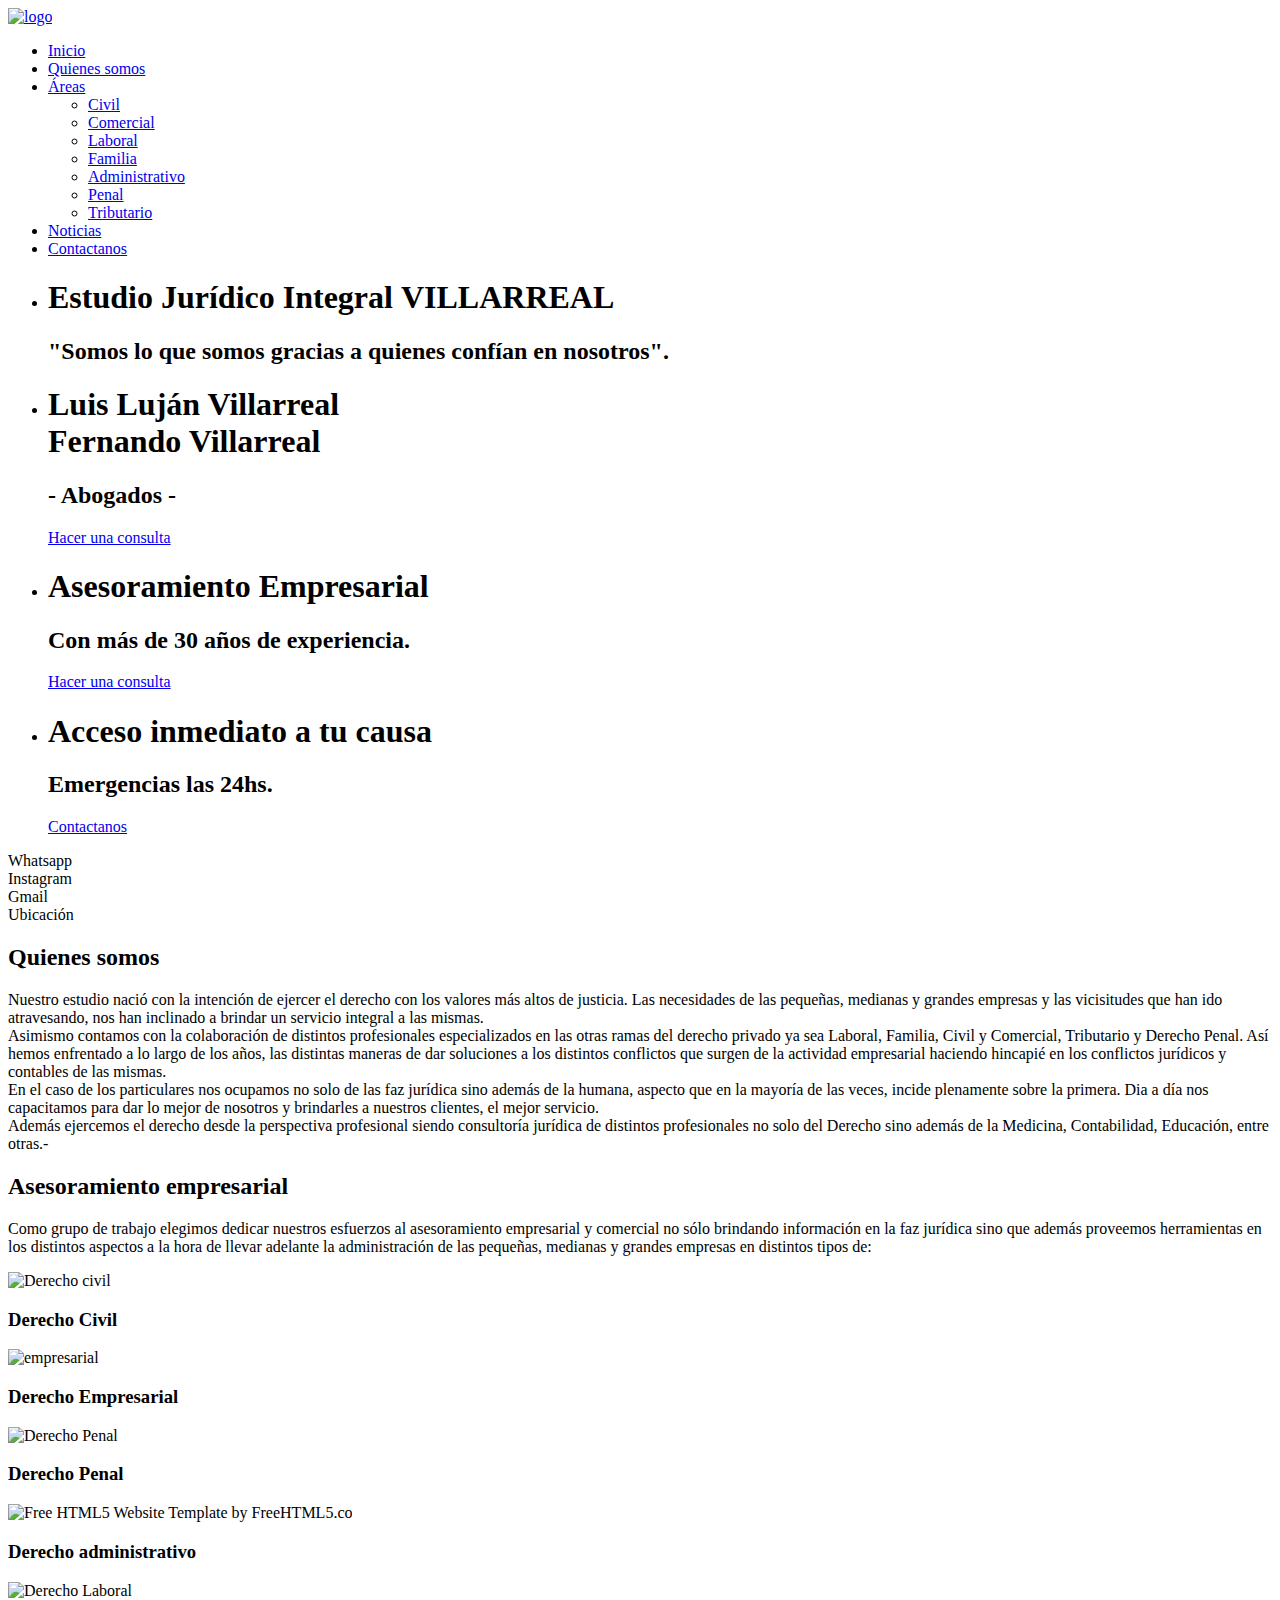
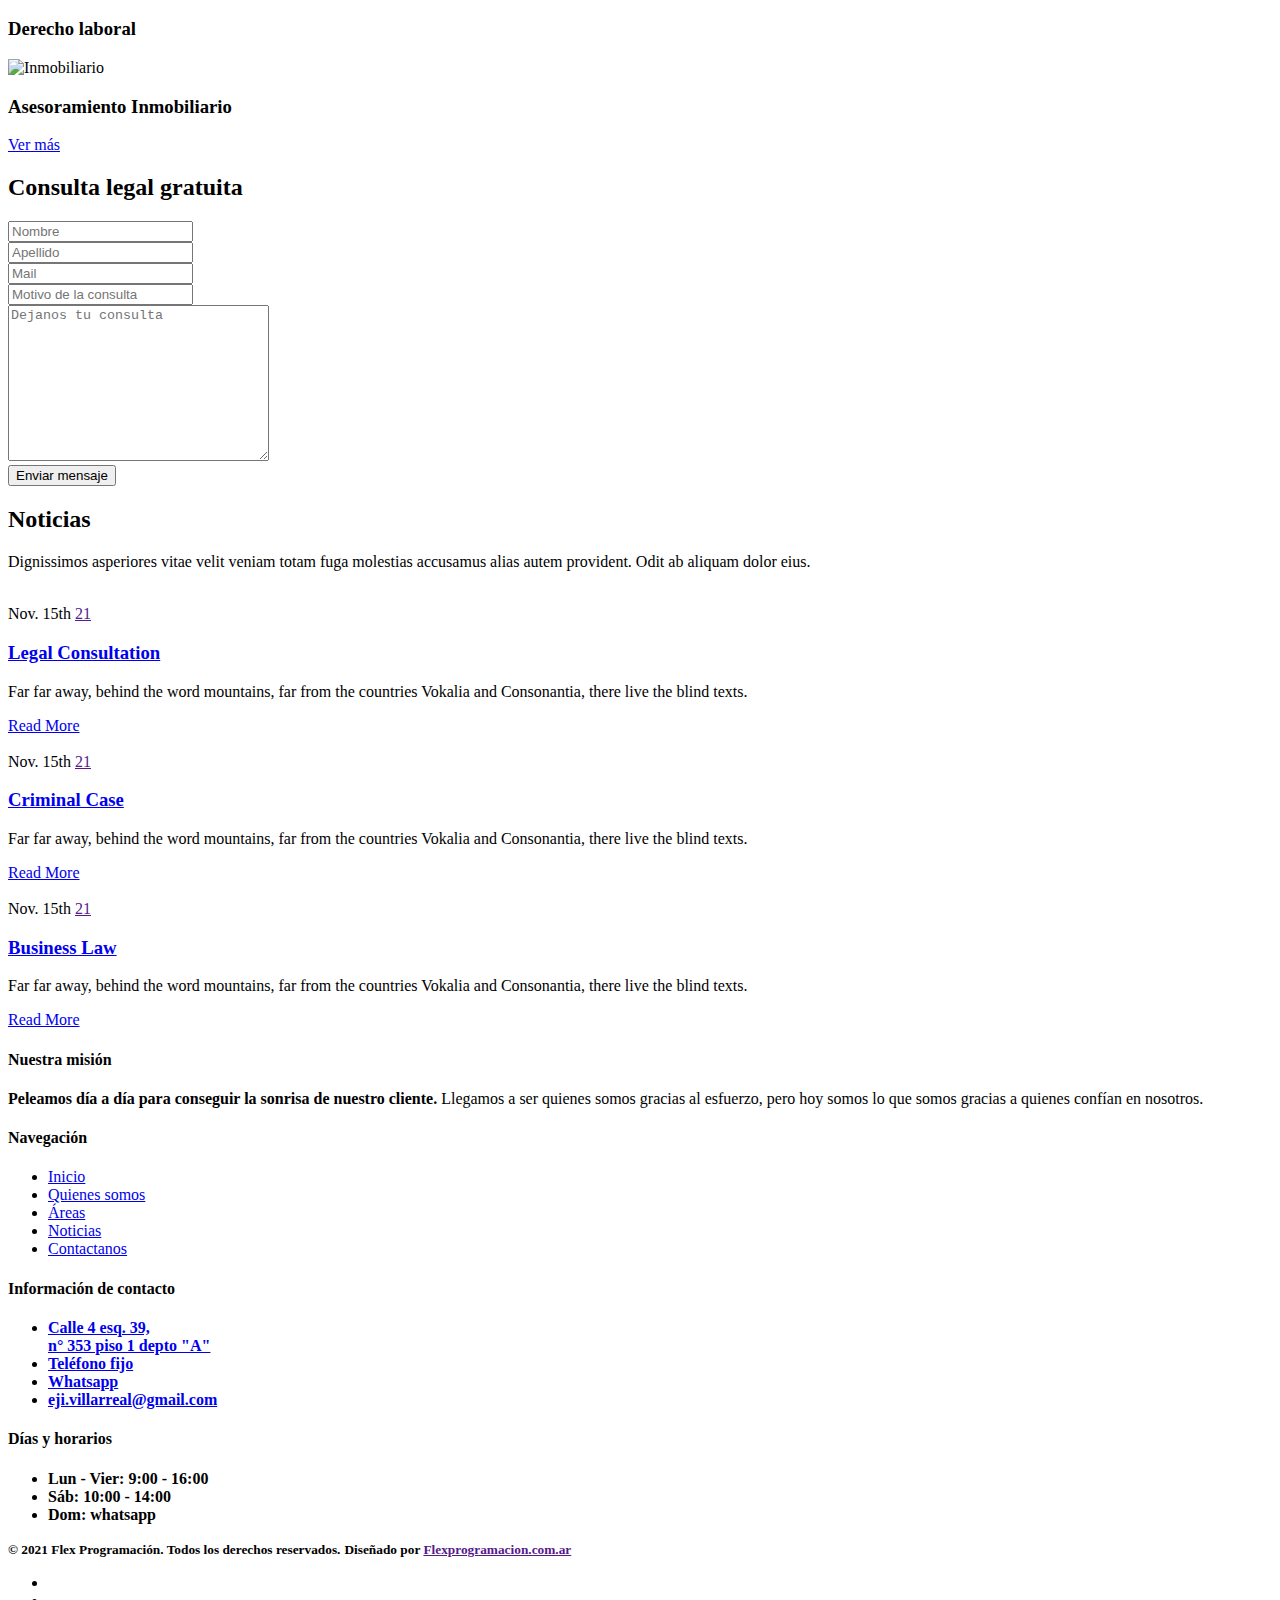
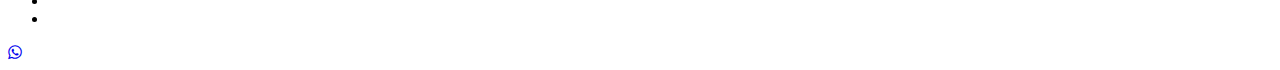
==== index.html @ 109a8a4a "Add files via upload" ====
<!DOCTYPE HTML>
<html lang="es">
	<head>
	<meta charset="utf-8">
	<meta http-equiv="X-UA-Compatible" content="IE=edge">
	<link rel="icon" href="images\logo.jpg" type="image/jpg">
	<title>EJI Villarreal</title>
	<meta name="viewport" content="width=device-width, initial-scale=1">
	<meta name="description" content="Estudio Jurídico Integral Villarreal" />
	<meta name="keywords" content="estudio, jurídico, integral, abogacía, justicia, derecho" />
	<meta property="og:image:secure_url" itemprop="image" content="https://gnfreytes.github.io/ejivillarreal/images/logo.jpg">
	<meta name="author" content="Gustavo-Freytes" />

	<!--
	//////////////////////////////////////////////////////

	FREE HTML5 TEMPLATE
	DESIGNED & DEVELOPED by FreeHTML5.co

	Website: 		http://freehtml5.co/
	Email: 			info@freehtml5.co
	Twitter: 		http://twitter.com/fh5co
	Facebook: 		https://www.facebook.com/fh5co

	//////////////////////////////////////////////////////
	 -->

  	<!-- Facebook and Twitter integration -->
	<meta property="og:title" content=""/>
	<meta property="og:image" content=""/>
	<meta property="og:url" content=""/>
	<meta property="og:site_name" content=""/>
	<meta property="og:description" content=""/>
	<meta name="twitter:title" content="" />
	<meta name="twitter:image" content="" />
	<meta name="twitter:url" content="" />
	<meta name="twitter:card" content="" />

	<link href="https://fonts.googleapis.com/css?family=Work+Sans:300,400,500,700,800" rel="stylesheet">

	<!-- Animate.css -->
	<link rel="stylesheet" href="css/animate.css">
	<!-- Icomoon Icon Fonts-->
	<link rel="stylesheet" href="css/icomoon/style.css">
	<!-- Bootstrap  -->
	<link rel="stylesheet" href="css/bootstrap.css">

	<!-- Magnific Popup -->
	<link rel="stylesheet" href="css/magnific-popup.css">

	<!-- Owl Carousel  -->
	<link rel="stylesheet" href="css/owl.carousel.min.css">
	<link rel="stylesheet" href="css/owl.theme.default.min.css">
	<!-- Flexslider  -->
	<link rel="stylesheet" href="css/flexslider.css">

	<!-- Theme style  -->
	<link rel="stylesheet" href="css/style.css">
	<!-- whatsapp Chat -->
	<link rel="stylesheet" href="https://maxcdn.bootstrapcdn.com/font-awesome/4.5.0/css/font-awesome.min.css">

	<!-- Modernizr JS -->
	<script src="js/modernizr-2.6.2.min.js"></script>
	<!-- FOR IE9 below -->
	<!--[if lt IE 9]>
	<script src="js/respond.min.js"></script>
	<![endif]-->
	</head>
	<body>

	<div class="fh5co-loader"></div>
<!--Inicio NAV -->
	<div id="page">
	<nav class="fh5co-nav" role="navigation">
		<div class="top-menu fixed-top">
			<div class="container">
				<div class="row">
					<div class="col-xs-2">
						<div id="fh5co-logo">
							<a href="index.html"><img src="images/logogif.gif" alt="logo" width="100" height="38" class="d-inline-block algin-middle"></a>
						</div>
					</div>
					<div class="col-xs-10 text-right menu-1">
						<ul>
							<li class="active"><a href="index.html">Inicio</a></li>
							<li><a href="about.html">Quienes somos</a></li>
							<li class="has-dropdown">
								<a href="practice.html">Áreas</a>
								<ul class="dropdown">
									<li><a href="#">Civil</a></li>
									<li><a href="#">Comercial</a></li>
									<li><a href="#">Laboral</a></li>
									<li><a href="#">Familia</a></li>
									<li><a href="#">Administrativo</a></li>
									<li><a href="#">Penal</a></li>
									<li><a href="#">Tributario</a></li>
								</ul>
							</li>
							<li><a href="blog.html">Noticias</a></li>
							<li><a href="contact.html">Contactanos</a></li>
						</ul>
					</div>
				</div>
			 </div>
		 </div>
	 </nav>
<!--Fin NAV -->

<!--Inicio Carrusel -->
	<aside id="fh5co-hero" class="js-fullheight">
		<div class="flexslider js-fullheight">
			<ul class="slides">
				<li style="background-image: url(images/escritorio.jfif);">
					<div class="overlay-gradient"></div>
					<div class="container">
						<div class="row">
							<div class="col-md-8 col-md-offset-2 text-center js-fullheight slider-text">
								<div class="slider-text-inner">
								 <div class="rectangulo">
									<h1>Estudio Jurídico Integral <b>VILLARREAL</b></h1>
									<h2>"Somos lo que somos gracias a quienes confían en nosotros".</h2>
								 </div>
							  </div>
							 </div>
						 </div>
					 </div>
				 </li>
		   	<li style="background-image: url(images/escritorio.jfif);">
		   		<div class="overlay-gradient"></div>
		   		<div class="container">
		   			<div class="row">
			   			<div class="col-md-8 col-md-offset-2 text-center js-fullheight slider-text">
			   				<div class="slider-text-inner">
								  <div class="rectangulo">
			   					<h1>Luis Luján Villarreal <br>Fernando Villarreal</h1>
									<h2>- Abogados -</h2>
									<p><a class="btn btn-primary btn-lg" href="contact.html">Hacer una consulta</a></p>
								  </div>
			   			 </div>
			   			</div>
			   		</div>
		   		</div>
		   	</li>
		   	<li style="background-image: url(images/abogado.jpg);">
		   		<div class="overlay-gradient"></div>
		   		<div class="container">
		   			<div class="row">
			   			<div class="col-md-8 col-md-offset-2 text-center js-fullheight slider-text">
			   				<div class="slider-text-inner">
									<div class="rectangulo">
			   					<h1>Asesoramiento Empresarial</h1>
									<h2>Con más de 30 años de experiencia.</h2>
									<p><a class="btn btn-primary btn-lg btn-learn" href="contact.html">Hacer una consulta</a></p>
									</div>
			   				</div>
			   			</div>
			   		</div>
		   		</div>
		   	</li>
		   	<li style="background-image: url(images/justicia.jpg);">
		   		<div class="overlay-gradient"></div>
		   		<div class="container">
		   			<div class="row">
			   			<div class="col-md-8 col-md-offset-2 text-center js-fullheight slider-text">
			   				<div class="slider-text-inner">
									<div class="rectangulo">
			   					<h1>Acceso inmediato a tu causa</h1>
									<h2>Emergencias las 24hs.</h2>
									<p><a class="btn btn-primary btn-lg btn-learn" href="https://api.whatsapp.com/send?phone=+5492215396601">Contactanos</a></p>
									</div>
			   				</div>
			   			</div>
			   		</div>
		   		</div>
		   	</li>
		  	</ul>
	  	</div>
	</aside>
<!--Fin Carrusel -->

<!--Inicio Barra contactos -->
	<div id="fh5co-counter" class="fh5co-counters fh5co-bg-section">
		<div class="container">
			<div class="row">
				<div class="col-md-3 text-center animate-box">
					<a href="https://wa.me/5492214887107"><span class="icon"><i class="icon-whatsapp"></i></span></a>
					<span class="fh5co-counter-label">Whatsapp</span>
				</div>
				<div class="col-md-3 text-center animate-box">
					<a href="https://www.instagram.com/eji.villarreal/"><span class="icon" href=""><i class="icon-instagram"></i></span></a>
					<span class="fh5co-counter-label">Instagram</span>
				</div>
				<div class="col-md-3 text-center animate-box">
					<a href="mailto:eji.villarreal@gmail.com"><span class="icon"><i class="icon-mail"></i></span></a>
					<span class="fh5co-counter-label">Gmail</span>
				</div>
				<div class="col-md-3 text-center animate-box">
					<a href="https://goo.gl/maps/TqxLj8jyQN9KVodB8"><span class="icon"><i class="icon-location"></i></span></a>
					<span class="fh5co-counter-label">Ubicación</span>
				</div>
			</div>
		</div>
	</div>
<!--Fin Barra contactos -->

<!--Inicio QUIENES SOMOS -->
	<div id="fh5co-content">
		<div class="video fh5co-video" style="background-image: url(images/recepcion2.jpg);">
			<div class="overlay"></div>
		</div>
		<div class="choose animate-box">
			<div class="fh5co-heading">
				<h2>Quienes somos</h2>
				<p>Nuestro estudio nació con la intención de ejercer el derecho con los valores más altos de justicia.
					 Las necesidades de las pequeñas, medianas y grandes empresas y las vicisitudes que han ido atravesando,
					 nos han inclinado a brindar un servicio integral a las mismas.<br> Asimismo contamos con la colaboración de
					 distintos profesionales especializados en las otras ramas del derecho privado ya sea Laboral, Familia,
					 Civil y Comercial, Tributario y Derecho Penal. Así hemos enfrentado a lo largo de los años,
					 las distintas maneras de dar soluciones a los distintos conflictos que surgen de la actividad empresarial
					 haciendo hincapié en los conflictos jurídicos y contables de las mismas.<br> En el caso de los particulares
					 nos ocupamos no solo de las faz jurídica sino además de la humana, aspecto que en la mayoría de las veces,
					 incide plenamente sobre la primera. Dia a día nos capacitamos para dar lo mejor de nosotros y brindarles
					 a nuestros clientes, el mejor servicio.<br> Además ejercemos el derecho desde la perspectiva profesional
					 siendo consultoría jurídica de distintos profesionales no solo del Derecho sino además de la Medicina,
					 Contabilidad, Educación, entre otras.-</p>
			</div>
		</div>
	</div>
<!--Fin QUIENES SOMOS -->

	<div id="fh5co-project" class="fh5co-bg-section">
		<div class="container">
			<div class="row animate-box">
				<div class="col-md-8 col-md-offset-2 text-center fh5co-heading">
					<h2>Asesoramiento empresarial</h2>
					<p>Como grupo de trabajo elegimos dedicar nuestros esfuerzos al asesoramiento empresarial y comercial no sólo brindando información en la faz jurídica sino que además proveemos herramientas en los distintos aspectos a la hora de llevar adelante la administración de las pequeñas, medianas y grandes empresas en distintos tipos de:</p>
				</div>
			</div>
		</div>
		<div class="container">
			<div class="row">
				<div class="col-md-4 col-sm-6 text-center fh5co-project animate-box" data-animate-effect="fadeIn">
					<a><img src="images/libros.jpg" alt="Derecho civil" class="img-responsive">
						<h3>Derecho Civil</h3>
					</a>
				</div>
				<div class="col-md-4 col-sm-6 text-center fh5co-project animate-box" data-animate-effect="fadeIn">
					<a><img src="images/empresarial.jpg" alt="empresarial" class="img-responsive">
						<h3>Derecho Empresarial</h3>
					</a>
				</div>
				<div class="col-md-4 col-sm-6 text-center fh5co-project animate-box" data-animate-effect="fadeIn">
					<a><img src="images/martillo2.jpeg" alt="Derecho Penal" class="img-responsive">
						<h3>Derecho Penal</h3>
					</a>
				</div>
				<div class="col-md-4 col-sm-6 text-center fh5co-project animate-box" data-animate-effect="fadeIn">
					<a><img src="images/abogado.jpg" alt="Free HTML5 Website Template by FreeHTML5.co" class="img-responsive">
						<h3>Derecho administrativo</h3>
					</a>
				</div>
				<div class="col-md-4 col-sm-6 text-center fh5co-project animate-box" data-animate-effect="fadeIn">
					<a><img src="images/administrativo.jpg" alt="Derecho Laboral" class="img-responsive">
						<h3>Derecho laboral</h3>
					</a>
				</div>
				<div class="col-md-4 col-sm-6 text-center fh5co-project animate-box" data-animate-effect="fadeIn">
					<a><img src="images/inmobiliario2.jpg" alt="Inmobiliario" class="img-responsive">
					 <h3>Asesoramiento Inmobiliario</h3>
					</a>
				</div>
			</div>
		</div>
		<div class="col-md-12 text-center animate-box">
			<p><a class="btn btn-primary btn-lg btn-learn" href="practice.html">Ver más</a></p>
		</div>
	</div>

	<div id="fh5co-consult">
		<div class="video fh5co-video" style="background-image: url(images/martillo2.jpeg);">
		</div>
		<div class="choose animate-box">
			<div class="fh5co-heading">
				<h2>Consulta legal gratuita</h2>
			</div>
			<form action="#">
				<div class="row form-group">
					<div class="col-md-6">
						<!-- <label for="fname">First Name</label> -->
						<input type="text" id="fname" class="form-control" placeholder="Nombre">
					</div>
					<div class="col-md-6">
						<!-- <label for="lname">Last Name</label> -->
						<input type="text" id="lname" class="form-control" placeholder="Apellido">
					</div>
				</div>

				<div class="row form-group">
					<div class="col-md-12">
						<!-- <label for="email">Email</label> -->
						<input type="text" id="email" class="form-control" placeholder="Mail">
					</div>
				</div>

				<div class="row form-group">
					<div class="col-md-12">
						<!-- <label for="subject">Subject</label> -->
						<input type="text" id="subject" class="form-control" placeholder="Motivo de la consulta">
					</div>
				</div>

				<div class="row form-group">
					<div class="col-md-12">
						<!-- <label for="message">Message</label> -->
						<textarea name="message" id="message" cols="30" rows="10" class="form-control" placeholder="Dejanos tu consulta"></textarea>
					</div>
				</div>
				<div class="form-group">
					<input type="submit" value="Enviar mensaje" class="btn btn-primary">
				</div>

			</form>
		</div>
	</div>

	<div id="fh5co-blog" class="fh5co-bg-section">
		<div class="container">
			<div class="row animate-box">
				<div class="col-md-8 col-md-offset-2 text-center fh5co-heading">
					<h2>Noticias</h2>
					<p>Dignissimos asperiores vitae velit veniam totam fuga molestias accusamus alias autem provident. Odit ab aliquam dolor eius.</p>
				</div>
			</div>
			<div class="row">
				<div class="col-lg-4 col-md-4">
					<div class="fh5co-blog animate-box">
						<a href="#"><img class="img-responsive" src="images/project-4.jpg" alt=""></a>
						<div class="blog-text">
							<span class="posted_on">Nov. 15th</span>
							<span class="comment"><a href="">21<i class="icon-speech-bubble"></i></a></span>
							<h3><a href="#">Legal Consultation</a></h3>
							<p>Far far away, behind the word mountains, far from the countries Vokalia and Consonantia, there live the blind texts.</p>
							<a href="#" class="btn btn-primary">Read More</a>
						</div>
					</div>
				</div>
				<div class="col-lg-4 col-md-4">
					<div class="fh5co-blog animate-box">
						<a href="#"><img class="img-responsive" src="images/project-2.jpg" alt=""></a>
						<div class="blog-text">
							<span class="posted_on">Nov. 15th</span>
							<span class="comment"><a href="">21<i class="icon-speech-bubble"></i></a></span>
							<h3><a href="#">Criminal Case</a></h3>
							<p>Far far away, behind the word mountains, far from the countries Vokalia and Consonantia, there live the blind texts.</p>
							<a href="#" class="btn btn-primary">Read More</a>
						</div>
					</div>
				</div>
				<div class="col-lg-4 col-md-4">
					<div class="fh5co-blog animate-box">
						<a href="#"><img class="img-responsive" src="images/project-3.jpg" alt=""></a>
						<div class="blog-text">
							<span class="posted_on">Nov. 15th</span>
							<span class="comment"><a href="">21<i class="icon-speech-bubble"></i></a></span>
							<h3><a href="#">Business Law</a></h3>
							<p>Far far away, behind the word mountains, far from the countries Vokalia and Consonantia, there live the blind texts.</p>
							<a href="#" class="btn btn-primary">Read More</a>
						</div>
					</div>
				</div>
			</div>
		</div>
	</div>

<!-- Inicio FOOTER -->
	<footer id="fh5co-footer" role="contentinfo">
		<div class="container">
			<div class="row row-pb-md">
				<div class="col-md-3 fh5co-widget">
					<h4>Nuestra misión</h4>
					<p><b>Peleamos día a día para conseguir la sonrisa de nuestro cliente.</b> Llegamos a ser quienes somos gracias al
						 esfuerzo, pero hoy somos lo que somos gracias a quienes confían en nosotros.</p>
				</div>
				<div class="col-md-3 col-md-push-1">
					<h4>Navegación</h4>
					<ul class="fh5co-footer-links">
						<li><a href="#">Inicio</a></li>
						<li><a href="about.html">Quienes somos</a>
						<li><a href="practice.html">Áreas</a></li>
						<li><a href="blog.html">Noticias</a></li>
						<li><a href="contact.html">Contactanos</a></li>
					</ul>
				</div>

				<div class="col-md-3 col-md-push-1">
					<h4>Información de contacto</h4>
					<ul class="fh5co-footer-links">
						<li><a href="https://goo.gl/maps/TqxLj8jyQN9KVodB8"><b>Calle 4 esq. 39, <br> n° 353 piso 1 depto "A"</b></li>
						<li><a href="tel://2214212313"><b>Teléfono fijo</a></li>
						<li><a href="https://api.whatsapp.com/send?phone=+5492214887107"><b>Whatsapp</a></li>
						<li><a href="mailto:eji.villarreal@gmail.com">eji.villarreal@gmail.com</a></li>
					</ul>
				</div>

				<div class="col-md-3 col-md-push-1">
					<h4>Días y horarios</h4>
					<ul class="fh5co-footer-links">
						<li>Lun - Vier: 9:00 - 16:00</li>
						<li>Sáb: 10:00 - 14:00</li>
						<li>Dom: whatsapp</li>
					</ul>
				</div>

			</div>

			<div class="row copyright">
				<div class="col-md-12 text-center">
					<p>
						<small class="block">&copy; 2021 Flex Programación. Todos los derechos reservados.</small>
						<small class="block">Diseñado por <a href="" target="_blank">Flexprogramacion.com.ar</a></small>
					</p>
					<p>
						<ul class="fh5co-social-icons">
							<li><a href="#"><i class="icon-instagram"></i></a></li>
							<li><a href="#"><i class="icon-facebook2"></i></a></li>
							<li><a href="#"><i class="icon-linkedin1"></i></a></li>
						</ul>
					</p>
				</div>
			</div>

		</div>
	</footer>
<!-- Fin FOOTER -->
	</div>

	<!-- Inicio BOTONES -->
		<div class="gototop js-top">
			<a href="https://wa.me/5492214887107" class="whatsapp_float" target="_blank"> <i class="fa fa-whatsapp whatsapp-icon"></i></a>
		</div>
		<div class="gototop js-top">
			<a href="#" class="js-gotop"><i class="icon-arrow-up"></i></a>
		</div>
	<!-- Fin BOTONES -->

	<!-- jQuery -->
	<script src="js/jquery.min.js"></script>
	<!-- jQuery Easing -->
	<script src="js/jquery.easing.1.3.js"></script>
	<!-- Bootstrap -->
	<script src="js/bootstrap.min.js"></script>
	<!-- Waypoints -->
	<script src="js/jquery.waypoints.min.js"></script>
	<!-- Stellar Parallax -->
	<script src="js/jquery.stellar.min.js"></script>
	<!-- Carousel -->
	<script src="js/owl.carousel.min.js"></script>
	<!-- Flexslider -->
	<script src="js/jquery.flexslider-min.js"></script>
	<!-- countTo -->
	<script src="js/jquery.countTo.js"></script>
	<!-- Magnific Popup -->
	<script src="js/jquery.magnific-popup.min.js"></script>
	<script src="js/magnific-popup-options.js"></script>
	<!-- Main -->
	<script src="js/main.js"></script>

	</body>
</html>
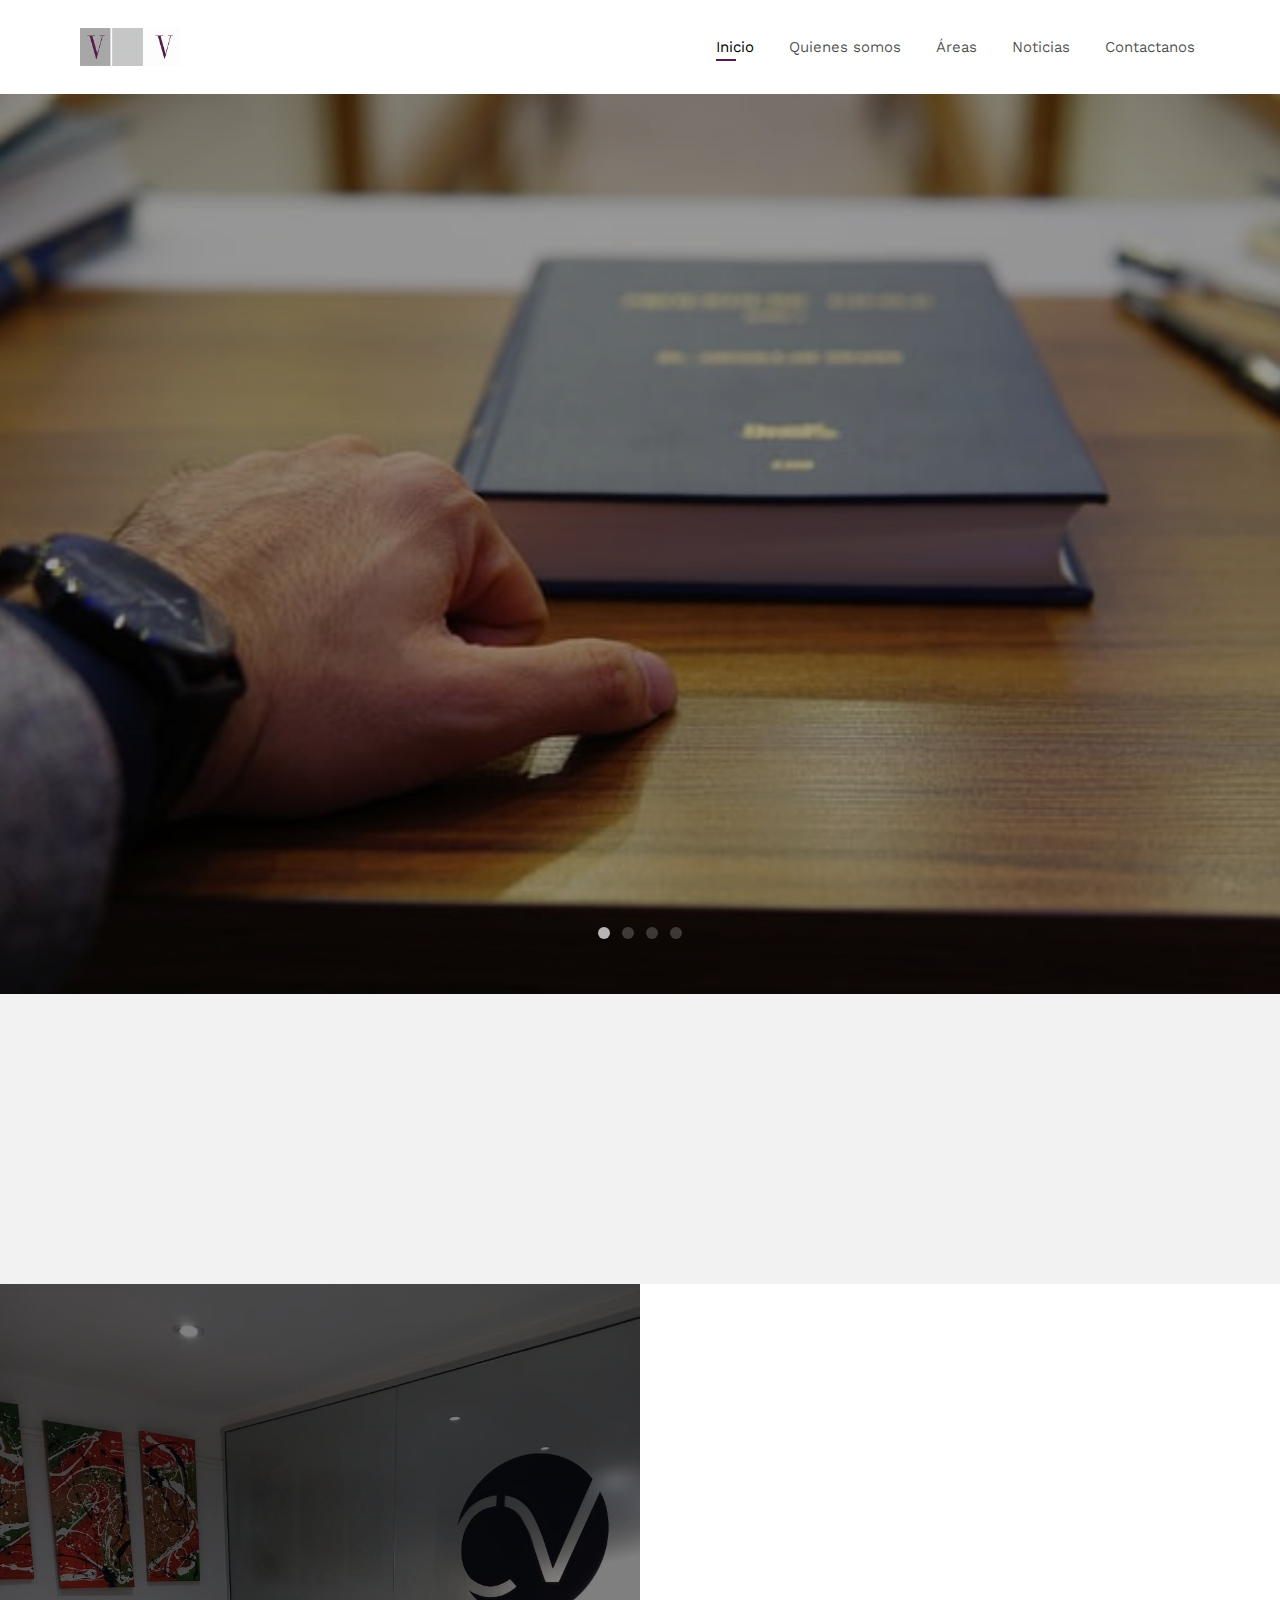
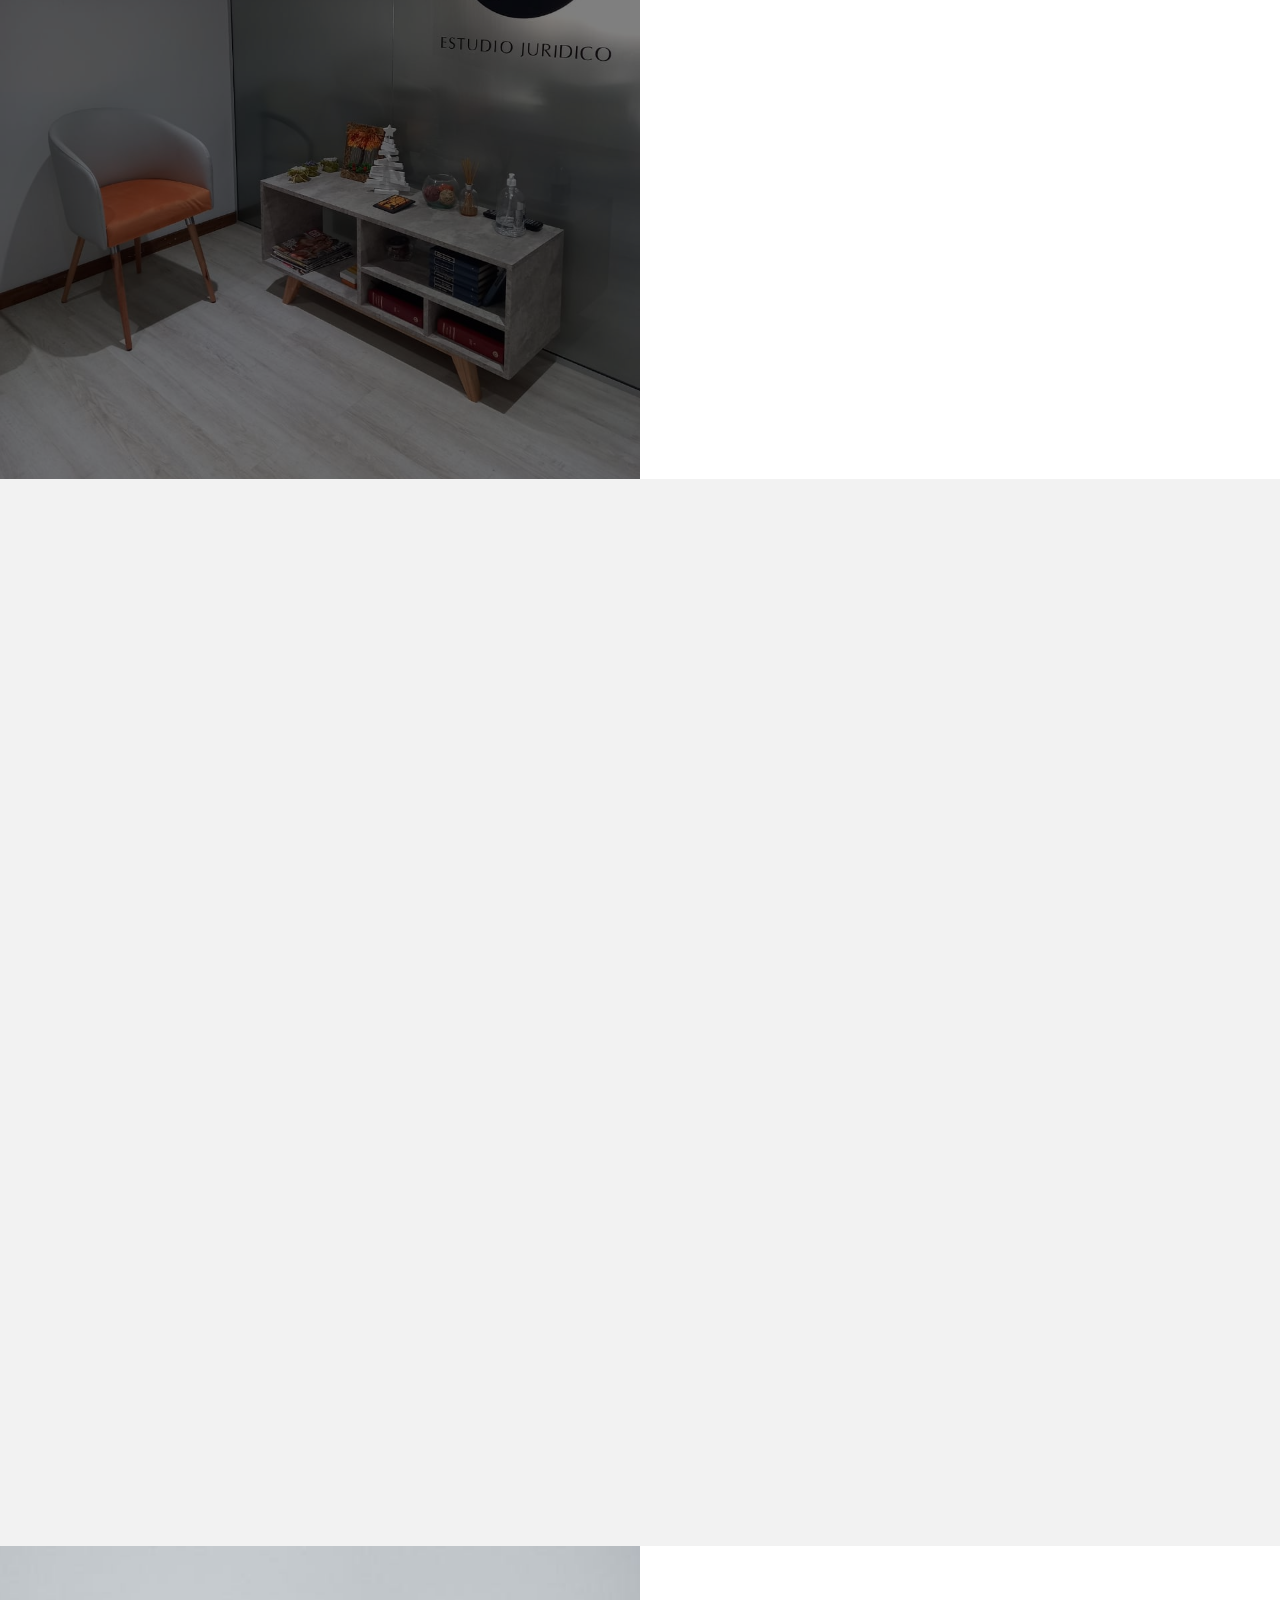
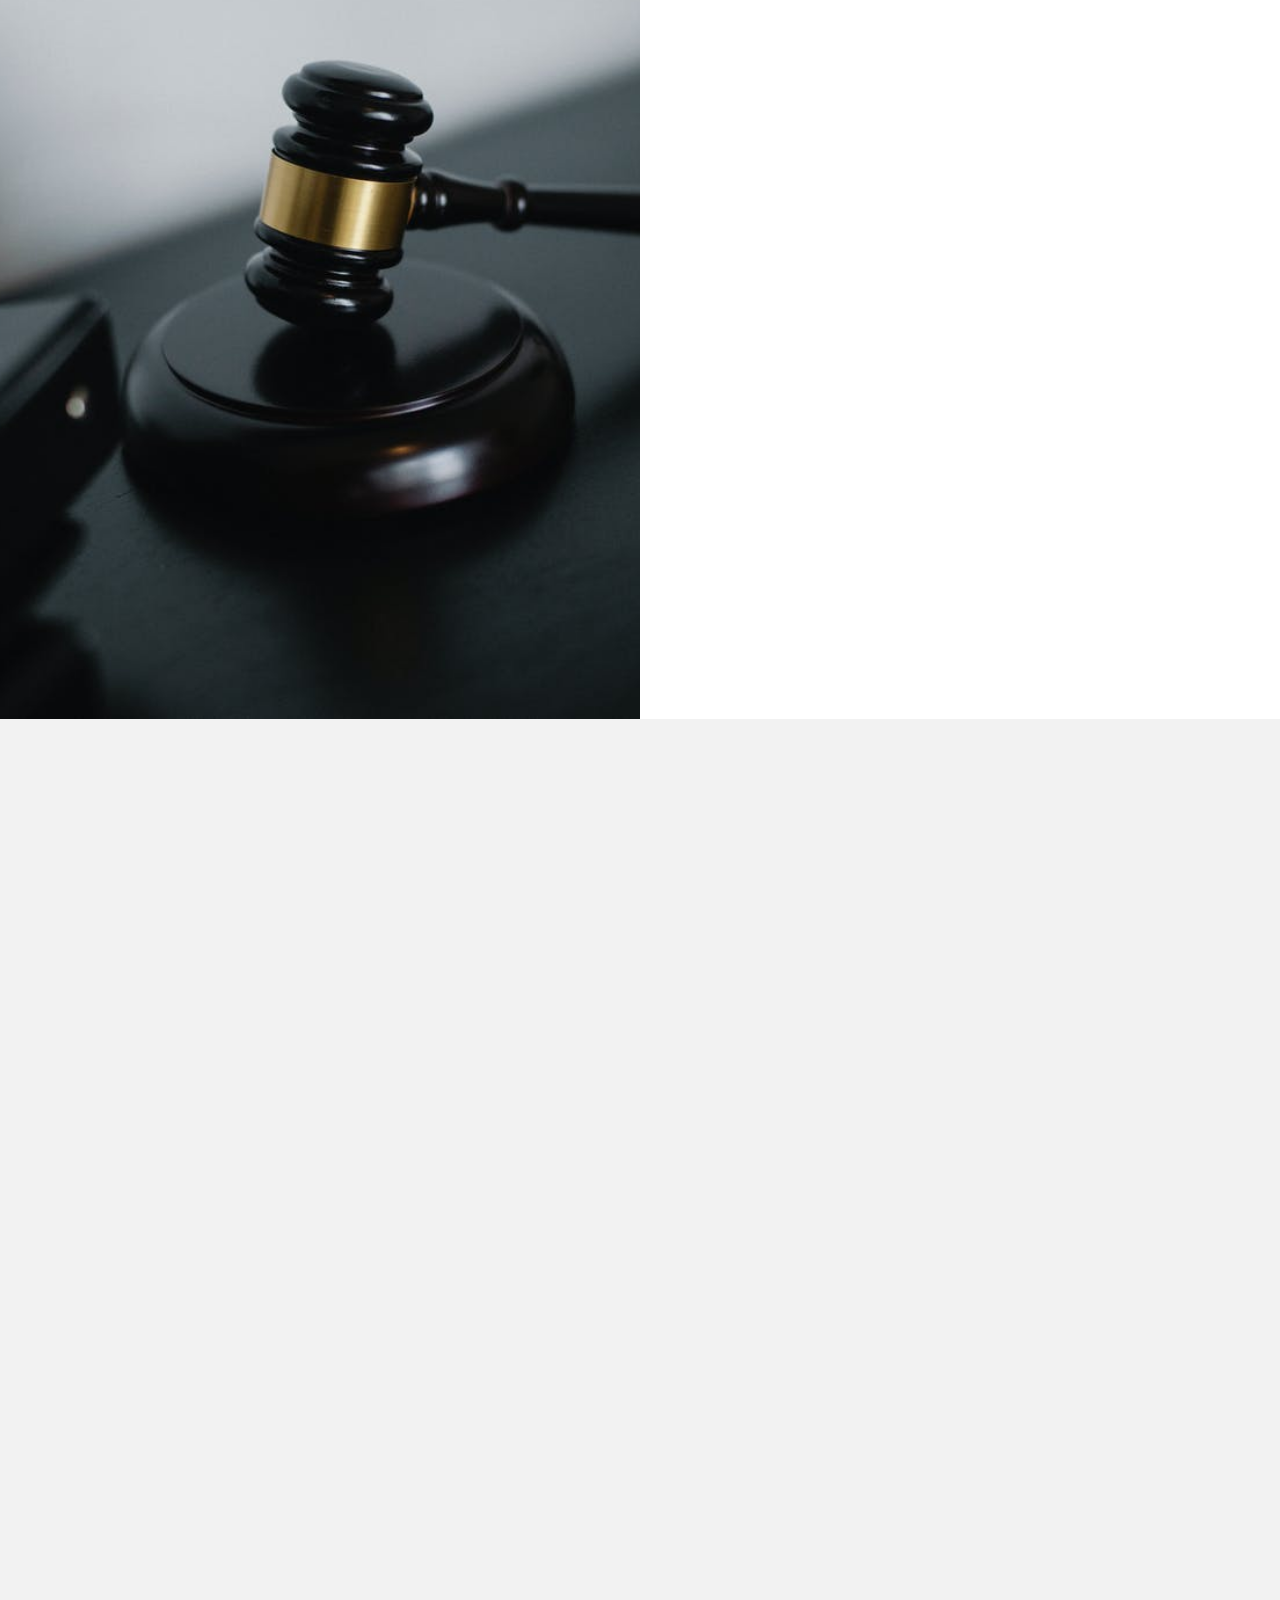
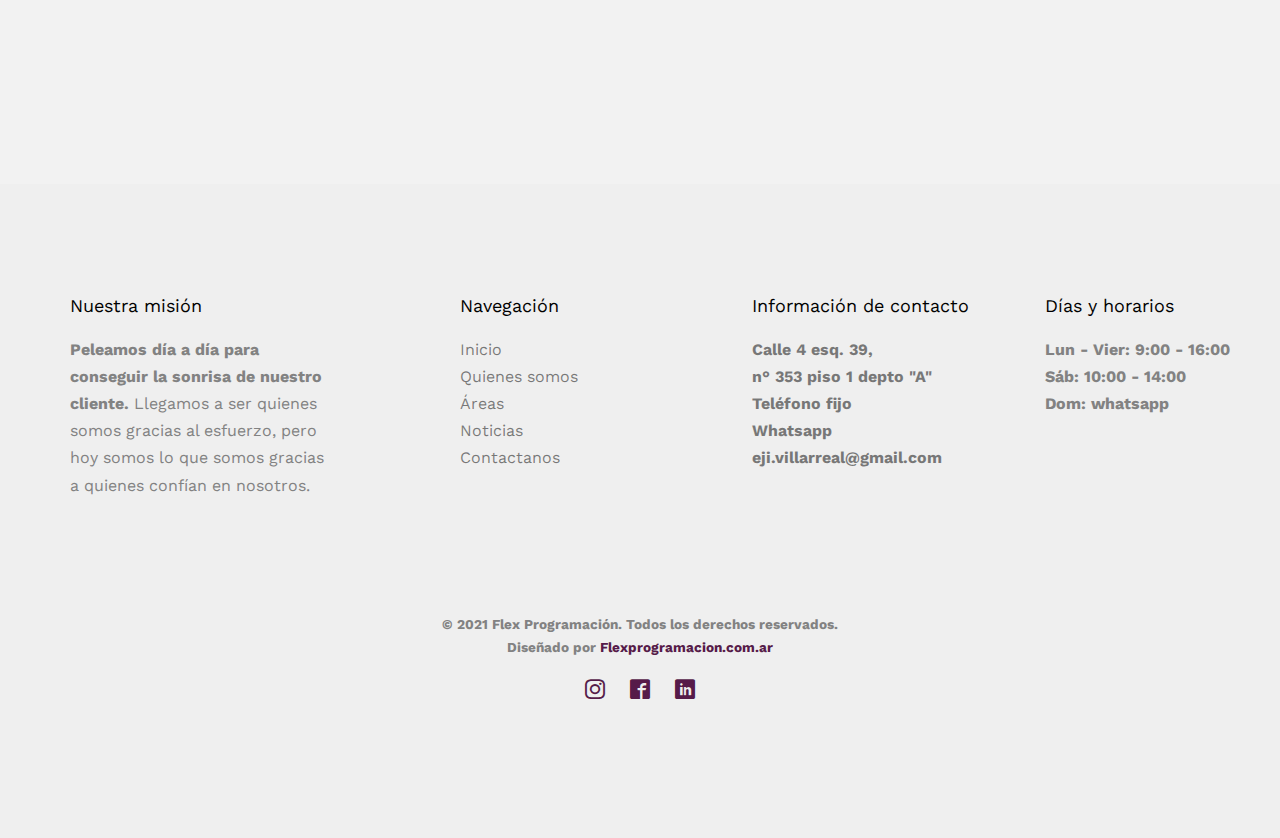
==== commit fa7fe653: "Add files via upload" ====
--- a/index.html
+++ b/index.html
@@ -166,7 +166,7 @@
 									<div class="rectangulo">
 			   					<h1>Acceso inmediato a tu causa</h1>
 									<h2>Emergencias las 24hs.</h2>
-									<p><a class="btn btn-primary btn-lg btn-learn" href="https://api.whatsapp.com/send?phone=+5492215396601">Contactanos</a></p>
+									<p><a class="btn btn-primary btn-lg btn-learn" href="https://api.whatsapp.com/send?phone=+5492214887107">Contactanos</a></p>
 									</div>
 			   				</div>
 			   			</div>
--- a/css/icomoon/style.css
+++ b/css/icomoon/style.css
@@ -0,0 +1,256 @@
+@font-face {
+  font-family: 'icomoon';
+  src:  url('fonts/icomoon.eot?b28sgd');
+  src:  url('fonts/icomoon.eot?b28sgd#iefix') format('embedded-opentype'),
+    url('fonts/icomoon.ttf?b28sgd') format('truetype'),
+    url('fonts/icomoon.woff?b28sgd') format('woff'),
+    url('fonts/icomoon.svg?b28sgd#icomoon') format('svg');
+  font-weight: normal;
+  font-style: normal;
+  font-display: block;
+}
+
+[class^="icon-"], [class*=" icon-"] {
+  /* use !important to prevent issues with browser extensions that change fonts */
+  font-family: 'icomoon' !important;
+  speak: never;
+  font-style: normal;
+  font-weight: normal;
+  font-variant: normal;
+  text-transform: none;
+  line-height: 1;
+
+  /* Better Font Rendering =========== */
+  -webkit-font-smoothing: antialiased;
+  -moz-osx-font-smoothing: grayscale;
+}
+
+.icon-document-edit:before {
+  content: "\e912";
+}
+.icon-documents:before {
+  content: "\e913";
+}
+.icon-files:before {
+  content: "\e913";
+}
+.icon-papers:before {
+  content: "\e913";
+}
+.icon-gmail:before {
+  content: "\e903";
+  color: #d14836;
+}
+.icon-family_restroom:before {
+  content: "\e904";
+}
+.icon-mail:before {
+  content: "\e901";
+}
+.icon-file-text:before {
+  content: "\e914";
+}
+.icon-user-md:before {
+  content: "\e915";
+}
+.icon-group:before {
+  content: "\e916";
+}
+.icon-users:before {
+  content: "\e916";
+}
+.icon-balance-scale:before {
+  content: "\e905";
+}
+.icon-handshake-o:before {
+  content: "\e906";
+}
+.icon-envelope-o:before {
+  content: "\e900";
+}
+.icon-library1:before {
+  content: "\e919";
+}
+.icon-books:before {
+  content: "\e91a";
+}
+.icon-profile:before {
+  content: "\e917";
+}
+.icon-file:before {
+  content: "\e917";
+}
+.icon-document:before {
+  content: "\e917";
+}
+.icon-page:before {
+  content: "\e917";
+}
+.icon-user:before {
+  content: "\e917";
+}
+.icon-paper:before {
+  content: "\e917";
+}
+.icon-file-text1:before {
+  content: "\e918";
+}
+.icon-file1:before {
+  content: "\e918";
+}
+.icon-document1:before {
+  content: "\e918";
+}
+.icon-list:before {
+  content: "\e918";
+}
+.icon-paper2:before {
+  content: "\e918";
+}
+.icon-eye:before {
+  content: "\e911";
+}
+.icon-views:before {
+  content: "\e911";
+}
+.icon-vision:before {
+  content: "\e911";
+}
+.icon-visit:before {
+  content: "\e911";
+}
+.icon-credit-card:before {
+  content: "\e907";
+}
+.icon-money:before {
+  content: "\e907";
+}
+.icon-payment:before {
+  content: "\e907";
+}
+.icon-ecommerce:before {
+  content: "\e907";
+}
+.icon-cart:before {
+  content: "\e908";
+}
+.icon-purchase:before {
+  content: "\e908";
+}
+.icon-ecommerce1:before {
+  content: "\e908";
+}
+.icon-shopping:before {
+  content: "\e908";
+}
+.icon-linkedin:before {
+  content: "\e909";
+}
+.icon-linkedin1:before {
+  content: "\e90a";
+}
+.icon-newspaper:before {
+  content: "\e90b";
+}
+.icon-news:before {
+  content: "\e90b";
+}
+.icon-paper1:before {
+  content: "\e90b";
+}
+.icon-library:before {
+  content: "\e90c";
+}
+.icon-bank:before {
+  content: "\e90c";
+}
+.icon-building:before {
+  content: "\e90c";
+}
+.icon-user-tie:before {
+  content: "\e90d";
+}
+.icon-user1:before {
+  content: "\e90d";
+}
+.icon-user-employee:before {
+  content: "\e90d";
+}
+.icon-profile1:before {
+  content: "\e90d";
+}
+.icon-avatar:before {
+  content: "\e90d";
+}
+.icon-person:before {
+  content: "\e90d";
+}
+.icon-member:before {
+  content: "\e90d";
+}
+.icon-job:before {
+  content: "\e90d";
+}
+.icon-official:before {
+  content: "\e90d";
+}
+.icon-briefcase:before {
+  content: "\e90e";
+}
+.icon-portfolio:before {
+  content: "\e90e";
+}
+.icon-suitcase:before {
+  content: "\e90e";
+}
+.icon-work:before {
+  content: "\e90e";
+}
+.icon-job1:before {
+  content: "\e90e";
+}
+.icon-employee:before {
+  content: "\e90e";
+}
+.icon-home:before {
+  content: "\e90f";
+}
+.icon-hammer:before {
+  content: "\e910";
+}
+.icon-gavel:before {
+  content: "\e910";
+}
+.icon-rules:before {
+  content: "\e910";
+}
+.icon-justice:before {
+  content: "\e910";
+}
+.icon-legal:before {
+  content: "\e910";
+}
+.icon-arrow-up:before {
+  content: "\e902";
+}
+.icon-phone:before {
+  content: "\e942";
+}
+.icon-location:before {
+  content: "\e947";
+}
+.icon-search:before {
+  content: "\e986";
+}
+.icon-facebook2:before {
+  content: "\ea91";
+}
+.icon-instagram:before {
+  content: "\ea92";
+}
+.icon-whatsapp:before {
+  content: "\ea93";
+}
+.icon-twitter:before {
+  content: "\ea96";
+}
--- a/css/style.css
+++ b/css/style.css
@@ -0,0 +1,1540 @@
+@font-face {
+  font-family: 'icomoon';
+  src: url("../fonts/icomoon/icomoon.eot?srf3rx");
+  src: url("../fonts/icomoon/icomoon.eot?srf3rx#iefix") format("embedded-opentype"), url("../fonts/icomoon/icomoon.ttf?srf3rx") format("truetype"), url("../fonts/icomoon/icomoon.woff?srf3rx") format("woff"), url("../fonts/icomoon/icomoon.svg?srf3rx#icomoon") format("svg");
+  font-weight: normal;
+  font-style: normal;
+}
+/* =======================================================
+*
+* 	Template Style
+*
+* ======================================================= */
+body {
+  font-family: "Work Sans", Arial, sans-serif;
+  font-weight: 400;
+  font-size: 16px;
+  line-height: 1.7;
+  color: #828282;
+  background: #fff;
+}
+
+#page {
+  position: relative;
+  overflow-x: hidden;
+  width: 100%;
+  height: 100%;
+  -webkit-transition: 0.5s;
+  -o-transition: 0.5s;
+  transition: 0.5s;
+}
+.offcanvas #page {
+  overflow: hidden;
+  position: absolute;
+}
+.offcanvas #page:after {
+  -webkit-transition: 2s;
+  -o-transition: 2s;
+  transition: 2s;
+  position: absolute;
+  top: 0;
+  right: 0;
+  bottom: 0;
+  left: 0;
+  z-index: 101;
+  background: rgba(0, 0, 0, 0.7);
+  content: "";
+}
+
+a {
+  color: #561B49;
+  -webkit-transition: 0.5s;
+  -o-transition: 0.5s;
+  transition: 0.5s;
+}
+a:hover, a:active, a:focus {
+  color: #561B49;
+  outline: none;
+  text-decoration: none;
+}
+
+p {
+  margin-bottom: 20px;
+}
+
+h1, h2, h3, h4, h5, h6, figure {
+  color: #000;
+  font-family: "Work Sans", Arial, sans-serif;
+  font-weight: 400;
+  margin: 0 0 20px 0;
+}
+
+::-webkit-selection {
+  color: #fff;
+  background: #F95959;
+}
+
+::-moz-selection {
+  color: #fff;
+  background: #F95959;
+}
+
+::selection {
+  color: #fff;
+  background: #4A2343;
+}
+
+.fh5co-nav .top-menu {
+  padding: 28px 0;
+}
+.fh5co-nav #fh5co-logo {
+  font-size: 20px;
+  margin: 0;
+  padding: 0;
+  text-transform: uppercase;
+  font-weight: bold;
+  font-weight: 700;
+  font-family: "Work Sans", Arial, sans-serif;
+}
+.fh5co-nav #fh5co-logo a span {
+  color: #561B49;
+}
+.fh5co-nav a {
+  padding: 5px 10px;
+  color: #000;
+}
+@media screen and (max-width: 768px) {
+  .fh5co-nav .menu-1 {
+    display: none;
+  }
+}
+.fh5co-nav ul {
+  padding: 0;
+  margin: 5px 0 0 0;
+}
+.fh5co-nav ul li {
+  padding: 0;
+  margin: 0;
+  list-style: none;
+  display: inline;
+}
+.fh5co-nav ul li a {
+  font-size: 15px;
+  padding: 30px 15px;
+  color: rgba(0, 0, 0, 0.7);
+  -webkit-transition: 0.5s;
+  -o-transition: 0.5s;
+  transition: 0.5s;
+}
+.fh5co-nav ul li a:hover, .fh5co-nav ul li a:focus, .fh5co-nav ul li a:active {
+  color: black;
+}
+.fh5co-nav ul li.has-dropdown {
+  position: relative;
+}
+.fh5co-nav ul li.has-dropdown .dropdown {
+  width: 140px;
+  -webkit-box-shadow: 0px 14px 33px -9px rgba(0, 0, 0, 0.75);
+  -moz-box-shadow: 0px 14px 33px -9px rgba(0, 0, 0, 0.75);
+  box-shadow: 0px 14px 33px -9px rgba(0, 0, 0, 0.75);
+  z-index: 1002;
+  visibility: hidden;
+  opacity: 0;
+  position: absolute;
+  top: 40px;
+  left: 0;
+  text-align: left;
+  background: #000;
+  padding: 20px;
+  -webkit-border-radius: 4px;
+  -moz-border-radius: 4px;
+  -ms-border-radius: 4px;
+  border-radius: 4px;
+  -webkit-transition: 0s;
+  -o-transition: 0s;
+  transition: 0s;
+}
+.fh5co-nav ul li.has-dropdown .dropdown:before {
+  bottom: 100%;
+  left: 40px;
+  border: solid transparent;
+  content: " ";
+  height: 0;
+  width: 0;
+  position: absolute;
+  pointer-events: none;
+  border-bottom-color: #000;
+  border-width: 8px;
+  margin-left: -8px;
+}
+.fh5co-nav ul li.has-dropdown .dropdown li {
+  display: block;
+  margin-bottom: 7px;
+}
+.fh5co-nav ul li.has-dropdown .dropdown li:last-child {
+  margin-bottom: 0;
+}
+.fh5co-nav ul li.has-dropdown .dropdown li a {
+  padding: 2px 0;
+  display: block;
+  color: #999999;
+  line-height: 1.2;
+  text-transform: none;
+  font-size: 13px;
+  letter-spacing: 0;
+}
+.fh5co-nav ul li.has-dropdown .dropdown li a:hover {
+  color: #fff;
+}
+.fh5co-nav ul li.has-dropdown:hover a, .fh5co-nav ul li.has-dropdown:focus a {
+  color: #000;
+}
+.fh5co-nav ul li.btn-cta a {
+  padding: 30px 0px !important;
+  color: #fff;
+}
+.fh5co-nav ul li.btn-cta a span {
+  background: #561B49;
+  padding: 4px 10px;
+  display: -moz-inline-stack;
+  display: inline-block;
+  zoom: 1;
+  *display: inline;
+  -webkit-transition: 0.3s;
+  -o-transition: 0.3s;
+  transition: 0.3s;
+  -webkit-border-radius: 100px;
+  -moz-border-radius: 100px;
+  -ms-border-radius: 100px;
+  border-radius: 100px;
+}
+.fh5co-nav ul li.btn-cta a:hover span {
+  -webkit-box-shadow: 0px 14px 20px -9px rgba(0, 0, 0, 0.75);
+  -moz-box-shadow: 0px 14px 20px -9px rgba(0, 0, 0, 0.75);
+  box-shadow: 0px 14px 20px -9px rgba(0, 0, 0, 0.75);
+}
+.fh5co-nav ul li.active > a {
+  color: #000 !important;
+  position: relative;
+}
+.fh5co-nav ul li.active > a:after {
+  position: absolute;
+  bottom: 25px;
+  left: 15px;
+  content: '';
+  width: 20px;
+  height: 2px;
+  background: #561B49;
+  margin: 0 auto;
+}
+
+#fh5co-counter,
+.fh5co-bg {
+  background-size: cover;
+  background-position: top center;
+  background-repeat: no-repeat;
+  position: relative;
+}
+
+.fh5co-video {
+  overflow: hidden;
+}
+@media screen and (max-width: 992px) {
+  .fh5co-video {
+    height: 450px;
+  }
+}
+.fh5co-video a {
+  z-index: 1001;
+  position: absolute;
+  top: 50%;
+  left: 50%;
+  margin-top: -45px;
+  margin-left: -45px;
+  width: 90px;
+  height: 90px;
+  display: table;
+  text-align: center;
+  background: #fff;
+  -webkit-box-shadow: 0px 14px 30px -15px rgba(0, 0, 0, 0.75);
+  -moz-box-shadow: 0px 14px 30px -15px rgba(0, 0, 0, 0.75);
+  -ms-box-shadow: 0px 14px 30px -15px rgba(0, 0, 0, 0.75);
+  -o-box-shadow: 0px 14px 30px -15px rgba(0, 0, 0, 0.75);
+  box-shadow: 0px 14px 30px -15px rgba(0, 0, 0, 0.75);
+  -webkit-border-radius: 50%;
+  -moz-border-radius: 50%;
+  -ms-border-radius: 50%;
+  border-radius: 50%;
+}
+.fh5co-video a i {
+  text-align: center;
+  display: table-cell;
+  vertical-align: middle;
+  font-size: 40px;
+}
+.fh5co-video .overlay {
+  position: absolute;
+  top: 0;
+  left: 0;
+  right: 0;
+  bottom: 0;
+  background: rgba(0, 0, 0, 0.5);
+  -webkit-transition: 0.5s;
+  -o-transition: 0.5s;
+  transition: 0.5s;
+}
+.fh5co-video:hover .overlay {
+  background: rgba(0, 0, 0, 0.7);
+}
+.fh5co-video:hover a {
+  -webkit-transform: scale(1.1);
+  -moz-transform: scale(1.1);
+  -ms-transform: scale(1.1);
+  -o-transform: scale(1.1);
+  transform: scale(1.1);
+}
+
+#fh5co-hero {
+  min-height: 700px;
+  background: #fff url(../images/loader.gif) no-repeat center center;
+}
+#fh5co-hero .btn {
+  font-size: 24px;
+}
+#fh5co-hero .btn.btn-primary {
+  padding: 14px 30px !important;
+}
+#fh5co-hero .flexslider {
+  border: none;
+  z-index: 1;
+  margin-bottom: 0;
+}
+#fh5co-hero .flexslider .slides {
+  position: relative;
+  overflow: hidden;
+}
+#fh5co-hero .flexslider .slides li {
+  background-repeat: no-repeat;
+  background-size: cover;
+  background-position: center center;
+  min-height: 700px;
+  position: relative;
+}
+#fh5co-hero .flexslider .slides li:after {
+  position: absolute;
+  top: 0;
+  bottom: 0;
+  left: 0;
+  right: 0;
+  content: '';
+  background: rgba(0, 0, 0, 0.4);
+  z-index: 1;
+}
+#fh5co-hero .flexslider .flex-control-nav {
+  bottom: 40px;
+  z-index: 1000;
+}
+#fh5co-hero .flexslider .flex-control-nav li a {
+  background: rgba(255, 255, 255, 0.2);
+  box-shadow: none;
+  width: 12px;
+  height: 12px;
+  cursor: pointer;
+}
+#fh5co-hero .flexslider .flex-control-nav li a.flex-active {
+  cursor: pointer;
+  background: rgba(255, 255, 255, 0.7);
+}
+#fh5co-hero .flexslider .flex-direction-nav {
+  display: none;
+}
+#fh5co-hero .flexslider .slider-text {
+  display: table;
+  opacity: 0;
+  min-height: 700px;
+  z-index: 9;
+}
+#fh5co-hero .flexslider .slider-text > .slider-text-inner {
+  display: table-cell;
+  vertical-align: middle;
+  min-height: 700px;
+}
+#fh5co-hero .flexslider .slider-text > .slider-text-inner h1, #fh5co-hero .flexslider .slider-text > .slider-text-inner h2 {
+  margin: 0;
+  padding: 0;
+  color: white;
+}
+#fh5co-hero .flexslider .slider-text > .slider-text-inner h1 {
+  margin-bottom: 20px;
+  font-size: 50px;
+  line-height: 1.3;
+  font-weight: 300;
+}
+@media screen and (max-width: 768px) {
+  #fh5co-hero .flexslider .slider-text > .slider-text-inner h1 {
+    font-size: 30px;
+  }
+}
+#fh5co-hero .flexslider .slider-text > .slider-text-inner h2 {
+  font-size: 20px;
+  line-height: 1.5;
+  margin-bottom: 30px;
+}
+#fh5co-hero .flexslider .slider-text > .slider-text-inner .heading-section {
+  font-size: 50px;
+}
+#fh5co-hero .flexslider .slider-text > .slider-text-inner .btn {
+  padding: 15px 30px;
+  color: #fff;
+  border: none !important;
+  font-size: 18px;
+}
+#fh5co-hero .flexslider .slider-text > .slider-text-inner .btn:hover {
+  background: #B497D6 !important;
+  -webkit-box-shadow: 0px 14px 30px -15px rgba(0, 0, 0, 0.75) !important;
+  -moz-box-shadow: 0px 14px 30px -15px rgba(0, 0, 0, 0.75) !important;
+  box-shadow: 0px 14px 30px -15px rgba(0, 0, 0, 0.75) !important;
+}
+#fh5co-hero .flexslider .slider-text > .slider-text-inner .form-inline .form-group {
+  width: 100% !important;
+  margin-bottom: 10px;
+}
+#fh5co-hero .flexslider .slider-text > .slider-text-inner .form-inline .form-group .form-control {
+  width: 100%;
+  background: #fff;
+  border: none;
+}
+#fh5co-hero .flexslider .slider-text > .slider-text-inner .fh5co-lead {
+  font-size: 20px;
+  color: #fff;
+}
+#fh5co-hero .flexslider .slider-text > .slider-text-inner .fh5co-lead .icon-heart {
+  color: #d9534f;
+}
+
+.fh5co-bg-section {
+  background: rgba(0, 0, 0, 0.05);
+}
+
+#fh5co-about,
+#fh5co-practice,
+#fh5co-testimonial,
+#fh5co-started,
+#fh5co-project,
+#fh5co-blog,
+#fh5co-contact,
+#fh5co-footer {
+  padding: 7em 0;
+  clear: both;
+}
+@media screen and (max-width: 768px) {
+  #fh5co-about,
+  #fh5co-practice,
+  #fh5co-testimonial,
+  #fh5co-started,
+  #fh5co-project,
+  #fh5co-blog,
+  #fh5co-contact,
+  #fh5co-footer {
+    padding: 3em 0;
+  }
+}
+
+#fh5co-counter {
+  padding: 4em 0;
+  clear: both;
+}
+
+.fh5co-counters {
+  padding: 3em 0;
+  background-size: cover;
+  background-attachment: fixed;
+  background-position: center center;
+}
+.fh5co-counters .icon {
+  width: 80px;
+  height: 80px;
+  display: table;
+  margin: 0 auto;
+  margin-bottom: 30px;
+}
+.fh5co-counters .icon i {
+  display: table-cell;
+  vertical-align: middle;
+  width: 80px;
+  height: 80px;
+  font-size: 28px;
+  color: #561B49;
+  background: #fff;
+  -webkit-box-shadow: 0px 5px 0px 0px rgba(0, 0, 0, 0.13);
+  -moz-box-shadow: 0px 5px 0px 0px rgba(0, 0, 0, 0.13);
+  -ms-box-shadow: 0px 5px 0px 0px rgba(0, 0, 0, 0.13);
+  -o-box-shadow: 0px 5px 0px 0px rgba(0, 0, 0, 0.13);
+  box-shadow: 0px 5px 0px 0px rgba(0, 0, 0, 0.13);
+  -webkit-border-radius: 50%;
+  -moz-border-radius: 50%;
+  -ms-border-radius: 50%;
+  border-radius: 50%;
+}
+.fh5co-counters .counter-wrap {
+  border: 1px solid red !important;
+}
+.fh5co-counters .fh5co-counter {
+  font-size: 40px;
+  display: block;
+  color: rgba(0, 0, 0, 0.7);
+  font-family: "Work Sans", Arial, sans-serif;
+  width: 100%;
+  font-weight: 400;
+  margin-bottom: .3em;
+}
+.fh5co-counters .fh5co-counter-label {
+  color: rgba(0, 0, 0, 0.5);
+  text-transform: uppercase;
+  font-size: 14px;
+  letter-spacing: 5px;
+  margin-bottom: 2em;
+  display: block;
+}
+
+#fh5co-content,
+#fh5co-consult {
+  display: -webkit-box;
+  display: -moz-box;
+  display: -ms-flexbox;
+  display: -webkit-flex;
+  display: flex;
+  flex-wrap: wrap;
+  -webkit-flex-wrap: wrap;
+  -moz-flex-wrap: wrap;
+  width: 100%;
+  float: left;
+}
+#fh5co-content .video, #fh5co-content .choose,
+#fh5co-consult .video,
+#fh5co-consult .choose {
+  display: inline-block;
+}
+@media screen and (max-width: 768px) {
+  #fh5co-content .video, #fh5co-content .choose,
+  #fh5co-consult .video,
+  #fh5co-consult .choose {
+    width: 100% !important;
+  }
+}
+#fh5co-content .video,
+#fh5co-consult .video {
+  display: table;
+  width: 50%;
+  background-size: cover;
+  background-position: center center;
+  background-repeat: no-repeat;
+  position: relative;
+  display: -webkit-box;
+  display: -moz-box;
+  display: -ms-flexbox;
+  display: -webkit-flex;
+  display: flex;
+  flex-wrap: wrap;
+  -webkit-flex-wrap: wrap;
+  -moz-flex-wrap: wrap;
+}
+#fh5co-content .choose,
+#fh5co-consult .choose {
+  width: 50%;
+  padding: 40px;
+}
+
+.services {
+  position: relative;
+  padding: 30px;
+  margin-bottom: 60px;
+  background: #fff;
+  border: 1px solid rgbs(#000, 0.2);
+  -webkit-box-shadow: 0px 2px 5px 0px rgba(0, 0, 0, 0.06);
+  -moz-box-shadow: 0px 2px 5px 0px rgba(0, 0, 0, 0.06);
+  box-shadow: 0px 2px 5px 0px rgba(0, 0, 0, 0.06);
+  -webkit-transition: 0.3s;
+  -o-transition: 0.3s;
+  transition: 0.3s;
+  -webkit-border-radius: 4px;
+  -moz-border-radius: 4px;
+  -ms-border-radius: 4px;
+  border-radius: 4px;
+}
+.services h3 a {
+  color: #000;
+}
+.services .icon {
+  width: 90px;
+  height: 90px;
+  background: #561B49;
+  display: table;
+  text-align: center;
+  margin: -75px auto 0 auto;
+  margin-bottom: 30px;
+  -webkit-border-radius: 50%;
+  -moz-border-radius: 50%;
+  -ms-border-radius: 50%;
+  border-radius: 50%;
+  -webkit-transition: 0.3s;
+  -o-transition: 0.3s;
+  transition: 0.3s;
+}
+@media screen and (max-width: 992px) {
+  .services .icon {
+    margin: 0 auto 30px auto;
+  }
+}
+.services .icon i {
+  display: table-cell;
+  vertical-align: middle;
+  height: 90px;
+  font-size: 40px;
+  line-height: 40px;
+  color: #fff;
+}
+.services:hover, .services:focus {
+  -webkit-box-shadow: 0px 14px 30px -15px rgba(0, 0, 0, 0.75);
+  -moz-box-shadow: 0px 14px 30px -15px rgba(0, 0, 0, 0.75);
+  -ms-box-shadow: 0px 14px 30px -15px rgba(0, 0, 0, 0.75);
+  -o-box-shadow: 0px 14px 30px -15px rgba(0, 0, 0, 0.75);
+  box-shadow: 0px 14px 30px -15px rgba(0, 0, 0, 0.75);
+}
+.services:hover .icon, .services:focus .icon {
+  background: #007CB9;
+  -webkit-box-shadow: 0px 5px 0px 0px rgba(0, 0, 0, 0.13);
+  -moz-box-shadow: 0px 5px 0px 0px rgba(0, 0, 0, 0.13);
+  -ms-box-shadow: 0px 5px 0px 0px rgba(0, 0, 0, 0.13);
+  -o-box-shadow: 0px 5px 0px 0px rgba(0, 0, 0, 0.13);
+  box-shadow: 0px 5px 0px 0px rgba(0, 0, 0, 0.13);
+}
+.services:hover h3 a, .services:focus h3 a {
+  color: #F95959;
+}
+
+.fh5co-social-icons {
+  margin: 0;
+  padding: 0;
+}
+.fh5co-social-icons li {
+  margin: 0;
+  padding: 0;
+  list-style: none;
+  display: -moz-inline-stack;
+  display: inline-block;
+  zoom: 1;
+  *display: inline;
+}
+.fh5co-social-icons li a {
+  display: -moz-inline-stack;
+  display: inline-block;
+  zoom: 1;
+  *display: inline;
+  color: #561B49;
+  padding-left: 10px;
+  padding-right: 10px;
+}
+.fh5co-social-icons li a i {
+  font-size: 20px;
+}
+
+.fh5co-contact-info ul {
+  padding: 0;
+  margin: 0;
+}
+.fh5co-contact-info ul li {
+  padding: 0 0 0 40px;
+  margin: 0 0 30px 0;
+  list-style: none;
+  position: relative;
+}
+.fh5co-contact-info ul li:before {
+  color: #F95959;
+  position: absolute;
+  left: 0;
+  top: .05em;
+  font-family: 'icomoon';
+  speak: none;
+  font-style: normal;
+  font-weight: normal;
+  font-variant: normal;
+  text-transform: none;
+  line-height: 1;
+  /* Better Font Rendering =========== */
+  -webkit-font-smoothing: antialiased;
+  -moz-osx-font-smoothing: grayscale;
+}
+.fh5co-contact-info ul li.address:before {
+  font-size: 30px;
+  content: "\e9d1";
+}
+.fh5co-contact-info ul li.phone:before {
+  font-size: 23px;
+  content: "\e9f4";
+}
+.fh5co-contact-info ul li.email:before {
+  font-size: 23px;
+  content: "\e9da";
+}
+.fh5co-contact-info ul li.url:before {
+  font-size: 23px;
+  content: "\e9af";
+}
+
+.fh5co-project {
+  margin-bottom: 30px;
+}
+.fh5co-project > a {
+  display: block;
+  color: #000;
+  position: relative;
+  bottom: 0;
+  overflow: hidden;
+  -webkit-transition: 0.5s;
+  -o-transition: 0.5s;
+  transition: 0.5s;
+}
+.fh5co-project > a img {
+  position: relative;
+  -webkit-transition: 0.5s;
+  -o-transition: 0.5s;
+  transition: 0.5s;
+}
+.fh5co-project > a:after {
+  opacity: 0;
+  visibility: hidden;
+  content: "";
+  position: absolute;
+  bottom: 0;
+  left: 0;
+  right: 0;
+  top: 0;
+  -webkit-box-shadow: inset 0px -34px 98px 8px rgba(0, 0, 0, 0.75);
+  -moz-box-shadow: inset 0px -34px 98px 8px rgba(0, 0, 0, 0.75);
+  -ms-box-shadow: inset 0px -34px 98px 8px rgba(0, 0, 0, 0.75);
+  -o-box-shadow: inset 0px -34px 98px 8px rgba(0, 0, 0, 0.75);
+  box-shadow: inset 0px -34px 98px 8px rgba(0, 0, 0, 0.75);
+  z-index: 8;
+  -webkit-transition: 0.5s;
+  -o-transition: 0.5s;
+  transition: 0.5s;
+}
+.fh5co-project > a h3, .fh5co-project > a span {
+  z-index: 12;
+  position: absolute;
+  right: 20px;
+  left: 20px;
+  bottom: 50px;
+  color: #fff;
+  margin: 0;
+  padding: 0;
+  opacity: 1;
+  font-size: 30px;
+  font-weight: 300;
+  visibility: visible;
+  -webkit-transition: 0.3s;
+  -o-transition: 0.3s;
+  transition: 0.3s;
+}
+.fh5co-project > a span {
+  font-size: 14px;
+  bottom: 20px;
+}
+.fh5co-project > a:hover {
+  -webkit-box-shadow: 0px 18px 71px -10px rgba(0, 0, 0, 0.75);
+  -moz-box-shadow: 0px 18px 71px -10px rgba(0, 0, 0, 0.75);
+  box-shadow: 0px 18px 71px -10px rgba(0, 0, 0, 0.75);
+}
+.fh5co-project > a:hover:after {
+  opacity: 1;
+  visibility: visible;
+}
+@media screen and (max-width: 768px) {
+  .fh5co-project > a:hover:after {
+    opacity: 0;
+    visibility: hidden;
+  }
+}
+.fh5co-project > a:hover h3, .fh5co-project > a:hover span {
+  opacity: 1;
+  bottom: 55px;
+}
+.fh5co-project > a:hover span {
+  bottom: 15px;
+}
+.fh5co-project > a:hover img {
+  -webkit-transform: scale(1.1);
+  -moz-transform: scale(1.1);
+  -o-transform: scale(1.1);
+  transform: scale(1.1);
+}
+@media screen and (max-width: 768px) {
+  .fh5co-project > a:hover img {
+    -webkit-transform: scale(1);
+    -moz-transform: scale(1);
+    -o-transform: scale(1);
+    transform: scale(1);
+  }
+}
+
+.features {
+  margin-bottom: 3em;
+  width: 100%;
+  float: left;
+}
+
+.fh5co-heading {
+  margin-bottom: 5em;
+}
+.fh5co-heading.fh5co-heading-sm {
+  margin-bottom: 2em;
+}
+.fh5co-heading h2 {
+  font-size: 32px;
+  margin-bottom: 20px;
+  line-height: 1.5;
+  color: #000;
+}
+.fh5co-heading p {
+  font-size: 18px;
+  line-height: 1.5;
+  color: #828282;
+}
+.fh5co-heading span {
+  display: block;
+  margin-bottom: 10px;
+  text-transform: uppercase;
+  font-size: 12px;
+  letter-spacing: 2px;
+}
+
+#fh5co-testimonial .testimony-slide {
+  text-align: center;
+}
+#fh5co-testimonial .testimony-slide span {
+  font-size: 12px;
+  text-transform: uppercase;
+  letter-spacing: 2px;
+  font-weight: 700;
+  display: block;
+}
+#fh5co-testimonial .testimony-slide figure {
+  margin-bottom: 10px;
+  display: -moz-inline-stack;
+  display: inline-block;
+  zoom: 1;
+  *display: inline;
+}
+#fh5co-testimonial .testimony-slide figure img {
+  width: 100px;
+  -webkit-border-radius: 50%;
+  -moz-border-radius: 50%;
+  -ms-border-radius: 50%;
+  border-radius: 50%;
+}
+#fh5co-testimonial .testimony-slide blockquote {
+  border: none;
+  margin: 30px auto;
+  width: 70%;
+  position: relative;
+  padding: 0;
+}
+@media screen and (max-width: 992px) {
+  #fh5co-testimonial .testimony-slide blockquote {
+    width: 100%;
+  }
+}
+#fh5co-testimonial .arrow-thumb {
+  position: absolute;
+  top: 40%;
+  display: block;
+  width: 100%;
+}
+#fh5co-testimonial .arrow-thumb a {
+  font-size: 32px;
+  color: #dadada;
+}
+#fh5co-testimonial .arrow-thumb a:hover, #fh5co-testimonial .arrow-thumb a:focus, #fh5co-testimonial .arrow-thumb a:active {
+  text-decoration: none;
+}
+
+.fh5co-staff {
+  text-align: center;
+  margin-bottom: 30px;
+}
+.fh5co-staff img {
+  width: 200px;
+  margin-bottom: 20px;
+  -webkit-border-radius: 50%;
+  -moz-border-radius: 50%;
+  -ms-border-radius: 50%;
+  border-radius: 50%;
+}
+.fh5co-staff h3 {
+  font-size: 24px;
+  margin-bottom: 5px;
+}
+.fh5co-staff p {
+  margin-bottom: 30px;
+}
+.fh5co-staff .role {
+  color: gray;
+  margin-bottom: 30px;
+  font-weight: normal;
+  display: block;
+}
+
+#fh5co-started {
+  background-size: cover;
+  background-position: top center;
+  background-repeat: no-repeat;
+  position: relative;
+  float: left;
+  width: 100%;
+}
+#fh5co-started .overlay {
+  z-index: 0;
+  position: absolute;
+  bottom: 0;
+  top: 0;
+  left: 0;
+  right: 0;
+  background: rgba(0, 0, 0, 0.7);
+}
+#fh5co-started .fh5co-heading h2 {
+  color: #fff;
+  margin-bottom: 20px !important;
+}
+#fh5co-started .fh5co-heading p {
+  color: rgba(255, 255, 255, 0.5);
+}
+#fh5co-started .form-control {
+  background: rgba(255, 255, 255, 0.2);
+  border: none !important;
+  color: #fff;
+  font-size: 16px !important;
+  width: 100%;
+  -webkit-transition: 0.5s;
+  -o-transition: 0.5s;
+  transition: 0.5s;
+}
+#fh5co-started .form-control::-webkit-input-placeholder {
+  color: #fff;
+}
+#fh5co-started .form-control:-moz-placeholder {
+  /* Firefox 18- */
+  color: #fff;
+}
+#fh5co-started .form-control::-moz-placeholder {
+  /* Firefox 19+ */
+  color: #fff;
+}
+#fh5co-started .form-control:-ms-input-placeholder {
+  color: #fff;
+}
+#fh5co-started .form-control:focus {
+  background: rgba(255, 255, 255, 0.3);
+}
+#fh5co-started .btn {
+  height: 54px;
+  border: none !important;
+  background: #F95959;
+  color: #fff;
+  font-size: 16px;
+  text-transform: uppercase;
+  font-weight: 400;
+  padding-left: 50px;
+  padding-right: 50px;
+}
+#fh5co-started .form-inline .form-group {
+  width: 100% !important;
+  margin-bottom: 10px;
+}
+#fh5co-started .form-inline .form-group .form-control {
+  width: 100%;
+}
+
+.fh5co-blog {
+  margin-bottom: 60px;
+}
+.fh5co-blog > a {
+  display: block;
+  position: relative;
+  -webkit-transition: 0.5s;
+  -o-transition: 0.5s;
+  transition: 0.5s;
+}
+.fh5co-blog > a img {
+  width: 100%;
+}
+@media screen and (max-width: 768px) {
+  .fh5co-blog {
+    width: 100%;
+  }
+}
+.fh5co-blog .blog-text {
+  margin-bottom: 30px;
+  position: relative;
+  width: 100%;
+  padding: 30px;
+  float: left;
+  background: #fff;
+  border: 1px solid rgbs(#000, 0.2);
+  -webkit-box-shadow: 0px 2px 5px 0px rgba(0, 0, 0, 0.06);
+  -moz-box-shadow: 0px 2px 5px 0px rgba(0, 0, 0, 0.06);
+  box-shadow: 0px 2px 5px 0px rgba(0, 0, 0, 0.06);
+  -webkit-transition: 0.3s;
+  -o-transition: 0.3s;
+  transition: 0.3s;
+}
+.fh5co-blog .blog-text span {
+  display: inline-block;
+  margin-bottom: 20px;
+}
+.fh5co-blog .blog-text span.comment {
+  float: right;
+}
+.fh5co-blog .blog-text span.comment a {
+  color: rgba(0, 0, 0, 0.3);
+}
+.fh5co-blog .blog-text span.comment a i {
+  color: #F95959;
+  padding-left: 7px;
+}
+.fh5co-blog .blog-text h3 {
+  font-size: 20px;
+  margin-bottom: 20px;
+  line-height: 1.5;
+}
+.fh5co-blog .blog-text h3 a {
+  color: black;
+}
+.fh5co-blog .blog-text:hover {
+  -webkit-box-shadow: 0px 14px 30px -15px rgba(0, 0, 0, 0.75);
+  -moz-box-shadow: 0px 14px 30px -15px rgba(0, 0, 0, 0.75);
+  -ms-box-shadow: 0px 14px 30px -15px rgba(0, 0, 0, 0.75);
+  -o-box-shadow: 0px 14px 30px -15px rgba(0, 0, 0, 0.75);
+  box-shadow: 0px 14px 30px -15px rgba(0, 0, 0, 0.75);
+}
+
+#fh5co-footer {
+  background: #efefef;
+}
+#fh5co-footer .fh5co-footer-links {
+  padding: 0;
+  margin: 0;
+}
+@media screen and (max-width: 768px) {
+  #fh5co-footer .fh5co-footer-links {
+    margin-bottom: 30px;
+  }
+}
+#fh5co-footer .fh5co-footer-links li {
+  padding: 0;
+  margin: 0;
+  list-style: none;
+}
+#fh5co-footer .fh5co-footer-links li a {
+  color: rgba(0, 0, 0, 0.5);
+  text-decoration: none;
+}
+#fh5co-footer .fh5co-footer-links li a:hover {
+  text-decoration: underline;
+}
+#fh5co-footer .fh5co-widget {
+  margin-bottom: 30px;
+}
+@media screen and (max-width: 768px) {
+  #fh5co-footer .fh5co-widget {
+    text-align: left;
+  }
+}
+#fh5co-footer .fh5co-widget h3 {
+  margin-bottom: 15px;
+  font-weight: bold;
+  font-size: 15px;
+  letter-spacing: 2px;
+  text-transform: uppercase;
+}
+#fh5co-footer .copyright .block {
+  display: block;
+}
+
+#map {
+  width: 100%;
+  height: 500px;
+  position: relative;
+}
+@media screen and (max-width: 768px) {
+  #map {
+    height: 200px;
+  }
+}
+
+#fh5co-offcanvas {
+  position: absolute;
+  z-index: 1901;
+  width: 270px;
+  background: black;
+  top: 0;
+  right: 0;
+  top: 0;
+  bottom: 0;
+  padding: 75px 40px 40px 40px;
+  overflow-y: auto;
+  display: none;
+  -moz-transform: translateX(270px);
+  -webkit-transform: translateX(270px);
+  -ms-transform: translateX(270px);
+  -o-transform: translateX(270px);
+  transform: translateX(270px);
+  -webkit-transition: 0.5s;
+  -o-transition: 0.5s;
+  transition: 0.5s;
+}
+@media screen and (max-width: 768px) {
+  #fh5co-offcanvas {
+    display: block;
+  }
+}
+.offcanvas #fh5co-offcanvas {
+  -moz-transform: translateX(0px);
+  -webkit-transform: translateX(0px);
+  -ms-transform: translateX(0px);
+  -o-transform: translateX(0px);
+  transform: translateX(0px);
+}
+#fh5co-offcanvas a {
+  color: rgba(255, 255, 255, 0.5);
+}
+#fh5co-offcanvas a:hover {
+  color: rgba(255, 255, 255, 0.8);
+}
+#fh5co-offcanvas ul {
+  padding: 0;
+  margin: 0;
+}
+#fh5co-offcanvas ul li {
+  padding: 0;
+  margin: 0;
+  list-style: none;
+}
+#fh5co-offcanvas ul li > ul {
+  padding-left: 20px;
+  display: none;
+}
+#fh5co-offcanvas ul li.offcanvas-has-dropdown > a {
+  display: block;
+  position: relative;
+}
+#fh5co-offcanvas ul li.offcanvas-has-dropdown > a:after {
+  position: absolute;
+  right: 0px;
+  font-family: 'icomoon';
+  speak: none;
+  font-style: normal;
+  font-weight: normal;
+  font-variant: normal;
+  text-transform: none;
+  line-height: 1;
+  /* Better Font Rendering =========== */
+  -webkit-font-smoothing: antialiased;
+  -moz-osx-font-smoothing: grayscale;
+  content: "\e921";
+  font-size: 20px;
+  color: rgba(255, 255, 255, 0.2);
+  -webkit-transition: 0.5s;
+  -o-transition: 0.5s;
+  transition: 0.5s;
+}
+#fh5co-offcanvas ul li.offcanvas-has-dropdown.active a:after {
+  -webkit-transform: rotate(-180deg);
+  -moz-transform: rotate(-180deg);
+  -ms-transform: rotate(-180deg);
+  -o-transform: rotate(-180deg);
+  transform: rotate(-180deg);
+}
+
+.uppercase {
+  font-size: 14px;
+  color: #000;
+  margin-bottom: 10px;
+  font-weight: 700;
+  text-transform: uppercase;
+}
+
+.gototop {
+  position: fixed;
+  bottom: 20px;
+  right: 20px;
+  z-index: 999;
+  opacity: 0;
+  visibility: hidden;
+  -webkit-transition: 0.5s;
+  -o-transition: 0.5s;
+  transition: 0.5s;
+}
+.gototop.active {
+  opacity: 1;
+  visibility: visible;
+}
+.gototop a {
+  width: 50px;
+  height: 50px;
+  display: table;
+  background: rgba(74, 35, 67, 0.7);
+  color: #fff;
+  text-align: center;
+  -webkit-border-radius: 4px;
+  -moz-border-radius: 4px;
+  -ms-border-radius: 4px;
+  border-radius: 4px;
+}
+.gototop a i {
+  height: 50px;
+  display: table-cell;
+  vertical-align: middle;
+}
+.gototop a:hover, .gototop a:active, .gototop a:focus {
+  text-decoration: none;
+  outline: none;
+}
+
+.fh5co-nav-toggle {
+  width: 25px;
+  height: 25px;
+  cursor: pointer;
+  text-decoration: none;
+  top: 25px !important;
+}
+.fh5co-nav-toggle.active i::before, .fh5co-nav-toggle.active i::after {
+  background: #444;
+}
+.fh5co-nav-toggle:hover, .fh5co-nav-toggle:focus, .fh5co-nav-toggle:active {
+  outline: none;
+  border-bottom: none !important;
+}
+.fh5co-nav-toggle i {
+  position: relative;
+  display: inline-block;
+  width: 25px;
+  height: 2px;
+  color: #252525;
+  font: bold 14px/.4 Helvetica;
+  text-transform: uppercase;
+  text-indent: -55px;
+  background: #252525;
+  transition: all .2s ease-out;
+}
+.fh5co-nav-toggle i::before, .fh5co-nav-toggle i::after {
+  content: '';
+  width: 25px;
+  height: 2px;
+  background: #252525;
+  position: absolute;
+  left: 0;
+  transition: all .2s ease-out;
+}
+.fh5co-nav-toggle.fh5co-nav-white > i {
+  color: #fff;
+  background: #000;
+}
+.fh5co-nav-toggle.fh5co-nav-white > i::before, .fh5co-nav-toggle.fh5co-nav-white > i::after {
+  background: #000;
+}
+
+.fh5co-nav-toggle i::before {
+  top: -7px;
+}
+
+.fh5co-nav-toggle i::after {
+  bottom: -7px;
+}
+
+.fh5co-nav-toggle:hover i::before {
+  top: -10px;
+}
+
+.fh5co-nav-toggle:hover i::after {
+  bottom: -10px;
+}
+
+.fh5co-nav-toggle.active i {
+  background: transparent;
+}
+
+.fh5co-nav-toggle.active i::before {
+  top: 0;
+  -webkit-transform: rotateZ(45deg);
+  -moz-transform: rotateZ(45deg);
+  -ms-transform: rotateZ(45deg);
+  -o-transform: rotateZ(45deg);
+  transform: rotateZ(45deg);
+  background: #fff;
+}
+
+.fh5co-nav-toggle.active i::after {
+  bottom: 0;
+  -webkit-transform: rotateZ(-45deg);
+  -moz-transform: rotateZ(-45deg);
+  -ms-transform: rotateZ(-45deg);
+  -o-transform: rotateZ(-45deg);
+  transform: rotateZ(-45deg);
+  background: #fff;
+}
+
+.fh5co-nav-toggle {
+  position: absolute;
+  right: 0px;
+  top: 65px;
+  z-index: 21;
+  padding: 6px 0 0 0;
+  display: block;
+  margin: 0 auto;
+  display: none;
+  height: 44px;
+  width: 44px;
+  z-index: 2001;
+  border-bottom: none !important;
+}
+@media screen and (max-width: 768px) {
+  .fh5co-nav-toggle {
+    display: block;
+  }
+}
+
+.btn {
+  margin-right: 4px;
+  margin-bottom: 4px;
+  font-family: "Work Sans", Arial, sans-serif;
+  font-size: 16px;
+  font-weight: 400;
+  -webkit-border-radius: 30px;
+  -moz-border-radius: 30px;
+  -ms-border-radius: 30px;
+  border-radius: 30px;
+  -webkit-transition: 0.5s;
+  -o-transition: 0.5s;
+  transition: 0.5s;
+  padding: 8px 20px;
+}
+.btn.btn-md {
+  padding: 8px 20px !important;
+}
+.btn.btn-lg {
+  padding: 18px 36px !important;
+}
+.btn:hover, .btn:active, .btn:focus {
+  box-shadow: none !important;
+  outline: none !important;
+}
+
+.btn-primary {
+  background: #561B49;
+  color: #fff;
+  border: 2px solid #B497D6;
+}
+.btn-primary:hover, .btn-primary:focus, .btn-primary:active {
+  background: #B497D6 !important;
+  border-color: #B497D6 !important;
+}
+.btn-primary.btn-outline {
+  background: transparent;
+  color: #F95959;
+  border: 2px solid #F95959;
+}
+.btn-primary.btn-outline:hover, .btn-primary.btn-outline:focus, .btn-primary.btn-outline:active {
+  background: #F95959;
+  color: #fff;
+}
+
+.btn-success {
+  background: #5cb85c;
+  color: #fff;
+  border: 2px solid #5cb85c;
+}
+.btn-success:hover, .btn-success:focus, .btn-success:active {
+  background: #4cae4c !important;
+  border-color: #4cae4c !important;
+}
+.btn-success.btn-outline {
+  background: transparent;
+  color: #5cb85c;
+  border: 2px solid #5cb85c;
+}
+.btn-success.btn-outline:hover, .btn-success.btn-outline:focus, .btn-success.btn-outline:active {
+  background: #5cb85c;
+  color: #fff;
+}
+
+.btn-info {
+  background: #5bc0de;
+  color: #fff;
+  border: 2px solid #5bc0de;
+}
+.btn-info:hover, .btn-info:focus, .btn-info:active {
+  background: #46b8da !important;
+  border-color: #46b8da !important;
+}
+.btn-info.btn-outline {
+  background: transparent;
+  color: #5bc0de;
+  border: 2px solid #5bc0de;
+}
+.btn-info.btn-outline:hover, .btn-info.btn-outline:focus, .btn-info.btn-outline:active {
+  background: #5bc0de;
+  color: #fff;
+}
+
+.btn-warning {
+  background: #f0ad4e;
+  color: #fff;
+  border: 2px solid #f0ad4e;
+}
+.btn-warning:hover, .btn-warning:focus, .btn-warning:active {
+  background: #eea236 !important;
+  border-color: #eea236 !important;
+}
+.btn-warning.btn-outline {
+  background: transparent;
+  color: #f0ad4e;
+  border: 2px solid #f0ad4e;
+}
+.btn-warning.btn-outline:hover, .btn-warning.btn-outline:focus, .btn-warning.btn-outline:active {
+  background: #f0ad4e;
+  color: #fff;
+}
+
+.btn-danger {
+  background: #d9534f;
+  color: #fff;
+  border: 2px solid #d9534f;
+}
+.btn-danger:hover, .btn-danger:focus, .btn-danger:active {
+  background: #d43f3a !important;
+  border-color: #d43f3a !important;
+}
+.btn-danger.btn-outline {
+  background: transparent;
+  color: #d9534f;
+  border: 2px solid #d9534f;
+}
+.btn-danger.btn-outline:hover, .btn-danger.btn-outline:focus, .btn-danger.btn-outline:active {
+  background: #d9534f;
+  color: #fff;
+}
+
+.btn-outline {
+  background: none;
+  border: 2px solid gray;
+  font-size: 16px;
+  -webkit-transition: 0.3s;
+  -o-transition: 0.3s;
+  transition: 0.3s;
+}
+.btn-outline:hover, .btn-outline:focus, .btn-outline:active {
+  box-shadow: none;
+}
+
+.btn.with-arrow {
+  position: relative;
+  -webkit-transition: 0.3s;
+  -o-transition: 0.3s;
+  transition: 0.3s;
+}
+.btn.with-arrow i {
+  visibility: hidden;
+  opacity: 0;
+  position: absolute;
+  right: 0px;
+  top: 50%;
+  margin-top: -8px;
+  -webkit-transition: 0.2s;
+  -o-transition: 0.2s;
+  transition: 0.2s;
+}
+.btn.with-arrow:hover {
+  padding-right: 50px;
+}
+.btn.with-arrow:hover i {
+  color: #fff;
+  right: 18px;
+  visibility: visible;
+  opacity: 1;
+}
+
+.form-control {
+  box-shadow: none;
+  background: transparent;
+  border: 2px solid rgba(0, 0, 0, 0.1);
+  height: 54px;
+  font-size: 18px;
+  font-weight: 300;
+}
+.form-control:active, .form-control:focus {
+  outline: none;
+  box-shadow: none;
+  border-color: #561B49;
+}
+
+.row-pb-md {
+  padding-bottom: 4em !important;
+}
+
+.row-pb-sm {
+  padding-bottom: 2em !important;
+}
+
+.fh5co-loader {
+  position: fixed;
+  left: 0px;
+  top: 0px;
+  width: 100%;
+  height: 100%;
+  z-index: 9999;
+  background: url(../images/loader.gif) center no-repeat #fff;
+}
+
+.js .animate-box {
+  opacity: 0;
+}
+
+.rectangulo{
+  background: rgba(0,0,0, 0.4) /* Black background with 30% opacity */;
+  padding: 1rem;
+}
+
+/* for desktop */
+.whatsapp_float {
+	position:fixed;
+	width:60px;
+	height:60px;
+	bottom:90px;
+	right:21px;
+	background-color:#25d366;
+	color:#FFF;
+	border-radius:50px;
+	text-align:center;
+        font-size:30px;
+	box-shadow: 2px 2px 3px #999;
+        z-index:100;
+}
+
+.whatsapp-icon {
+	margin-top:16px;
+}
+/* for mobile */
+@media screen and (max-width: 767px){
+     .whatsapp-icon {
+	 margin-top:10px;
+     }
+    .whatsapp_float {
+        width: 40px;
+        height: 40px;
+        bottom: 20px;
+        left: 10px;
+        font-size: 22px;
+    }
+}
+/*# sourceMappingURL=style.css.map */
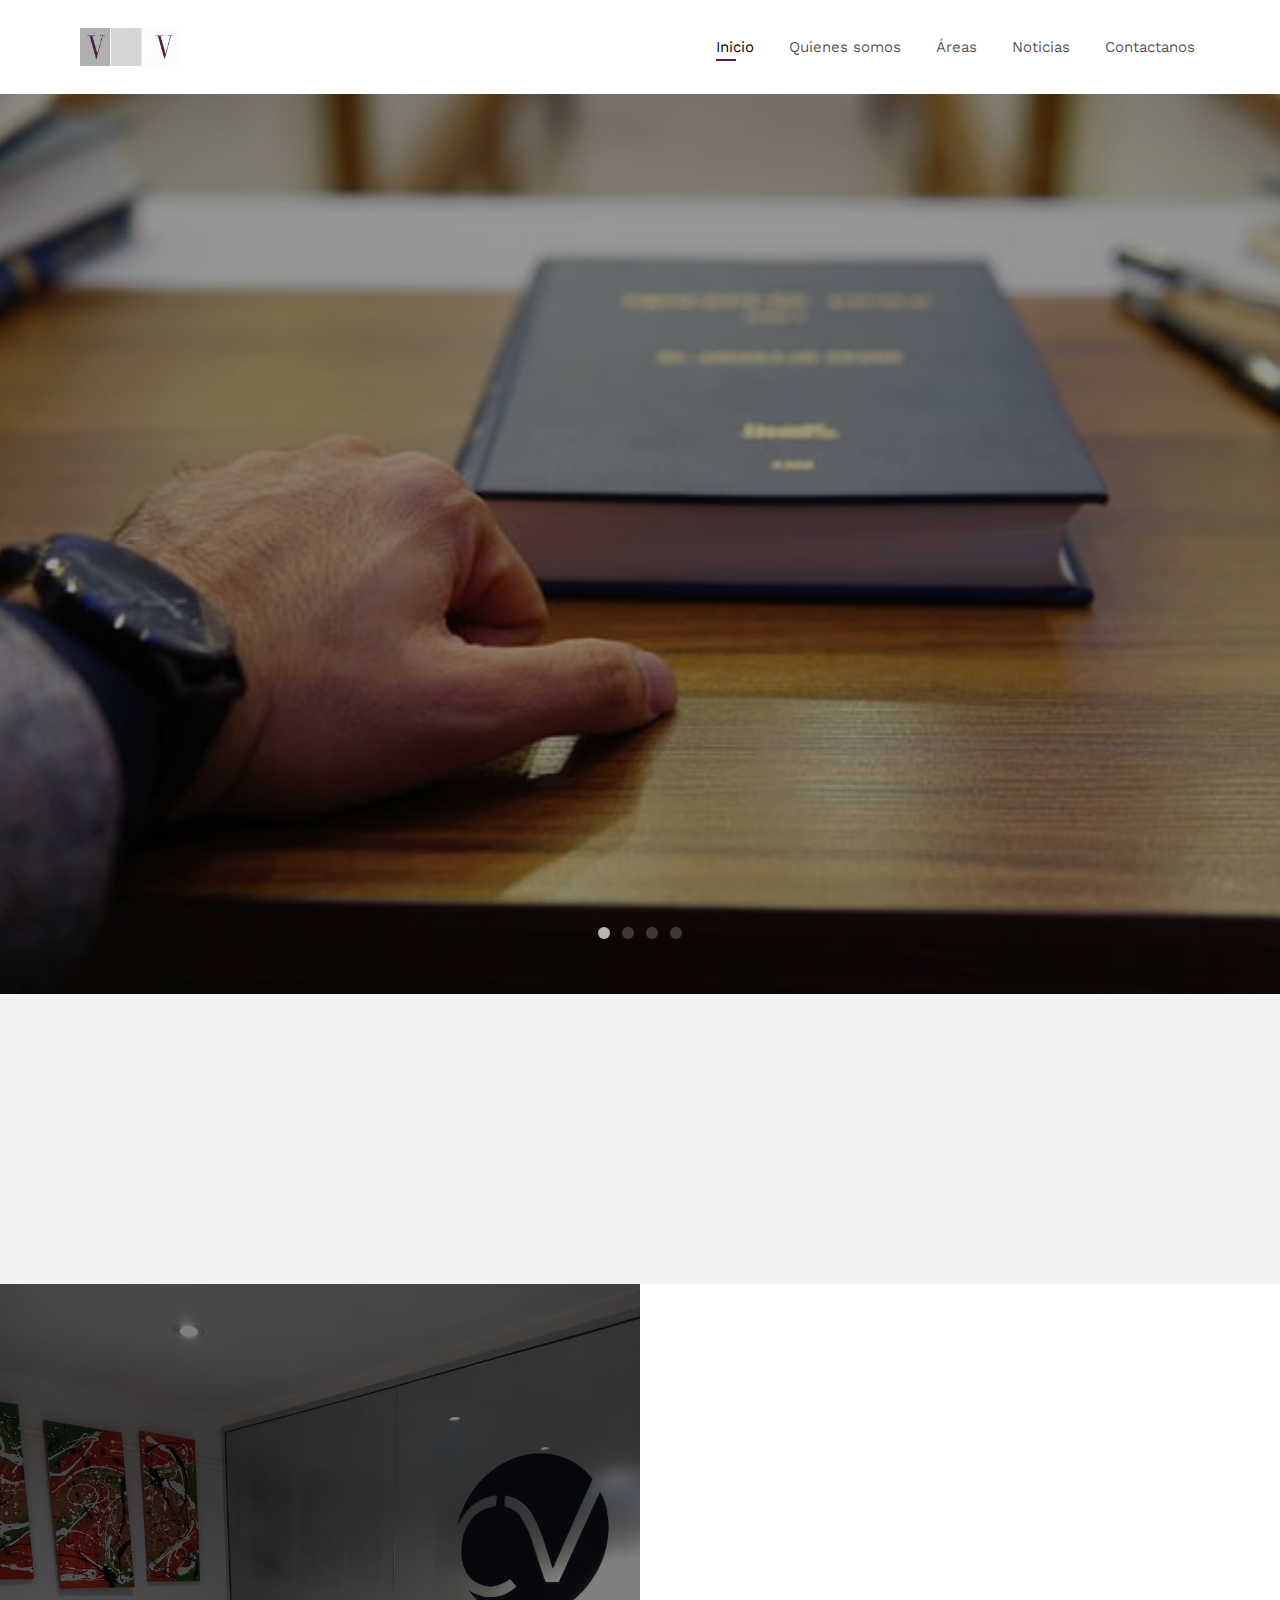
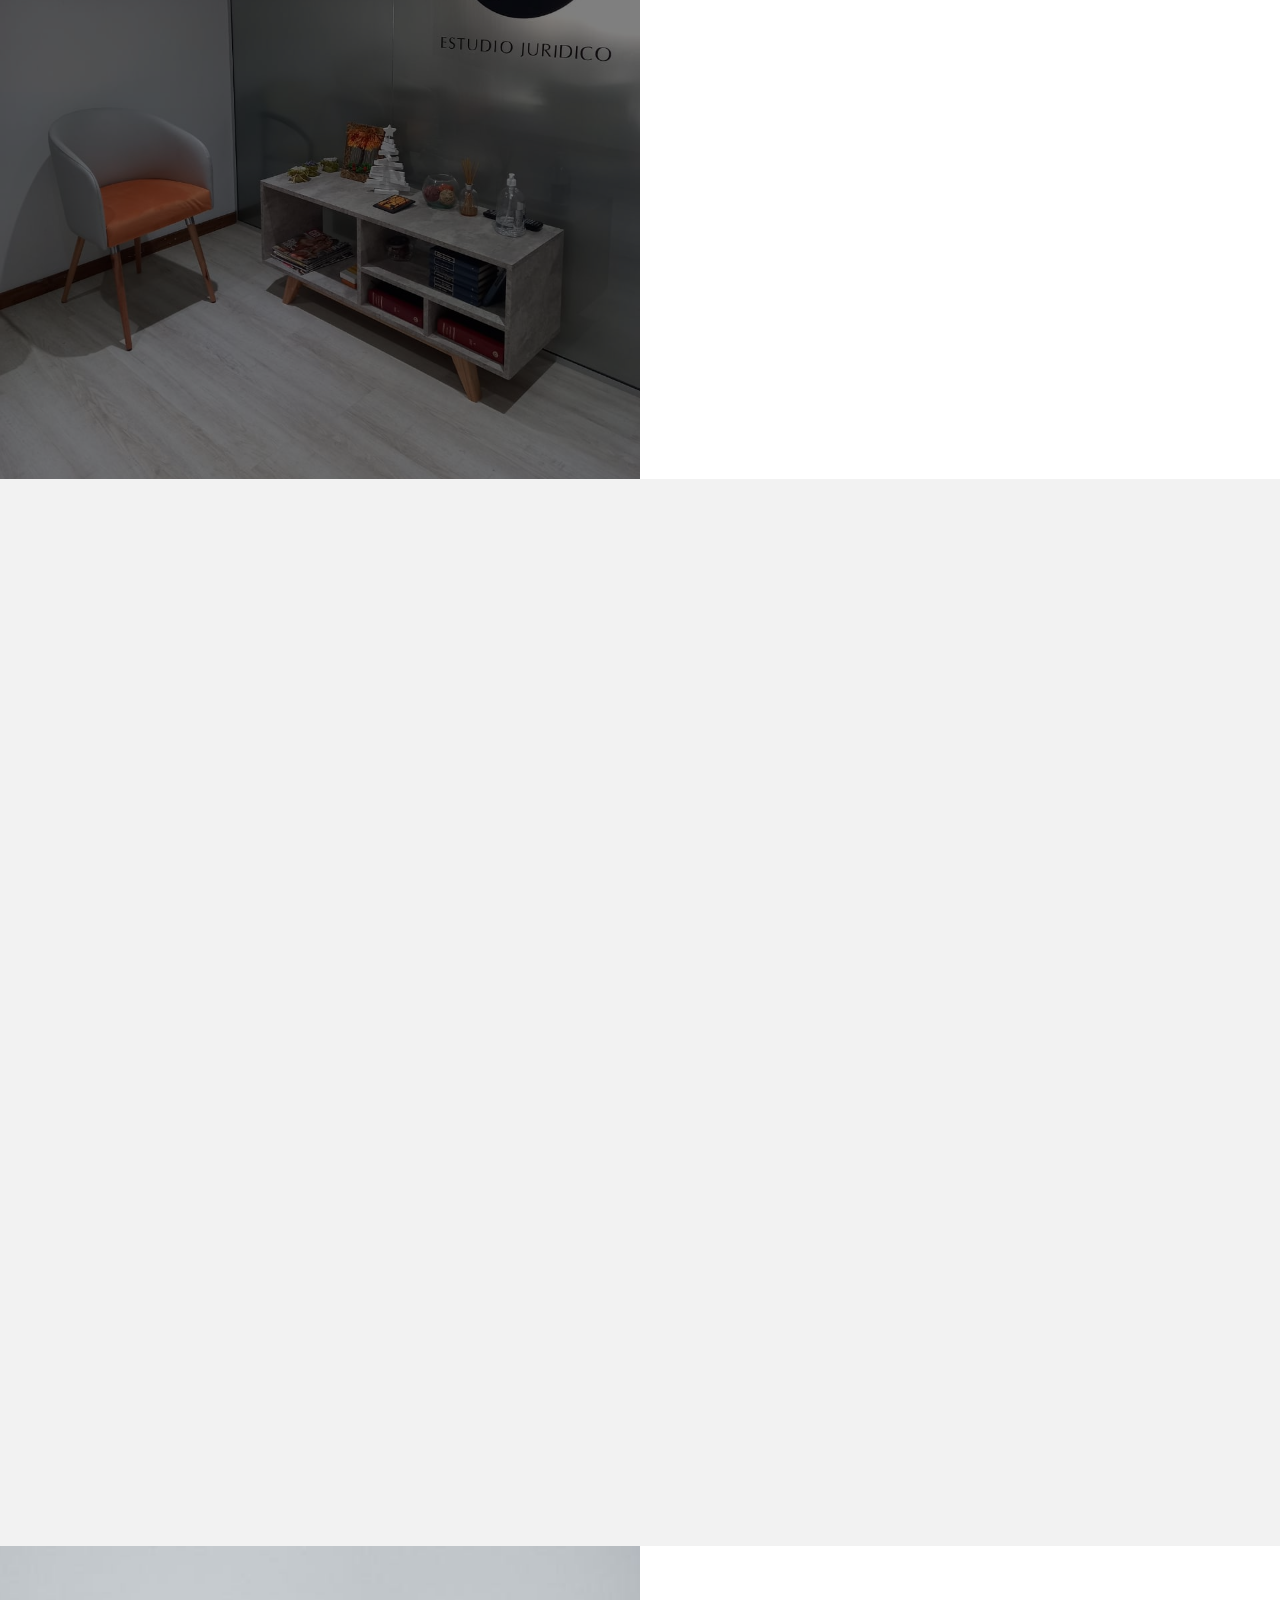
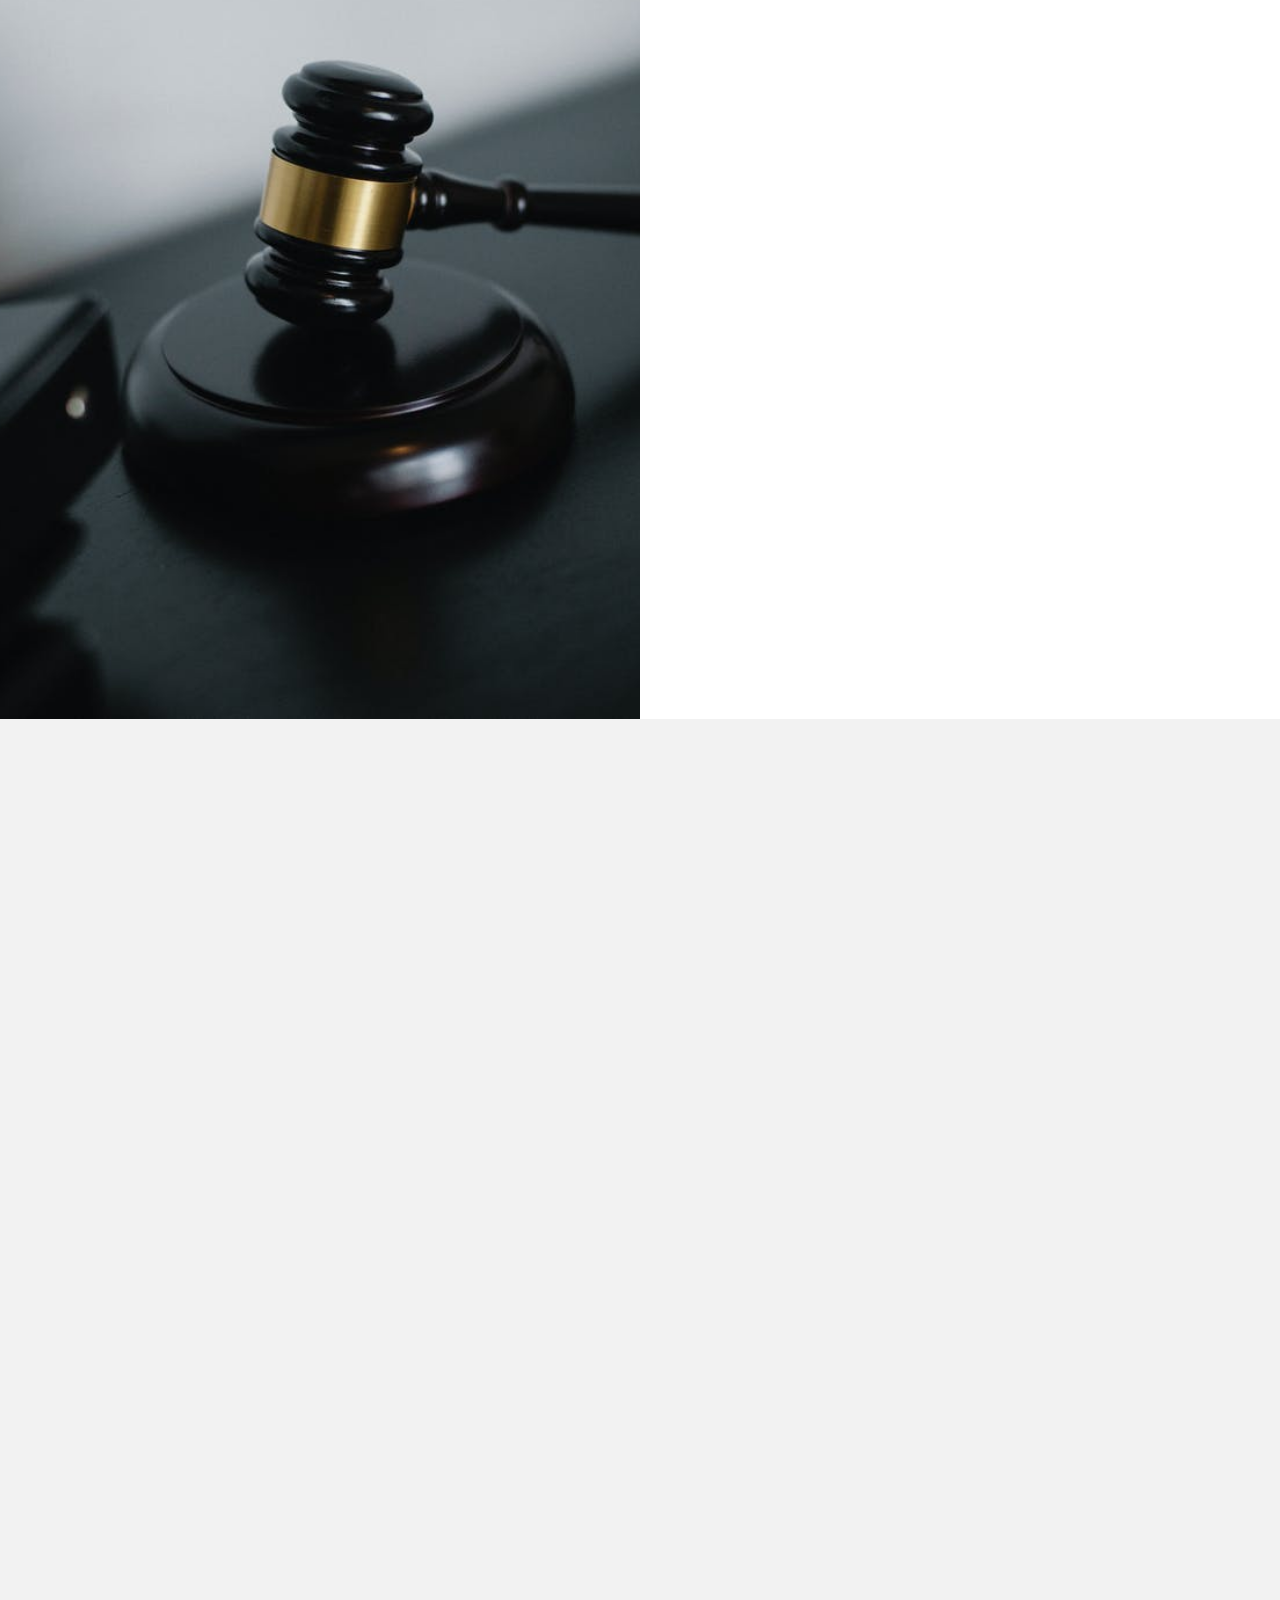
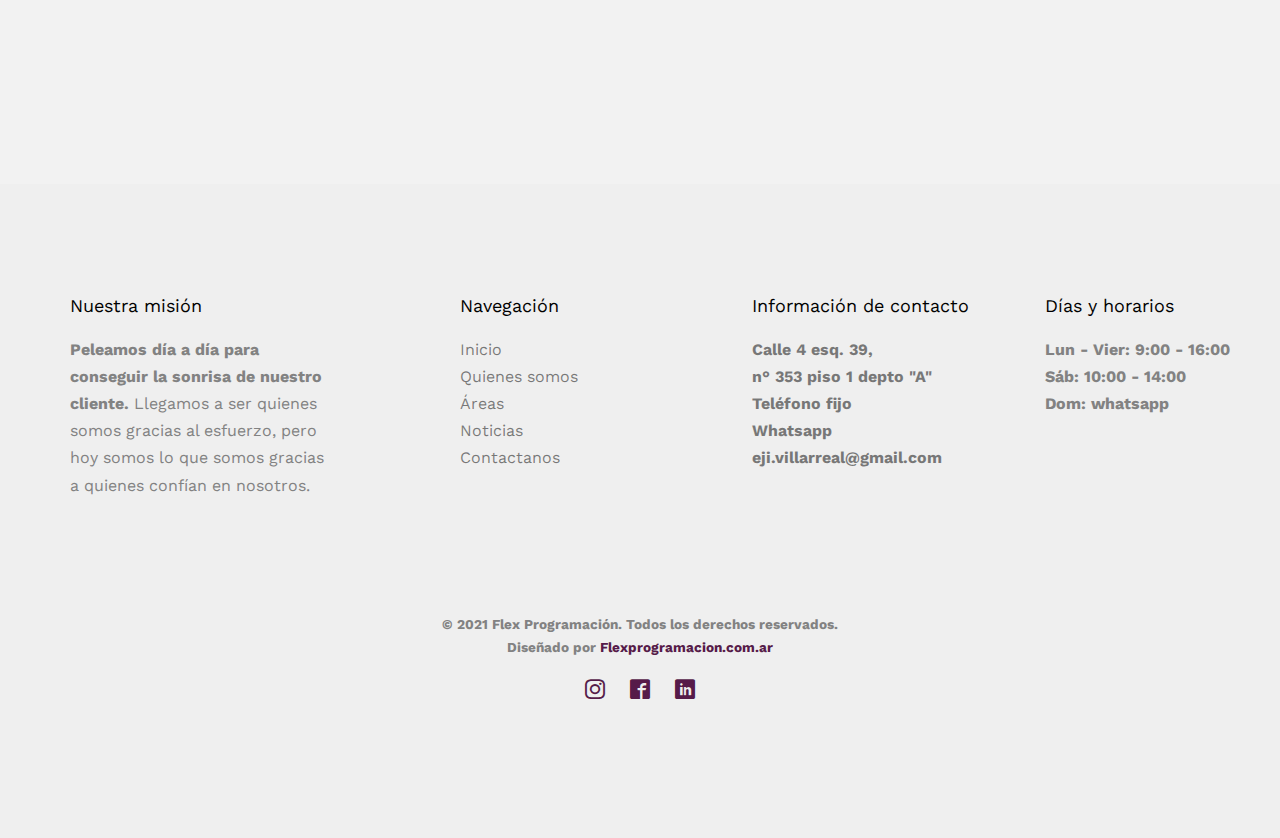
==== commit dcb4bbcb: "Add files via upload" ====
--- a/index.html
+++ b/index.html
@@ -77,7 +77,7 @@
 				<div class="row">
 					<div class="col-xs-2">
 						<div id="fh5co-logo">
-							<a href="index.html"><img src="images/logogif.gif" alt="logo" width="100" height="38" class="d-inline-block algin-middle"></a>
+							<a href="index.html"><img src="images/logogif.gif" alt="estudio juridico integral villarreal" width="100" height="38" class="d-inline-block algin-middle"></a>
 						</div>
 					</div>
 					<div class="col-xs-10 text-right menu-1">
@@ -240,32 +240,32 @@
 		<div class="container">
 			<div class="row">
 				<div class="col-md-4 col-sm-6 text-center fh5co-project animate-box" data-animate-effect="fadeIn">
-					<a><img src="images/libros.jpg" alt="Derecho civil" class="img-responsive">
+					<a><img src="images/libros.jpg" alt="derecho civil libros clientes" class="img-responsive">
 						<h3>Derecho Civil</h3>
 					</a>
 				</div>
 				<div class="col-md-4 col-sm-6 text-center fh5co-project animate-box" data-animate-effect="fadeIn">
-					<a><img src="images/empresarial.jpg" alt="empresarial" class="img-responsive">
+					<a><img src="images/empresarial.jpg" alt="derecho empresarial empresas comercial contable" class="img-responsive">
 						<h3>Derecho Empresarial</h3>
 					</a>
 				</div>
 				<div class="col-md-4 col-sm-6 text-center fh5co-project animate-box" data-animate-effect="fadeIn">
-					<a><img src="images/martillo2.jpeg" alt="Derecho Penal" class="img-responsive">
+					<a><img src="images/martillo2.jpeg" alt="derecho penal leyes justicia escribano medico contador profesion" class="img-responsive">
 						<h3>Derecho Penal</h3>
 					</a>
 				</div>
 				<div class="col-md-4 col-sm-6 text-center fh5co-project animate-box" data-animate-effect="fadeIn">
-					<a><img src="images/abogado.jpg" alt="Free HTML5 Website Template by FreeHTML5.co" class="img-responsive">
+					<a><img src="images/abogado.jpg" alt="derecho administrativo reajuste provisional pensiones" class="img-responsive">
 						<h3>Derecho administrativo</h3>
 					</a>
 				</div>
 				<div class="col-md-4 col-sm-6 text-center fh5co-project animate-box" data-animate-effect="fadeIn">
-					<a><img src="images/administrativo.jpg" alt="Derecho Laboral" class="img-responsive">
+					<a><img src="images/administrativo.jpg" alt="derecho laboral liticagion estrategias procesales" class="img-responsive">
 						<h3>Derecho laboral</h3>
 					</a>
 				</div>
 				<div class="col-md-4 col-sm-6 text-center fh5co-project animate-box" data-animate-effect="fadeIn">
-					<a><img src="images/inmobiliario2.jpg" alt="Inmobiliario" class="img-responsive">
+					<a><img src="images/inmobiliario2.jpg" alt="asesoramiento inmobiliario asesores ventas inmuebles comprar" class="img-responsive">
 					 <h3>Asesoramiento Inmobiliario</h3>
 					</a>
 				</div>
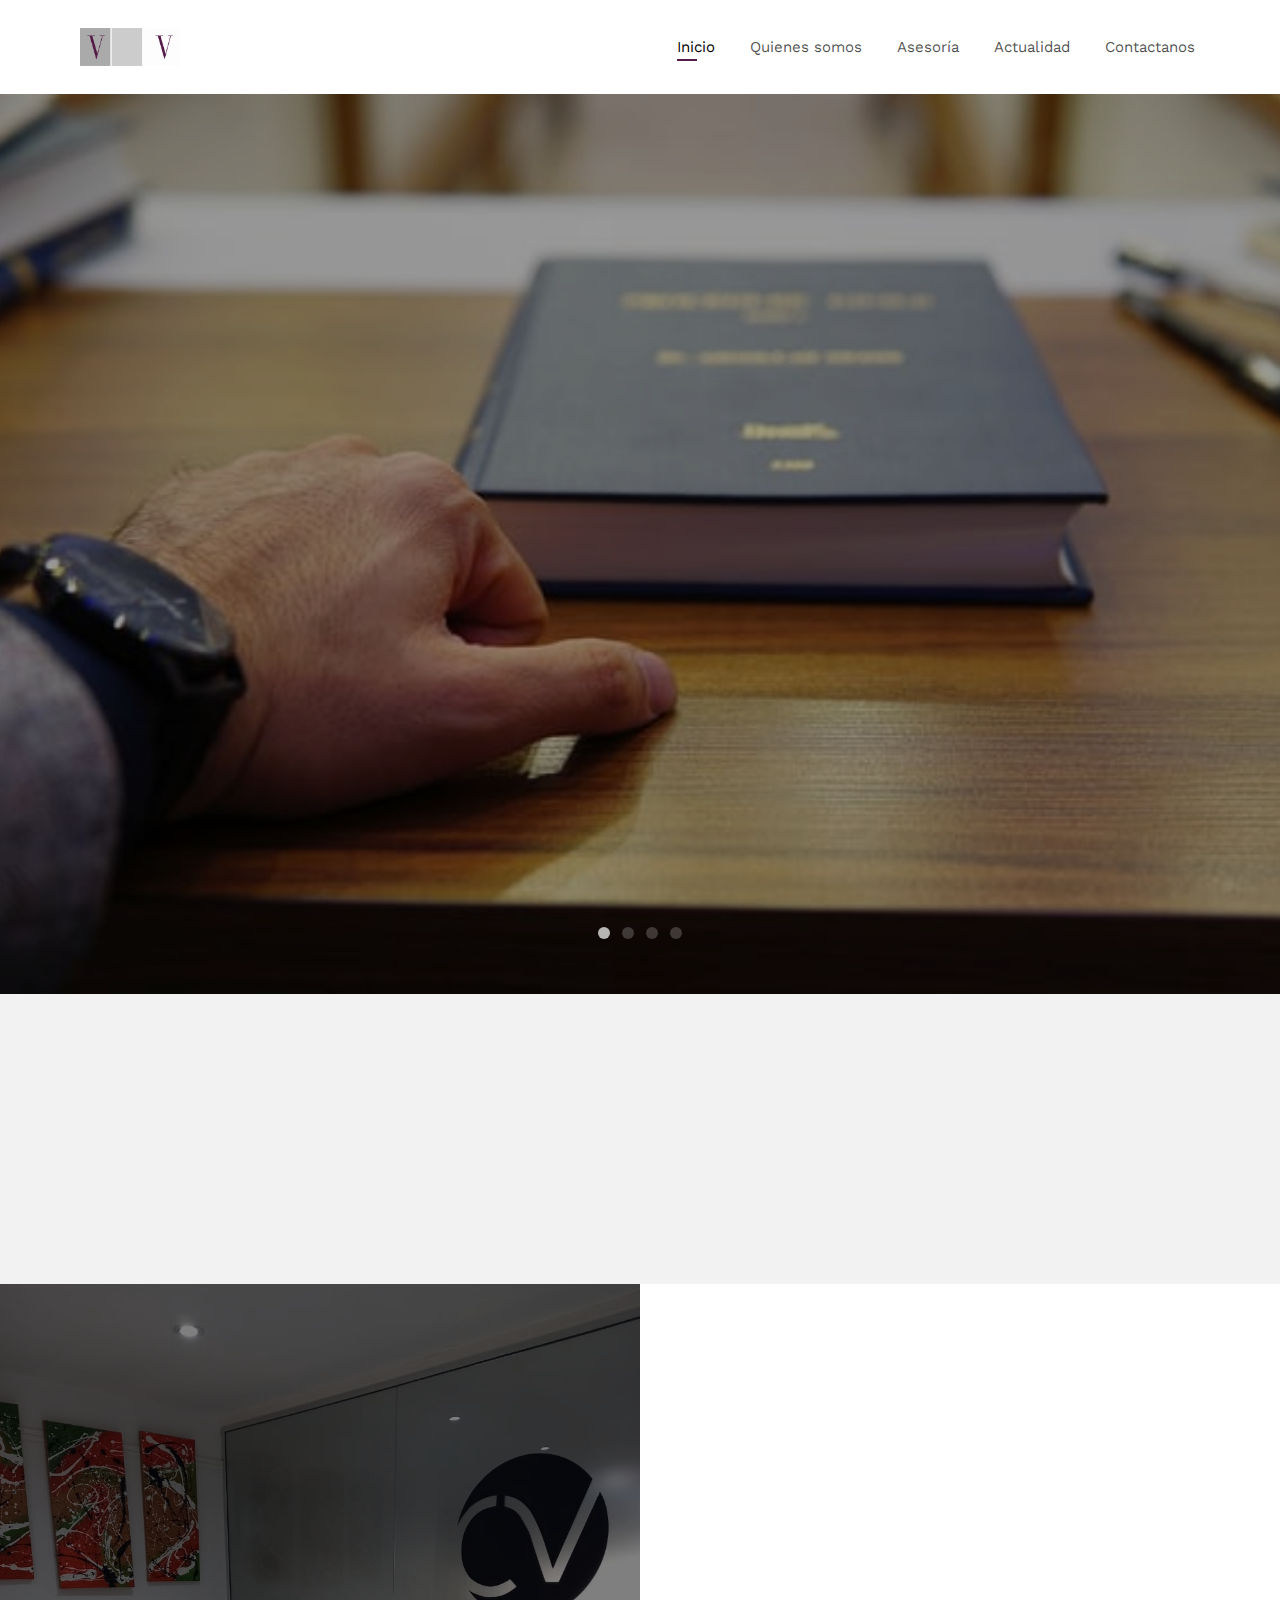
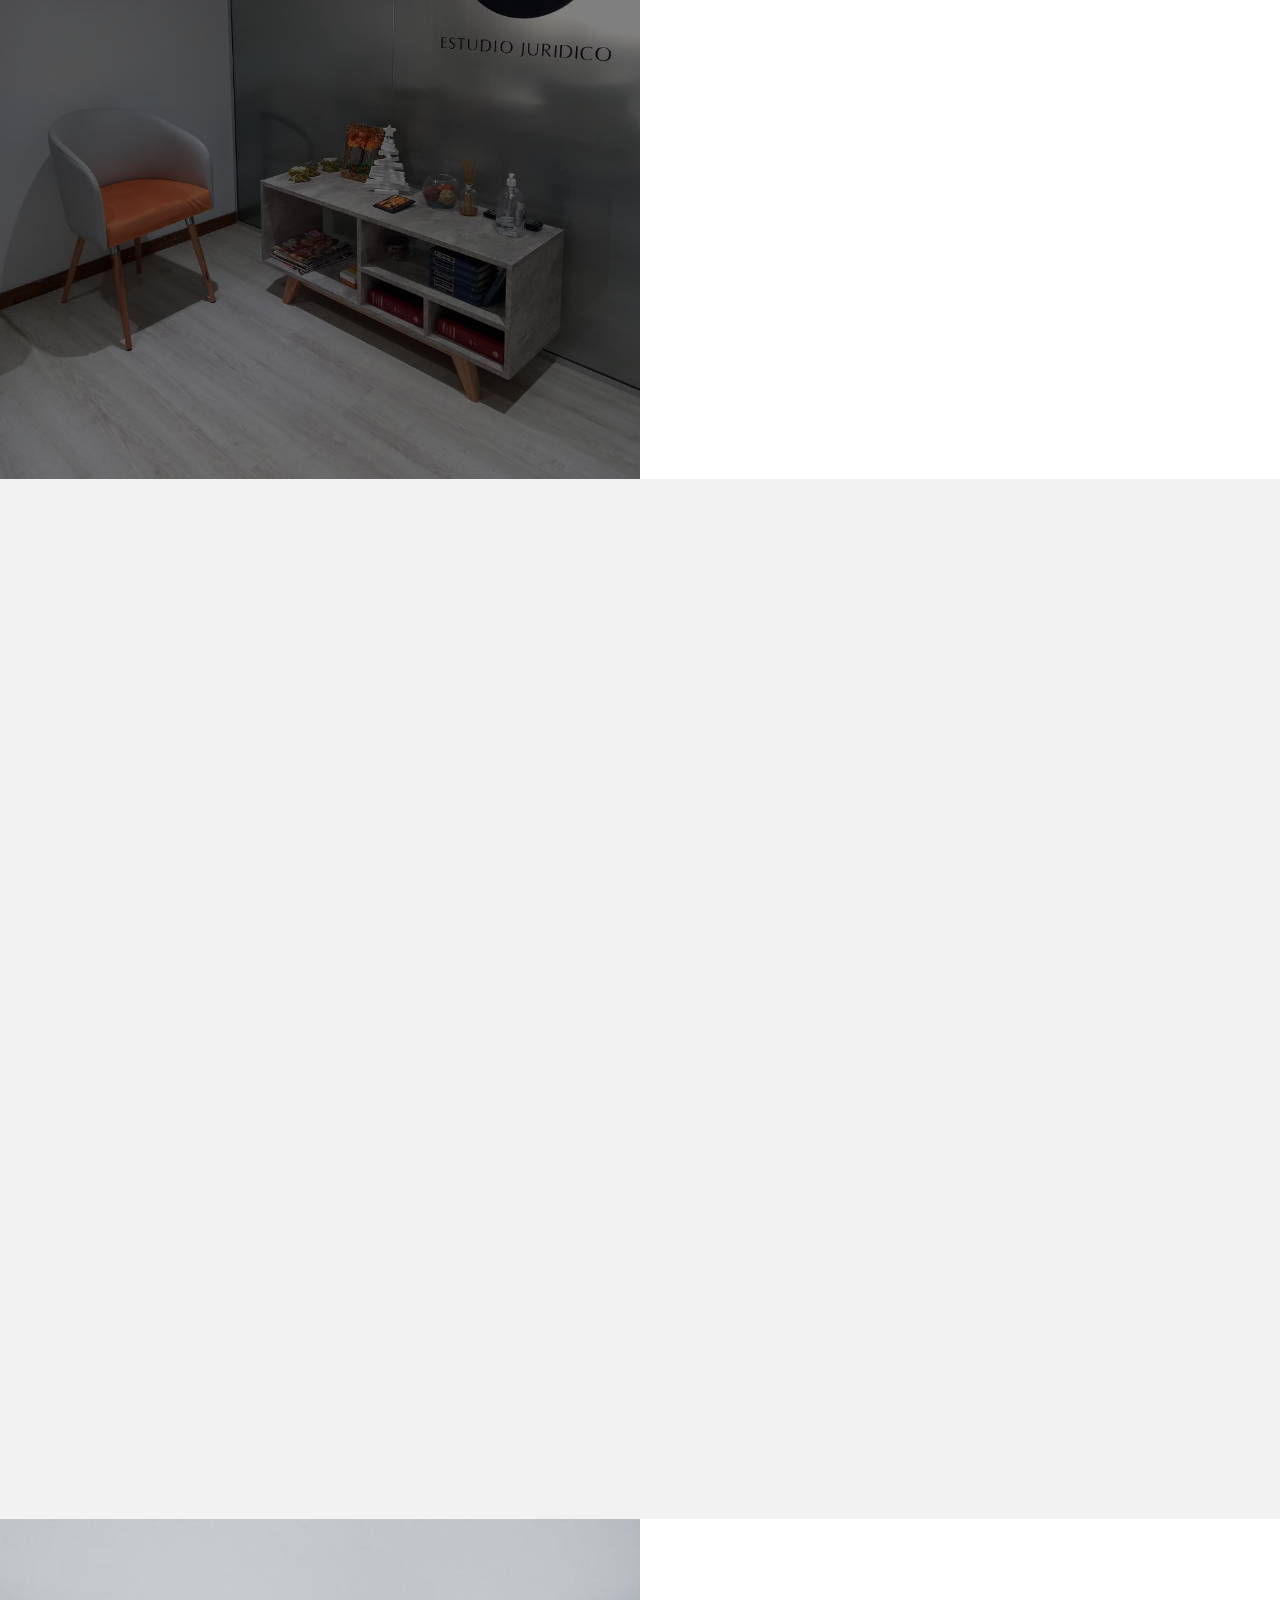
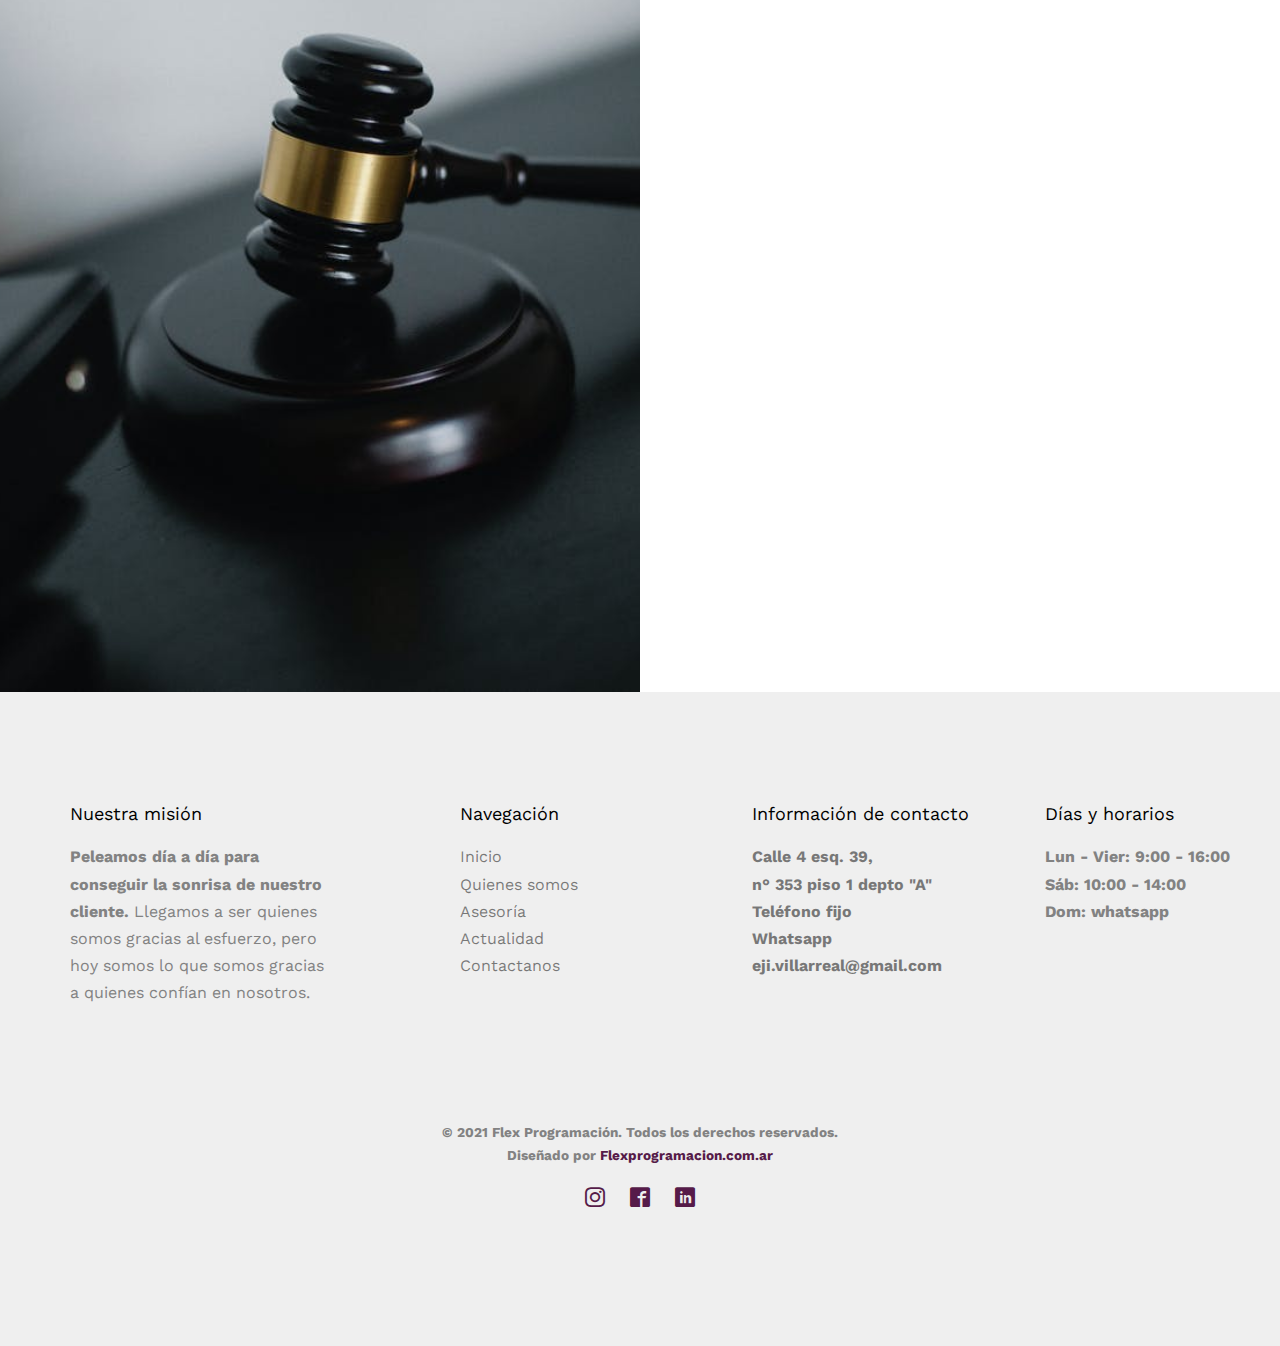
==== commit ba618958: "Add files via upload" ====
--- a/index.html
+++ b/index.html
@@ -7,23 +7,9 @@
 	<title>EJI Villarreal</title>
 	<meta name="viewport" content="width=device-width, initial-scale=1">
 	<meta name="description" content="Estudio Jurídico Integral Villarreal" />
-	<meta name="keywords" content="estudio, jurídico, integral, abogacía, justicia, derecho" />
+	<meta name="keywords" content="estudio, jurídico, integral, abogacia, justicia, derecho, juicio" />
 	<meta property="og:image:secure_url" itemprop="image" content="https://gnfreytes.github.io/ejivillarreal/images/logo.jpg">
 	<meta name="author" content="Gustavo-Freytes" />
-
-	<!--
-	//////////////////////////////////////////////////////
-
-	FREE HTML5 TEMPLATE
-	DESIGNED & DEVELOPED by FreeHTML5.co
-
-	Website: 		http://freehtml5.co/
-	Email: 			info@freehtml5.co
-	Twitter: 		http://twitter.com/fh5co
-	Facebook: 		https://www.facebook.com/fh5co
-
-	//////////////////////////////////////////////////////
-	 -->
 
   	<!-- Facebook and Twitter integration -->
 	<meta property="og:title" content=""/>
@@ -85,7 +71,7 @@
 							<li class="active"><a href="index.html">Inicio</a></li>
 							<li><a href="about.html">Quienes somos</a></li>
 							<li class="has-dropdown">
-								<a href="practice.html">Áreas</a>
+								<a href="practice.html">Asesoría</a>
 								<ul class="dropdown">
 									<li><a href="#">Civil</a></li>
 									<li><a href="#">Comercial</a></li>
@@ -96,7 +82,7 @@
 									<li><a href="#">Tributario</a></li>
 								</ul>
 							</li>
-							<li><a href="blog.html">Noticias</a></li>
+							<li><a href="blog.html">Actualidad</a></li>
 							<li><a href="contact.html">Contactanos</a></li>
 						</ul>
 					</div>
@@ -228,12 +214,13 @@
 	</div>
 <!--Fin QUIENES SOMOS -->
 
+<!--Inicio Asesoramiento empresarial / Asesoría de competencia -->
 	<div id="fh5co-project" class="fh5co-bg-section">
 		<div class="container">
 			<div class="row animate-box">
 				<div class="col-md-8 col-md-offset-2 text-center fh5co-heading">
 					<h2>Asesoramiento empresarial</h2>
-					<p>Como grupo de trabajo elegimos dedicar nuestros esfuerzos al asesoramiento empresarial y comercial no sólo brindando información en la faz jurídica sino que además proveemos herramientas en los distintos aspectos a la hora de llevar adelante la administración de las pequeñas, medianas y grandes empresas en distintos tipos de:</p>
+					<p>Como grupo de trabajo elegimos dedicar nuestros esfuerzos al asesoramiento empresarial y comercial no sólo brindando información en la faz jurídica sino que además proveemos herramientas en los distintos aspectos a la hora de llevar adelante la administración de las pequeñas, medianas y grandes empresas.</p>
 				</div>
 			</div>
 		</div>
@@ -275,7 +262,9 @@
 			<p><a class="btn btn-primary btn-lg btn-learn" href="practice.html">Ver más</a></p>
 		</div>
 	</div>
-
+<!--Fin Asesoramiento empresarial / Asesoría de competencia -->
+
+<!--Inicio Formulario de consulta -->
 	<div id="fh5co-consult">
 		<div class="video fh5co-video" style="background-image: url(images/martillo2.jpeg);">
 		</div>
@@ -322,12 +311,14 @@
 			</form>
 		</div>
 	</div>
-
-	<div id="fh5co-blog" class="fh5co-bg-section">
+<!--Fin FORMULARIO DE CONSULTA -->
+
+<!--Información Jurídica Actualizada
+<div id="fh5co-blog" class="fh5co-bg-section">
 		<div class="container">
 			<div class="row animate-box">
 				<div class="col-md-8 col-md-offset-2 text-center fh5co-heading">
-					<h2>Noticias</h2>
+					<h2>Información Jurídica Actualizada</h2>
 					<p>Dignissimos asperiores vitae velit veniam totam fuga molestias accusamus alias autem provident. Odit ab aliquam dolor eius.</p>
 				</div>
 			</div>
@@ -371,6 +362,7 @@
 			</div>
 		</div>
 	</div>
+<!--Fin Información Jurídica Actualizada -->
 
 <!-- Inicio FOOTER -->
 	<footer id="fh5co-footer" role="contentinfo">
@@ -386,8 +378,8 @@
 					<ul class="fh5co-footer-links">
 						<li><a href="#">Inicio</a></li>
 						<li><a href="about.html">Quienes somos</a>
-						<li><a href="practice.html">Áreas</a></li>
-						<li><a href="blog.html">Noticias</a></li>
+						<li><a href="practice.html">Asesoría</a></li>
+						<li><a href="blog.html">Actualidad</a></li>
 						<li><a href="contact.html">Contactanos</a></li>
 					</ul>
 				</div>
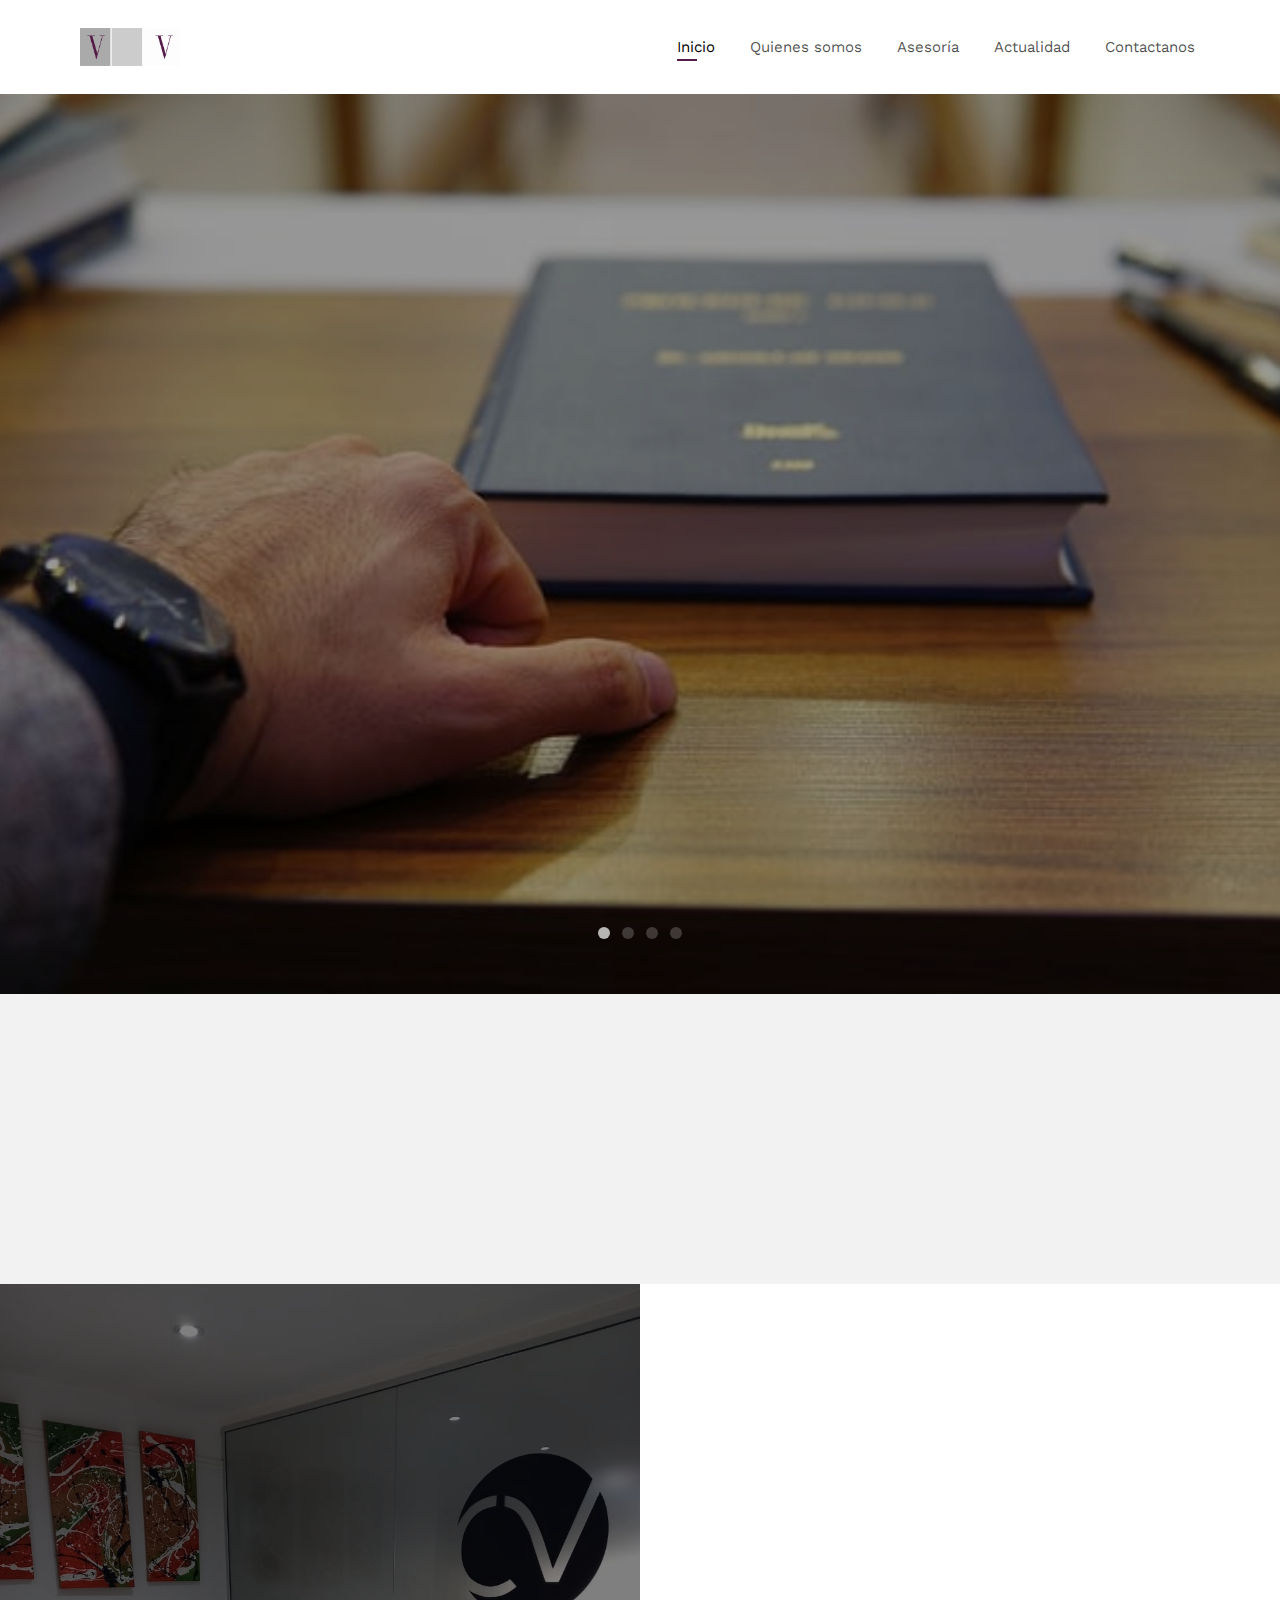
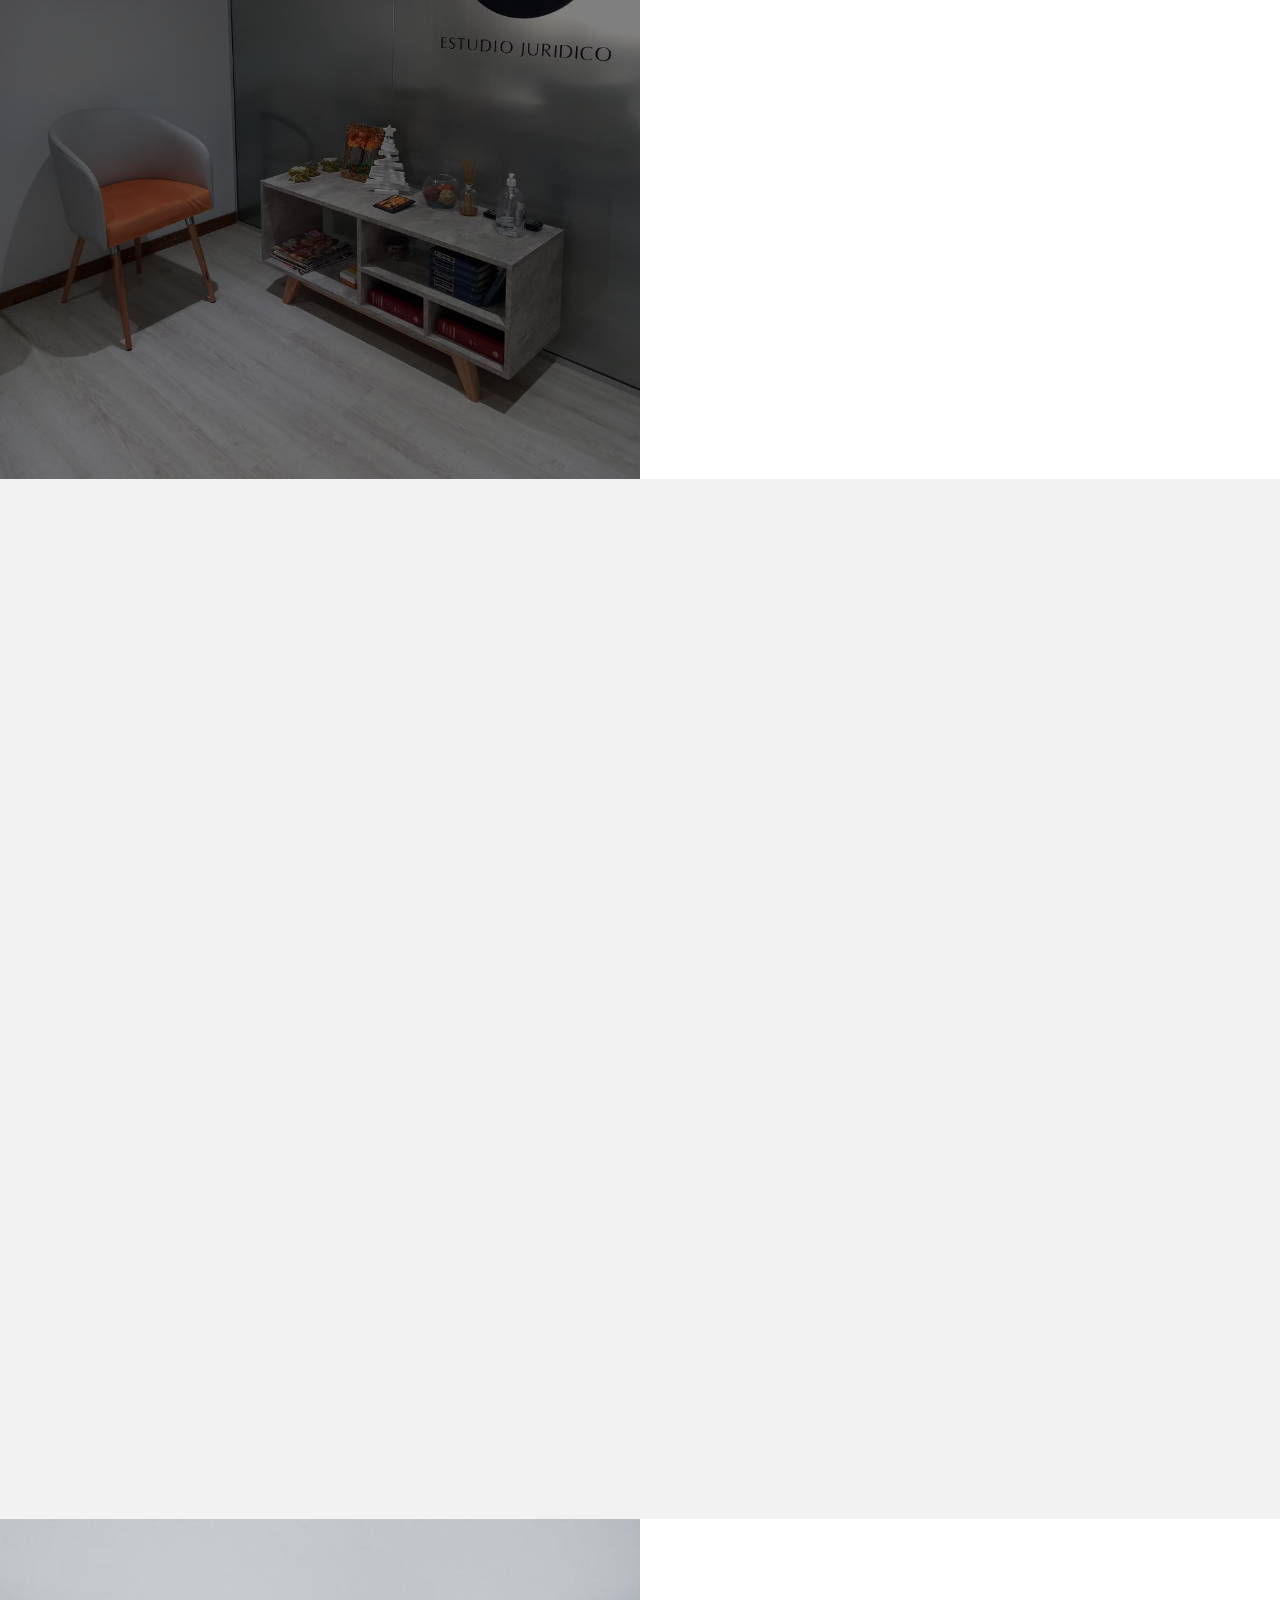
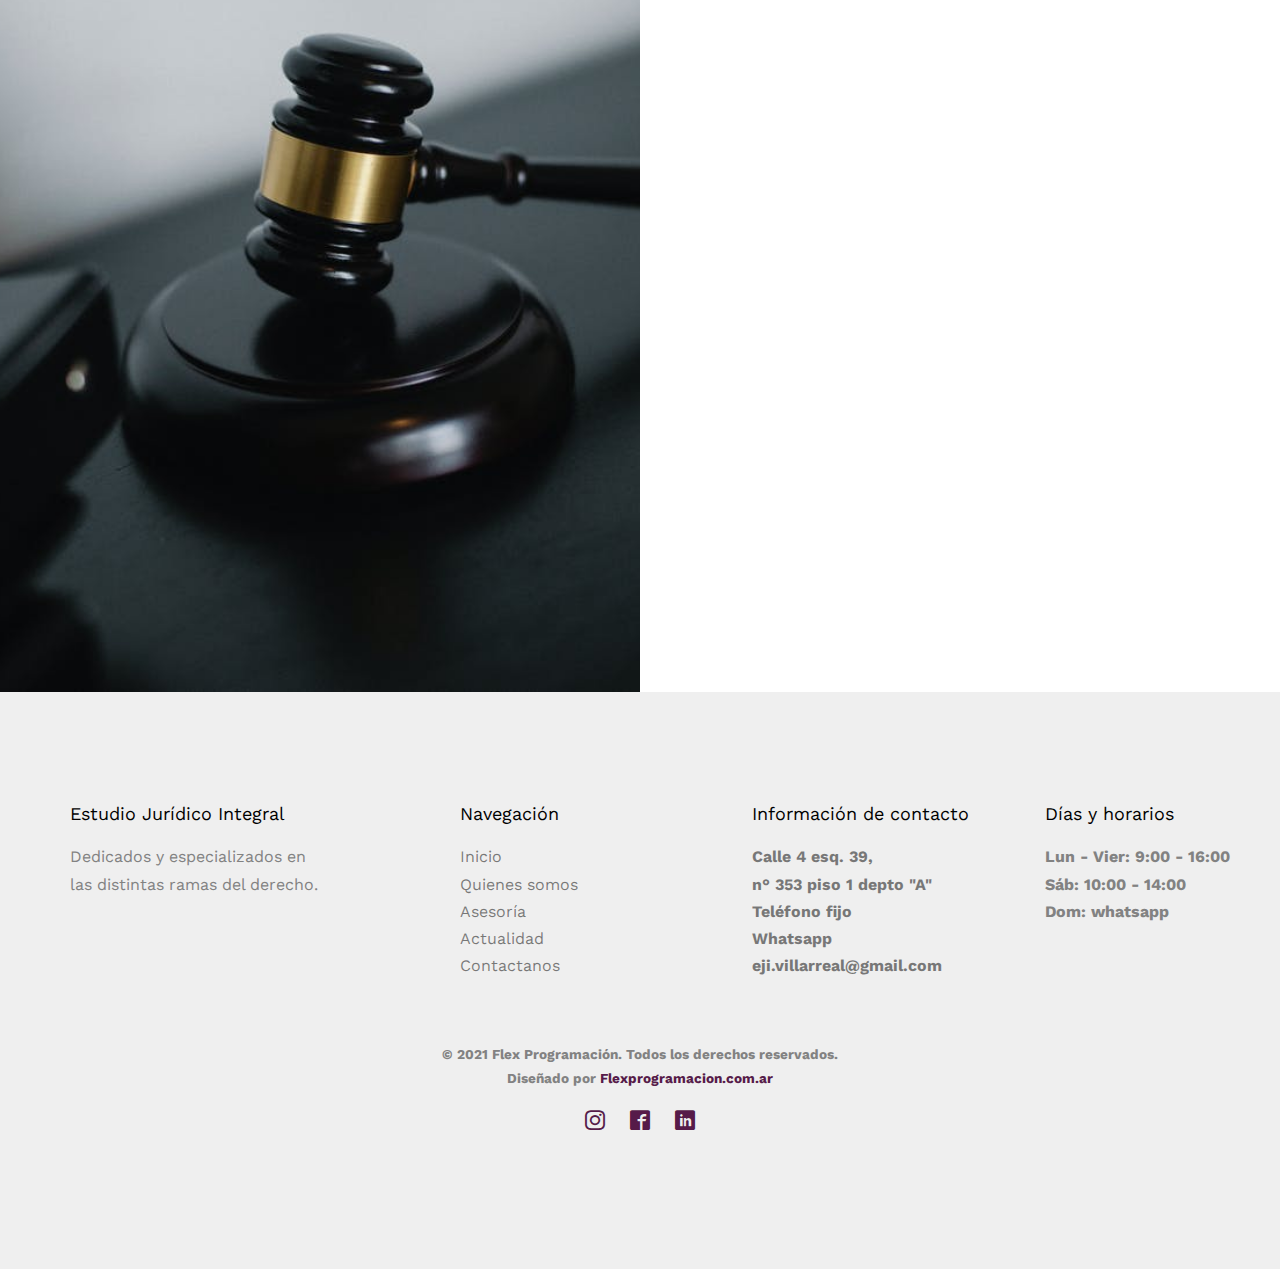
==== commit b9f4a020: "Add files via upload" ====
--- a/index.html
+++ b/index.html
@@ -369,9 +369,8 @@
 		<div class="container">
 			<div class="row row-pb-md">
 				<div class="col-md-3 fh5co-widget">
-					<h4>Nuestra misión</h4>
-					<p><b>Peleamos día a día para conseguir la sonrisa de nuestro cliente.</b> Llegamos a ser quienes somos gracias al
-						 esfuerzo, pero hoy somos lo que somos gracias a quienes confían en nosotros.</p>
+					<h4>Estudio Jurídico Integral</h4>
+					<p>Dedicados y especializados en las distintas ramas del derecho.</p>
 				</div>
 				<div class="col-md-3 col-md-push-1">
 					<h4>Navegación</h4>
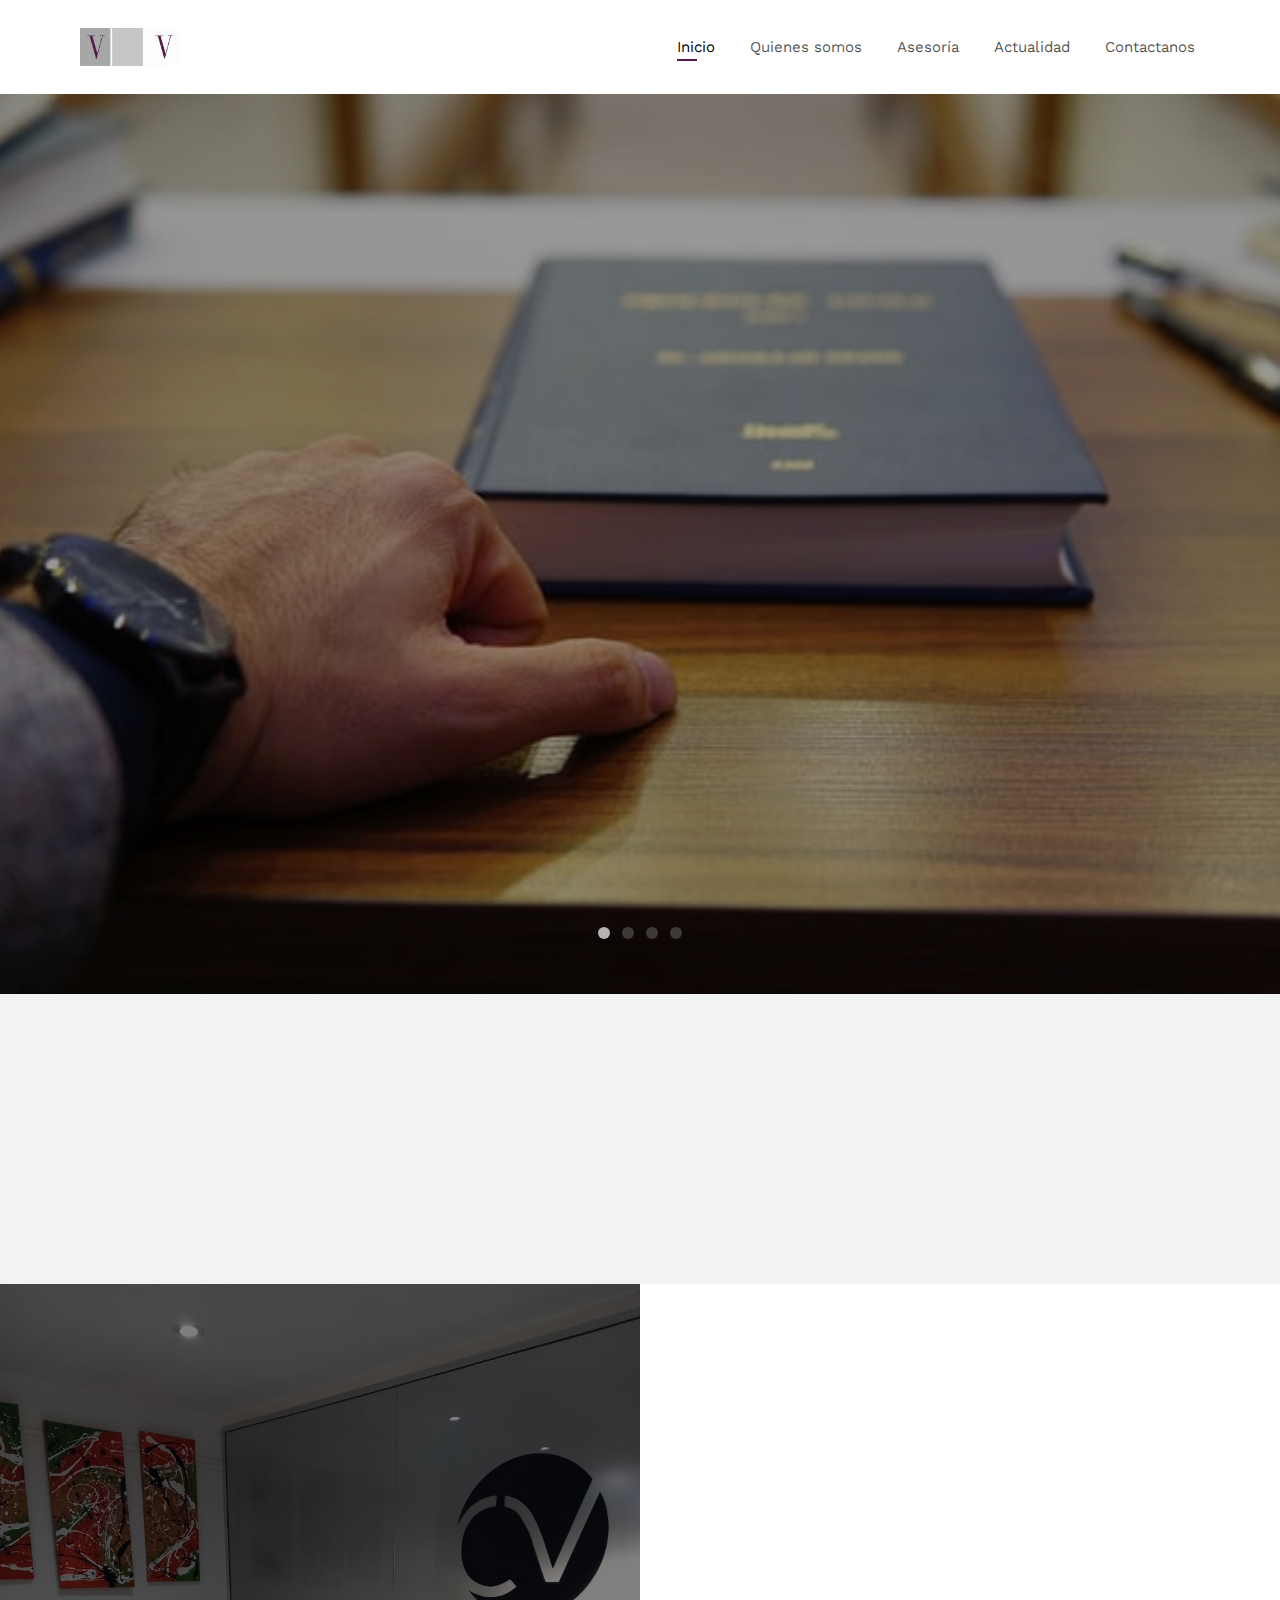
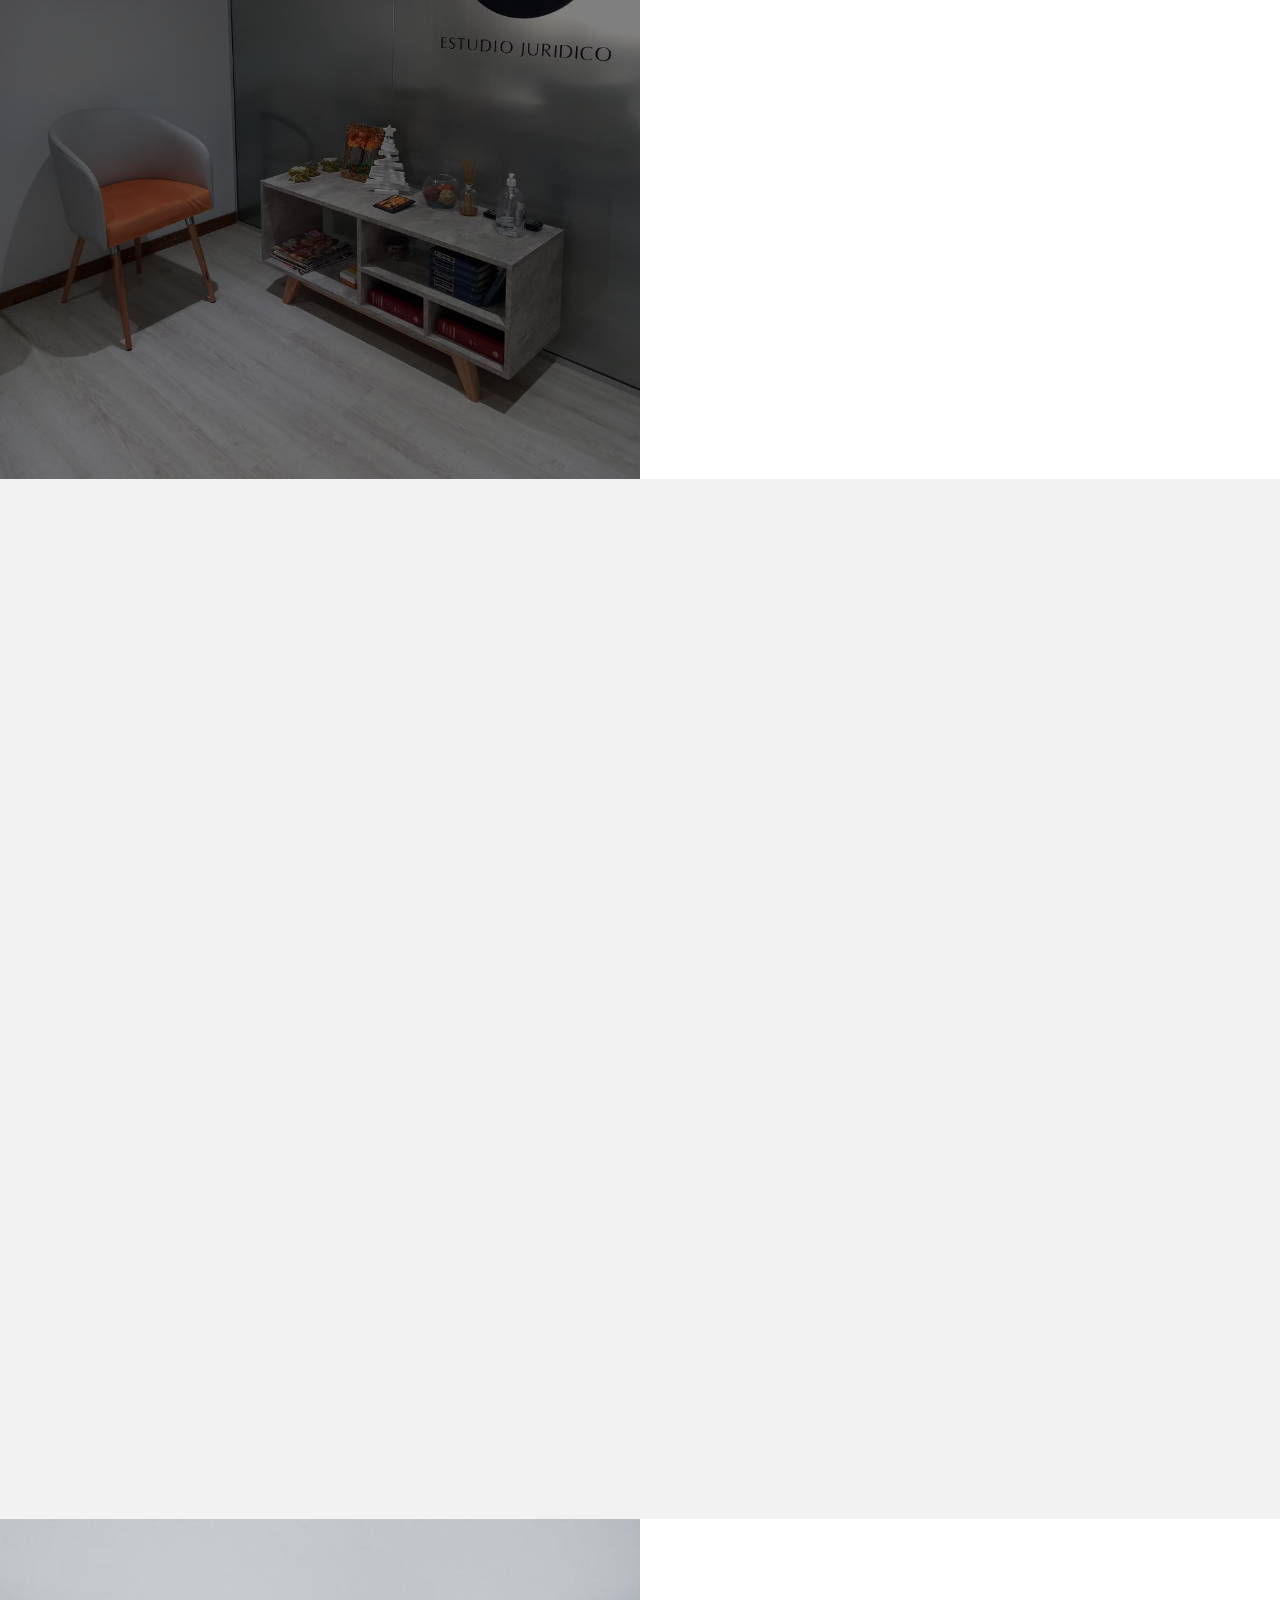
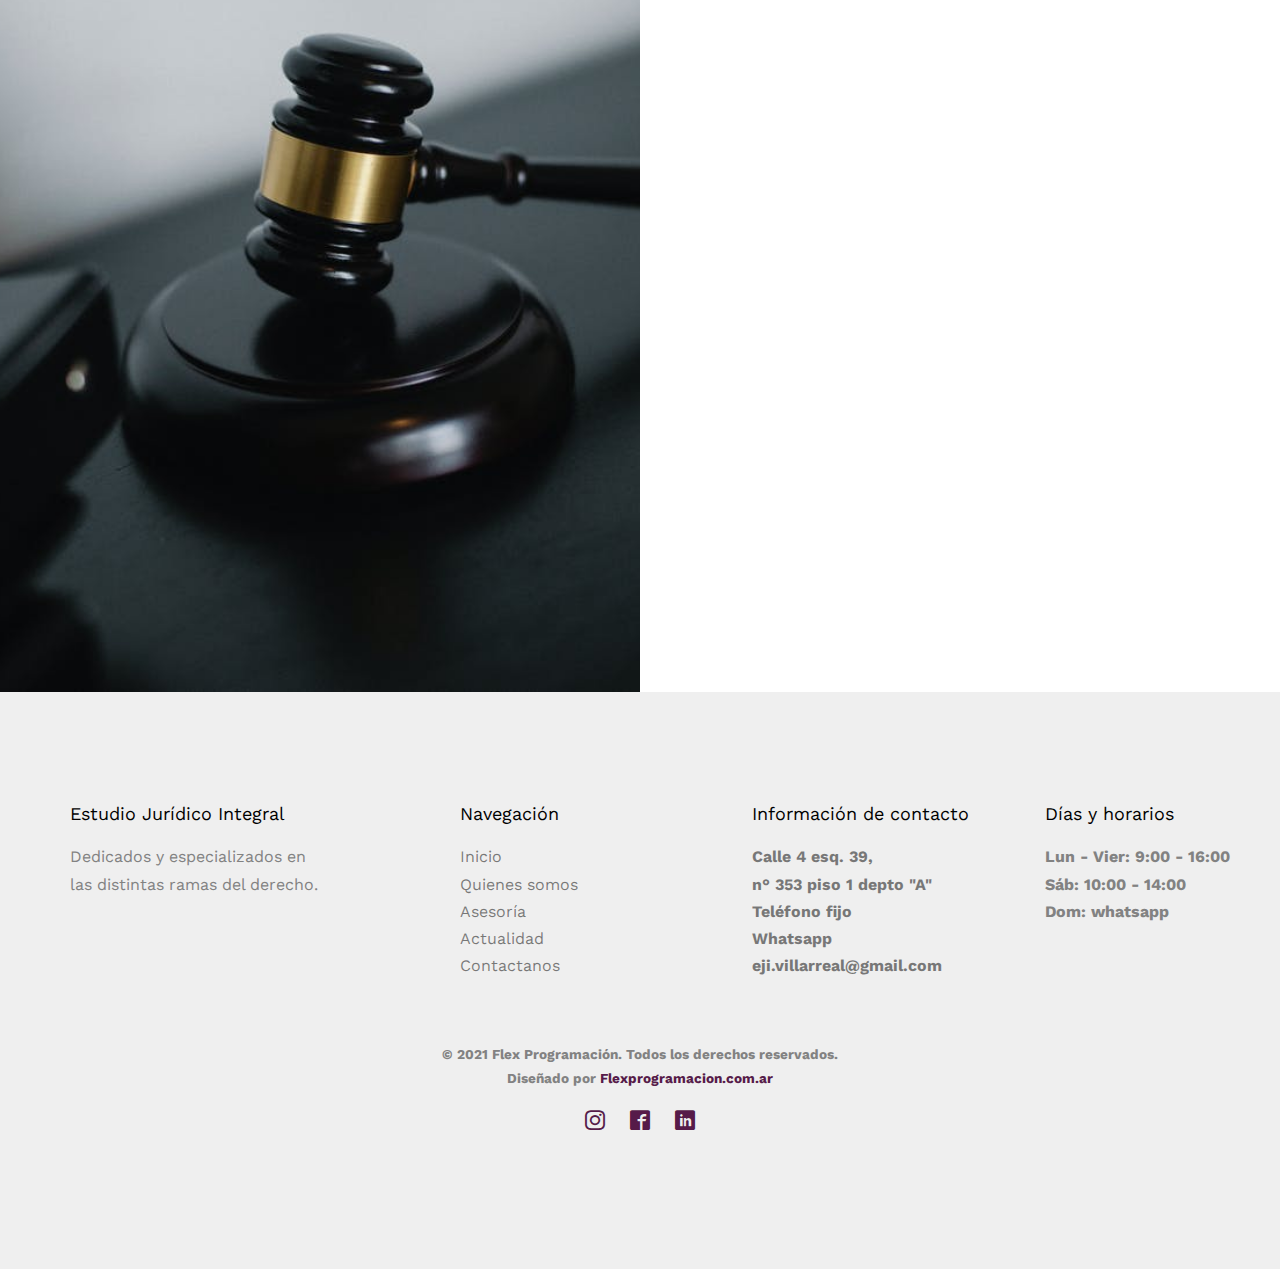
==== commit d5805afd: "Add files via upload" ====
--- a/index.html
+++ b/index.html
@@ -305,7 +305,7 @@
 					</div>
 				</div>
 				<div class="form-group">
-					<input type="submit" value="Enviar mensaje" class="btn btn-primary">
+					<input type="submit" value="Enviar" class="btn btn-primary">
 				</div>
 
 			</form>
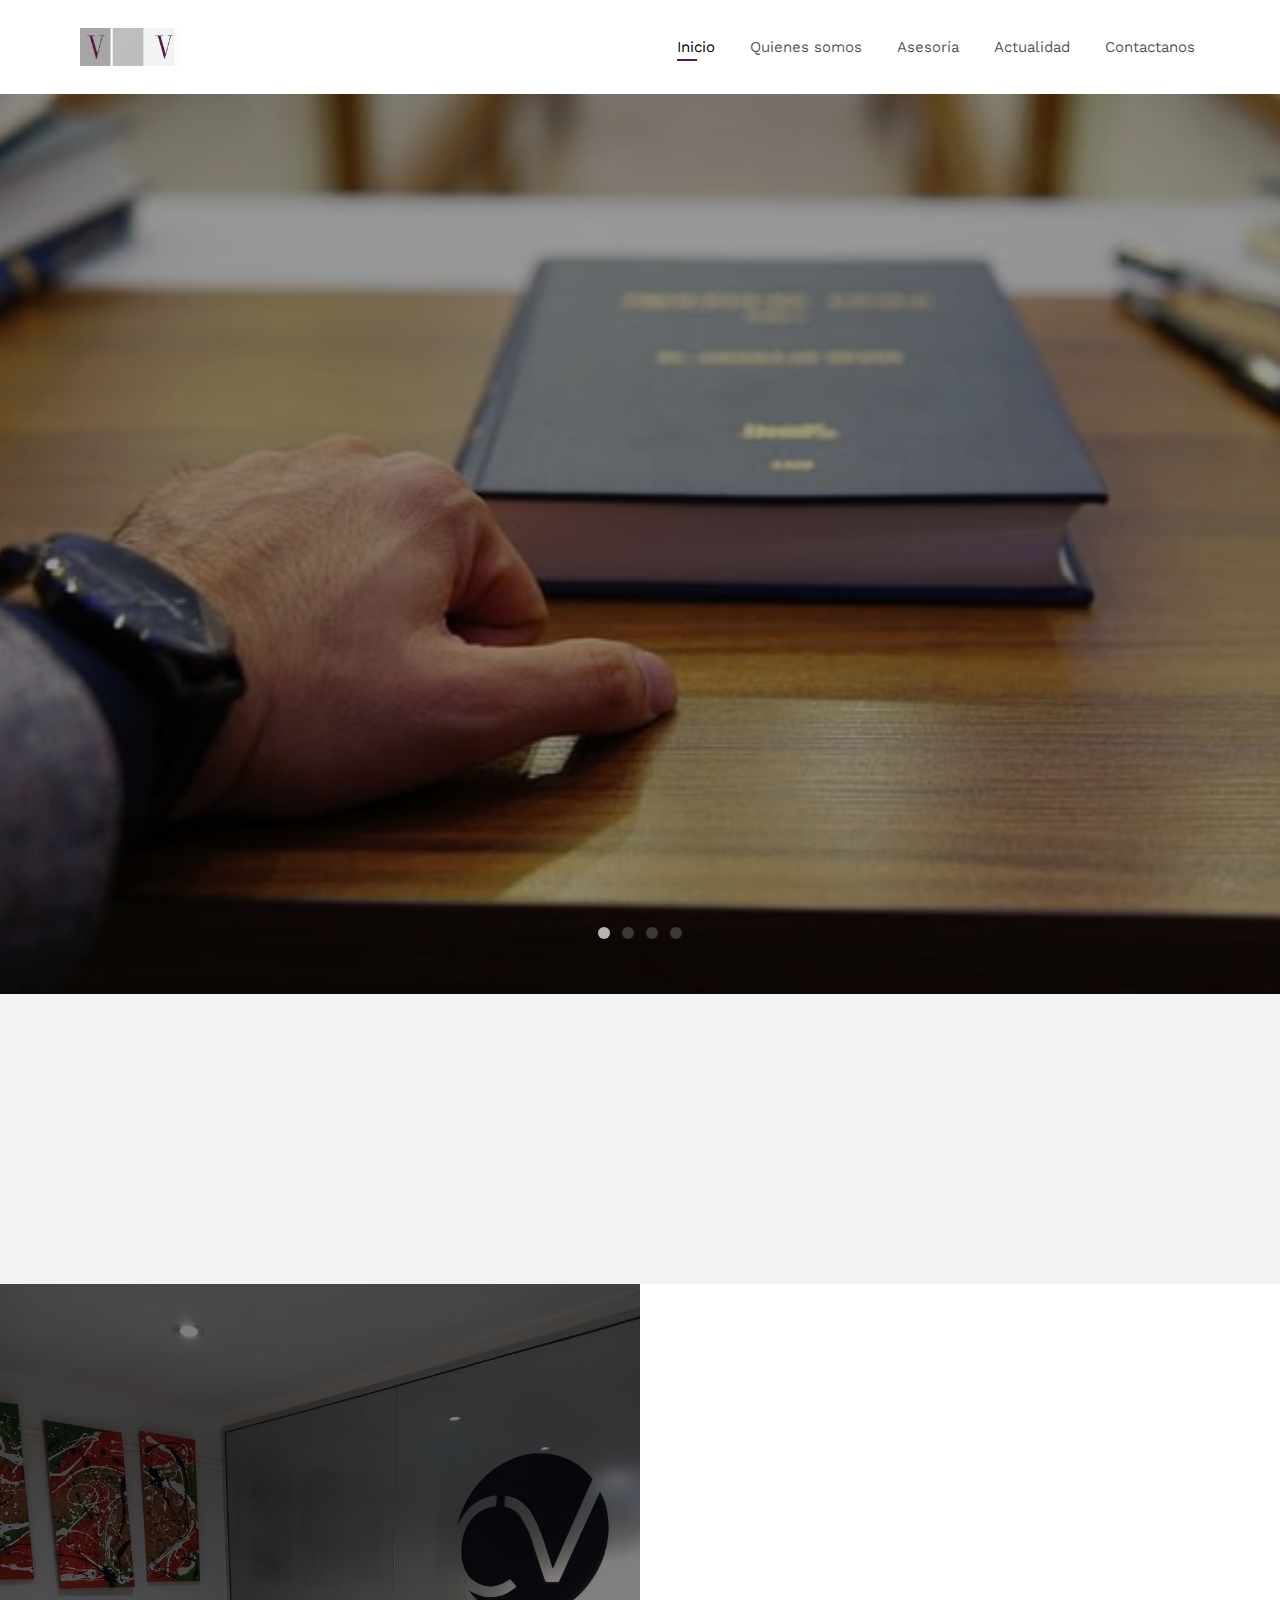
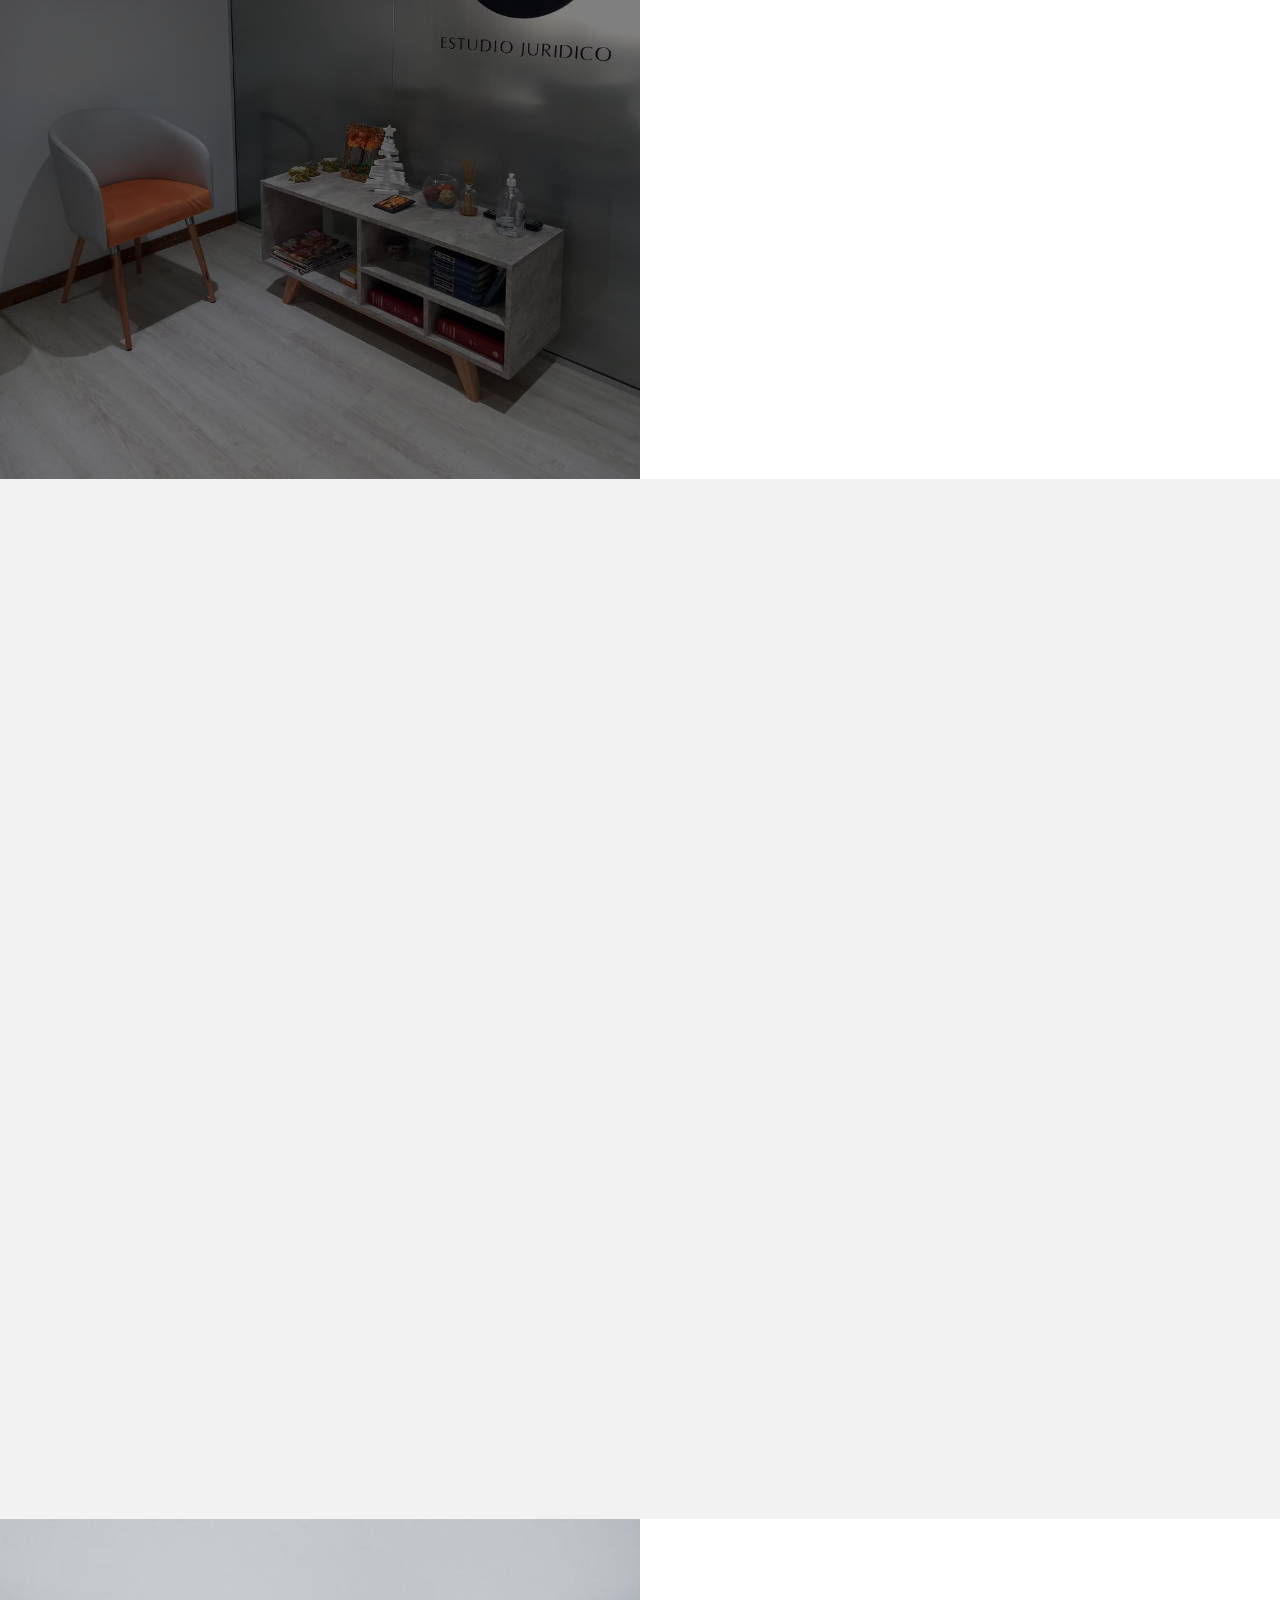
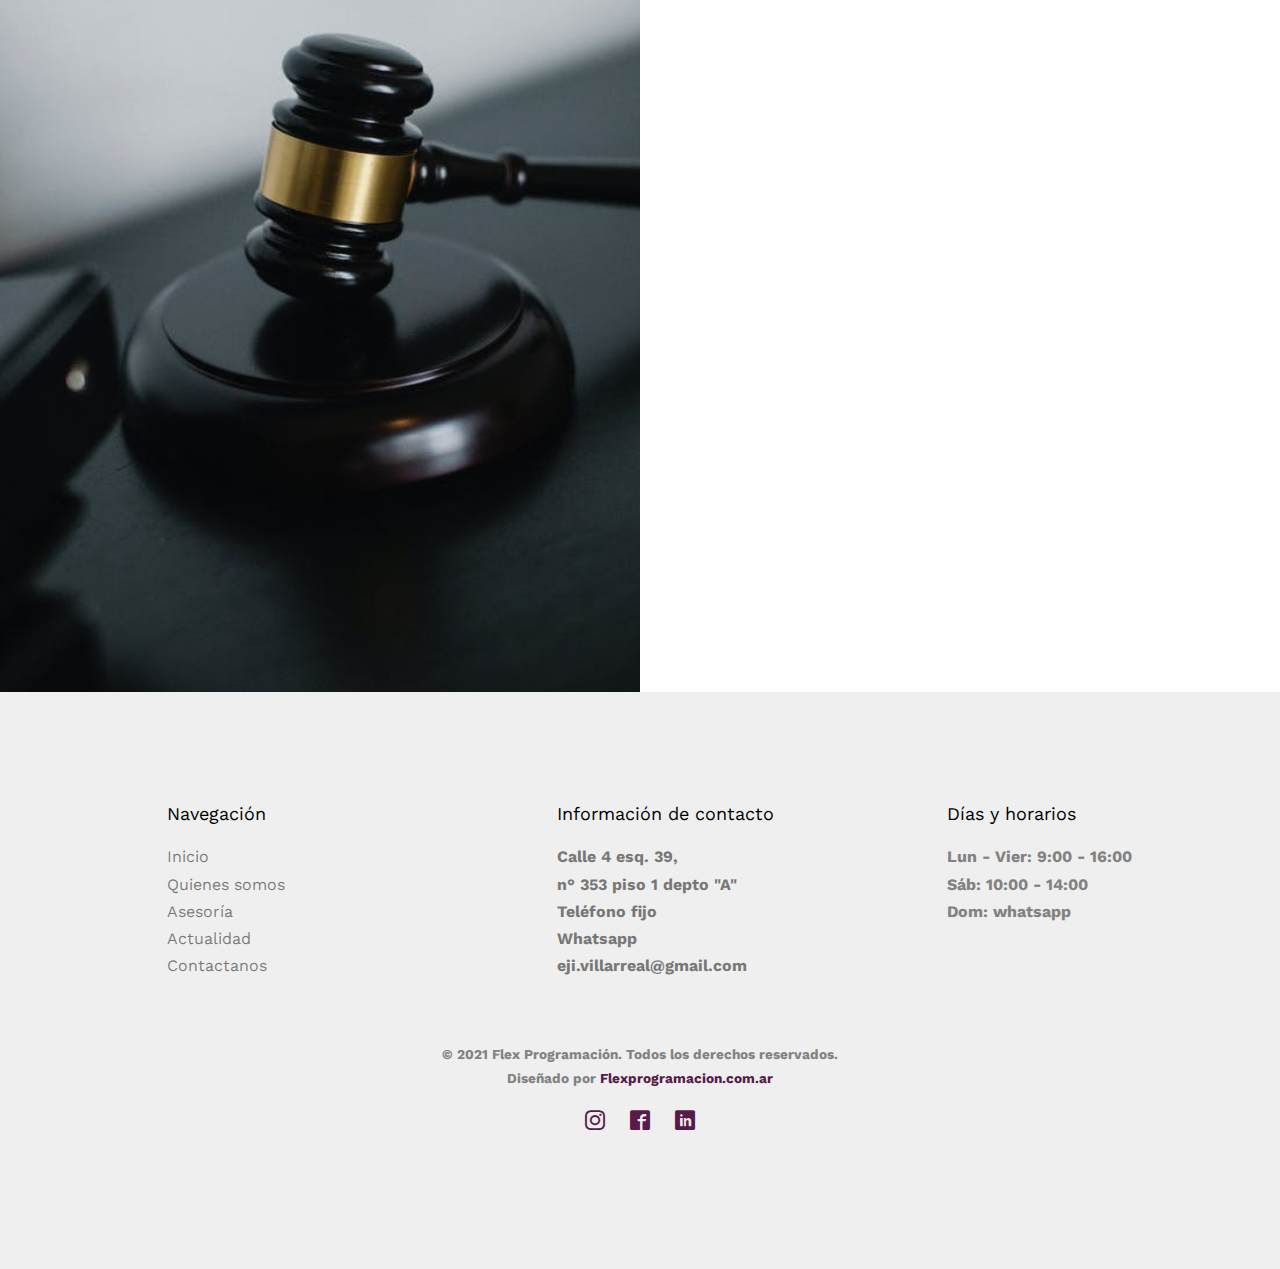
==== commit a9ae8b76: "Add files via upload" ====
--- a/index.html
+++ b/index.html
@@ -3,13 +3,13 @@
 	<head>
 	<meta charset="utf-8">
 	<meta http-equiv="X-UA-Compatible" content="IE=edge">
-	<link rel="icon" href="images\logo.jpg" type="image/jpg">
-	<title>EJI Villarreal</title>
+	<link rel="icon" href="images\logo.ico" type="image/jpg">
+	<title>Estudio Jurídico Integral Villarreal</title>
 	<meta name="viewport" content="width=device-width, initial-scale=1">
-	<meta name="description" content="Estudio Jurídico Integral Villarreal" />
-	<meta name="keywords" content="estudio, jurídico, integral, abogacia, justicia, derecho, juicio" />
+	<meta name="description" content="Estudio Juridico Integral dedicado y especializado en las distintas ramas del derecho" />
+	<meta name="keywords" content="estudio juridico la plata, derecho empresarial, derecho penal, abogados la plata, juicio laboral" />
 	<meta property="og:image:secure_url" itemprop="image" content="https://gnfreytes.github.io/ejivillarreal/images/logo.jpg">
-	<meta name="author" content="Gustavo-Freytes" />
+	<meta name="author" content="Gustavo Freytes" />
 
   	<!-- Facebook and Twitter integration -->
 	<meta property="og:title" content=""/>
@@ -96,7 +96,7 @@
 	<aside id="fh5co-hero" class="js-fullheight">
 		<div class="flexslider js-fullheight">
 			<ul class="slides">
-				<li style="background-image: url(images/escritorio.jfif);">
+				<li style="background-image: url(images/escritorio.jpg);">
 					<div class="overlay-gradient"></div>
 					<div class="container">
 						<div class="row">
@@ -111,7 +111,7 @@
 						 </div>
 					 </div>
 				 </li>
-		   	<li style="background-image: url(images/escritorio.jfif);">
+		   	<li style="background-image: url(images/escritorio.jpg);">
 		   		<div class="overlay-gradient"></div>
 		   		<div class="container">
 		   			<div class="row">
@@ -152,7 +152,7 @@
 									<div class="rectangulo">
 			   					<h1>Acceso inmediato a tu causa</h1>
 									<h2>Emergencias las 24hs.</h2>
-									<p><a class="btn btn-primary btn-lg btn-learn" href="https://api.whatsapp.com/send?phone=+5492214887107">Contactanos</a></p>
+									<p><a class="btn btn-primary btn-lg btn-learn" href="https://api.whatsapp.com/send?phone=+5492214887107" rel="nofollow">Contactanos</a></p>
 									</div>
 			   				</div>
 			   			</div>
@@ -169,19 +169,19 @@
 		<div class="container">
 			<div class="row">
 				<div class="col-md-3 text-center animate-box">
-					<a href="https://wa.me/5492214887107"><span class="icon"><i class="icon-whatsapp"></i></span></a>
+					<a href="https://wa.me/5492214887107" rel="nofollow"><span class="icon"><i class="icon-whatsapp"></i></span></a>
 					<span class="fh5co-counter-label">Whatsapp</span>
 				</div>
 				<div class="col-md-3 text-center animate-box">
-					<a href="https://www.instagram.com/eji.villarreal/"><span class="icon" href=""><i class="icon-instagram"></i></span></a>
+					<a href="https://instagram.com/eji.villarreal/" rel="nofollow"><span class="icon" href=""><i class="icon-instagram"></i></span></a>
 					<span class="fh5co-counter-label">Instagram</span>
 				</div>
 				<div class="col-md-3 text-center animate-box">
-					<a href="mailto:eji.villarreal@gmail.com"><span class="icon"><i class="icon-mail"></i></span></a>
+					<a href="mailto:eji.villarreal@gmail.com" rel="nofollow"><span class="icon"><i class="icon-mail"></i></span></a>
 					<span class="fh5co-counter-label">Gmail</span>
 				</div>
 				<div class="col-md-3 text-center animate-box">
-					<a href="https://goo.gl/maps/TqxLj8jyQN9KVodB8"><span class="icon"><i class="icon-location"></i></span></a>
+					<a href="https://goo.gl/maps/TqxLj8jyQN9KVodB8" rel="nofollow"><span class="icon"><i class="icon-location"></i></span></a>
 					<span class="fh5co-counter-label">Ubicación</span>
 				</div>
 			</div>
@@ -368,11 +368,7 @@
 	<footer id="fh5co-footer" role="contentinfo">
 		<div class="container">
 			<div class="row row-pb-md">
-				<div class="col-md-3 fh5co-widget">
-					<h4>Estudio Jurídico Integral</h4>
-					<p>Dedicados y especializados en las distintas ramas del derecho.</p>
-				</div>
-				<div class="col-md-3 col-md-push-1">
+				<div class="col-md-4 col-md-push-1">
 					<h4>Navegación</h4>
 					<ul class="fh5co-footer-links">
 						<li><a href="#">Inicio</a></li>
@@ -382,18 +378,17 @@
 						<li><a href="contact.html">Contactanos</a></li>
 					</ul>
 				</div>
-
-				<div class="col-md-3 col-md-push-1">
+				<div class="col-md-4 col-md-push-1">
 					<h4>Información de contacto</h4>
 					<ul class="fh5co-footer-links">
-						<li><a href="https://goo.gl/maps/TqxLj8jyQN9KVodB8"><b>Calle 4 esq. 39, <br> n° 353 piso 1 depto "A"</b></li>
+						<li><a href="https://goo.gl/maps/TqxLj8jyQN9KVodB8" rel="nofollow"><b>Calle 4 esq. 39, <br> n° 353 piso 1 depto "A"</b></li>
 						<li><a href="tel://2214212313"><b>Teléfono fijo</a></li>
-						<li><a href="https://api.whatsapp.com/send?phone=+5492214887107"><b>Whatsapp</a></li>
-						<li><a href="mailto:eji.villarreal@gmail.com">eji.villarreal@gmail.com</a></li>
+						<li><a href="https://api.whatsapp.com/send?phone=+5492214887107" rel="nofollow"><b>Whatsapp</a></li>
+						<li><a href="mailto:eji.villarreal@gmail.com" rel="nofollow">eji.villarreal@gmail.com</a></li>
 					</ul>
 				</div>
 
-				<div class="col-md-3 col-md-push-1">
+				<div class="col-md-4 col-md-push-1">
 					<h4>Días y horarios</h4>
 					<ul class="fh5co-footer-links">
 						<li>Lun - Vier: 9:00 - 16:00</li>
@@ -427,7 +422,7 @@
 
 	<!-- Inicio BOTONES -->
 		<div class="gototop js-top">
-			<a href="https://wa.me/5492214887107" class="whatsapp_float" target="_blank"> <i class="fa fa-whatsapp whatsapp-icon"></i></a>
+			<a href="https://wa.me/5492214887107" class="whatsapp_float" target="_blank" rel="nofollow"> <i class="fa fa-whatsapp whatsapp-icon"></i></a>
 		</div>
 		<div class="gototop js-top">
 			<a href="#" class="js-gotop"><i class="icon-arrow-up"></i></a>
--- a/css/style.css
+++ b/css/style.css
@@ -390,7 +390,7 @@
   font-size: 18px;
 }
 #fh5co-hero .flexslider .slider-text > .slider-text-inner .btn:hover {
-  background: #B497D6 !important;
+  background: #A6A6A6 !important;
   -webkit-box-shadow: 0px 14px 30px -15px rgba(0, 0, 0, 0.75) !important;
   -moz-box-shadow: 0px 14px 30px -15px rgba(0, 0, 0, 0.75) !important;
   box-shadow: 0px 14px 30px -15px rgba(0, 0, 0, 0.75) !important;
@@ -476,9 +476,16 @@
   -ms-border-radius: 50%;
   border-radius: 50%;
 }
+
+.fh5co-counters .icon :hover {
+ background: #A6A6A6;
+ transition: 0.6s;
+}
+
 .fh5co-counters .counter-wrap {
   border: 1px solid red !important;
 }
+
 .fh5co-counters .fh5co-counter {
   font-size: 40px;
   display: block;
@@ -602,7 +609,7 @@
   box-shadow: 0px 14px 30px -15px rgba(0, 0, 0, 0.75);
 }
 .services:hover .icon, .services:focus .icon {
-  background: #007CB9;
+  background: #A6A6A6;
   -webkit-box-shadow: 0px 5px 0px 0px rgba(0, 0, 0, 0.13);
   -moz-box-shadow: 0px 5px 0px 0px rgba(0, 0, 0, 0.13);
   -ms-box-shadow: 0px 5px 0px 0px rgba(0, 0, 0, 0.13);
@@ -870,6 +877,7 @@
   -moz-border-radius: 50%;
   -ms-border-radius: 50%;
   border-radius: 50%;
+
 }
 .fh5co-staff h3 {
   font-size: 24px;
@@ -938,8 +946,7 @@
 }
 #fh5co-started .btn {
   height: 54px;
-  border: none !important;
-  background: #F95959;
+  background: #561B49;
   color: #fff;
   font-size: 16px;
   text-transform: uppercase;
@@ -1333,11 +1340,11 @@
 .btn-primary {
   background: #561B49;
   color: #fff;
-  border: 2px solid #B497D6;
+  border: 2px solid #A6A6A6;
 }
 .btn-primary:hover, .btn-primary:focus, .btn-primary:active {
-  background: #B497D6 !important;
-  border-color: #B497D6 !important;
+  background: #A6A6A6 !important;
+  border-color: #A6A6A6 !important;
 }
 .btn-primary.btn-outline {
   background: transparent;
